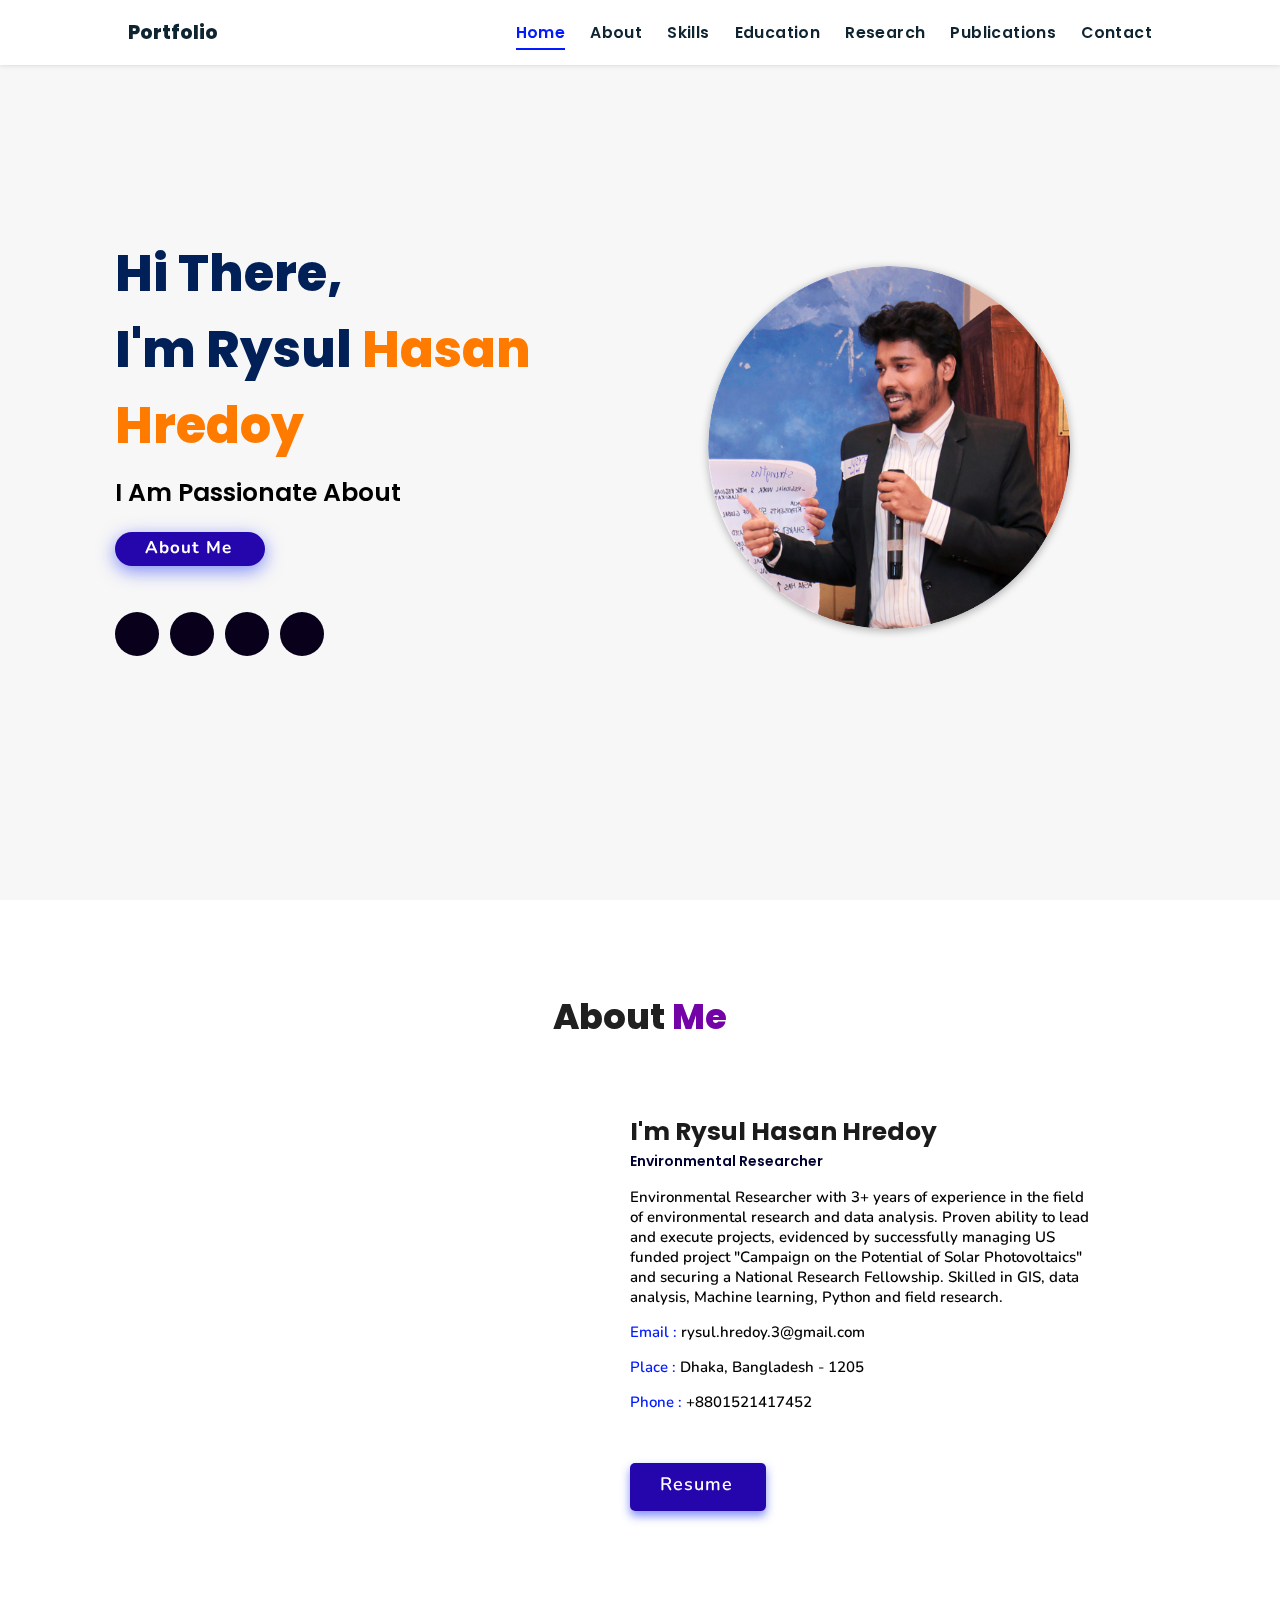
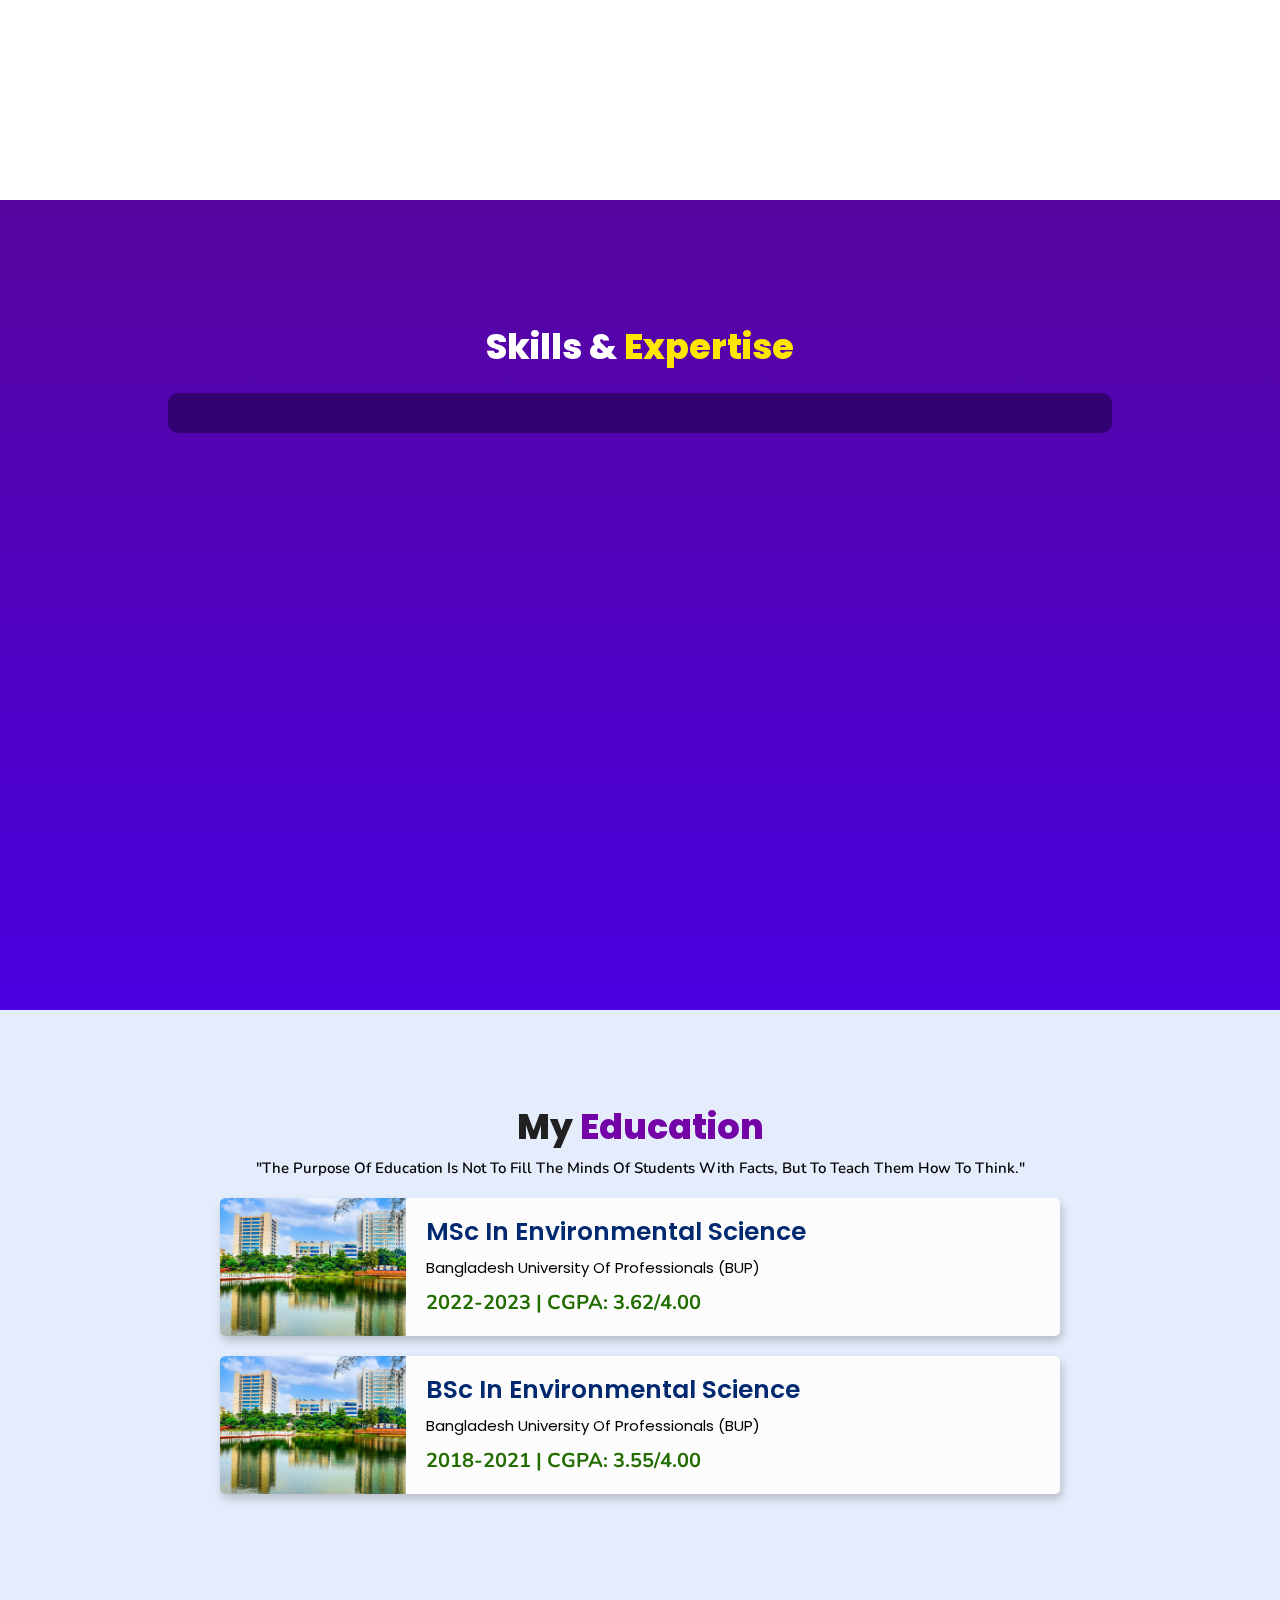
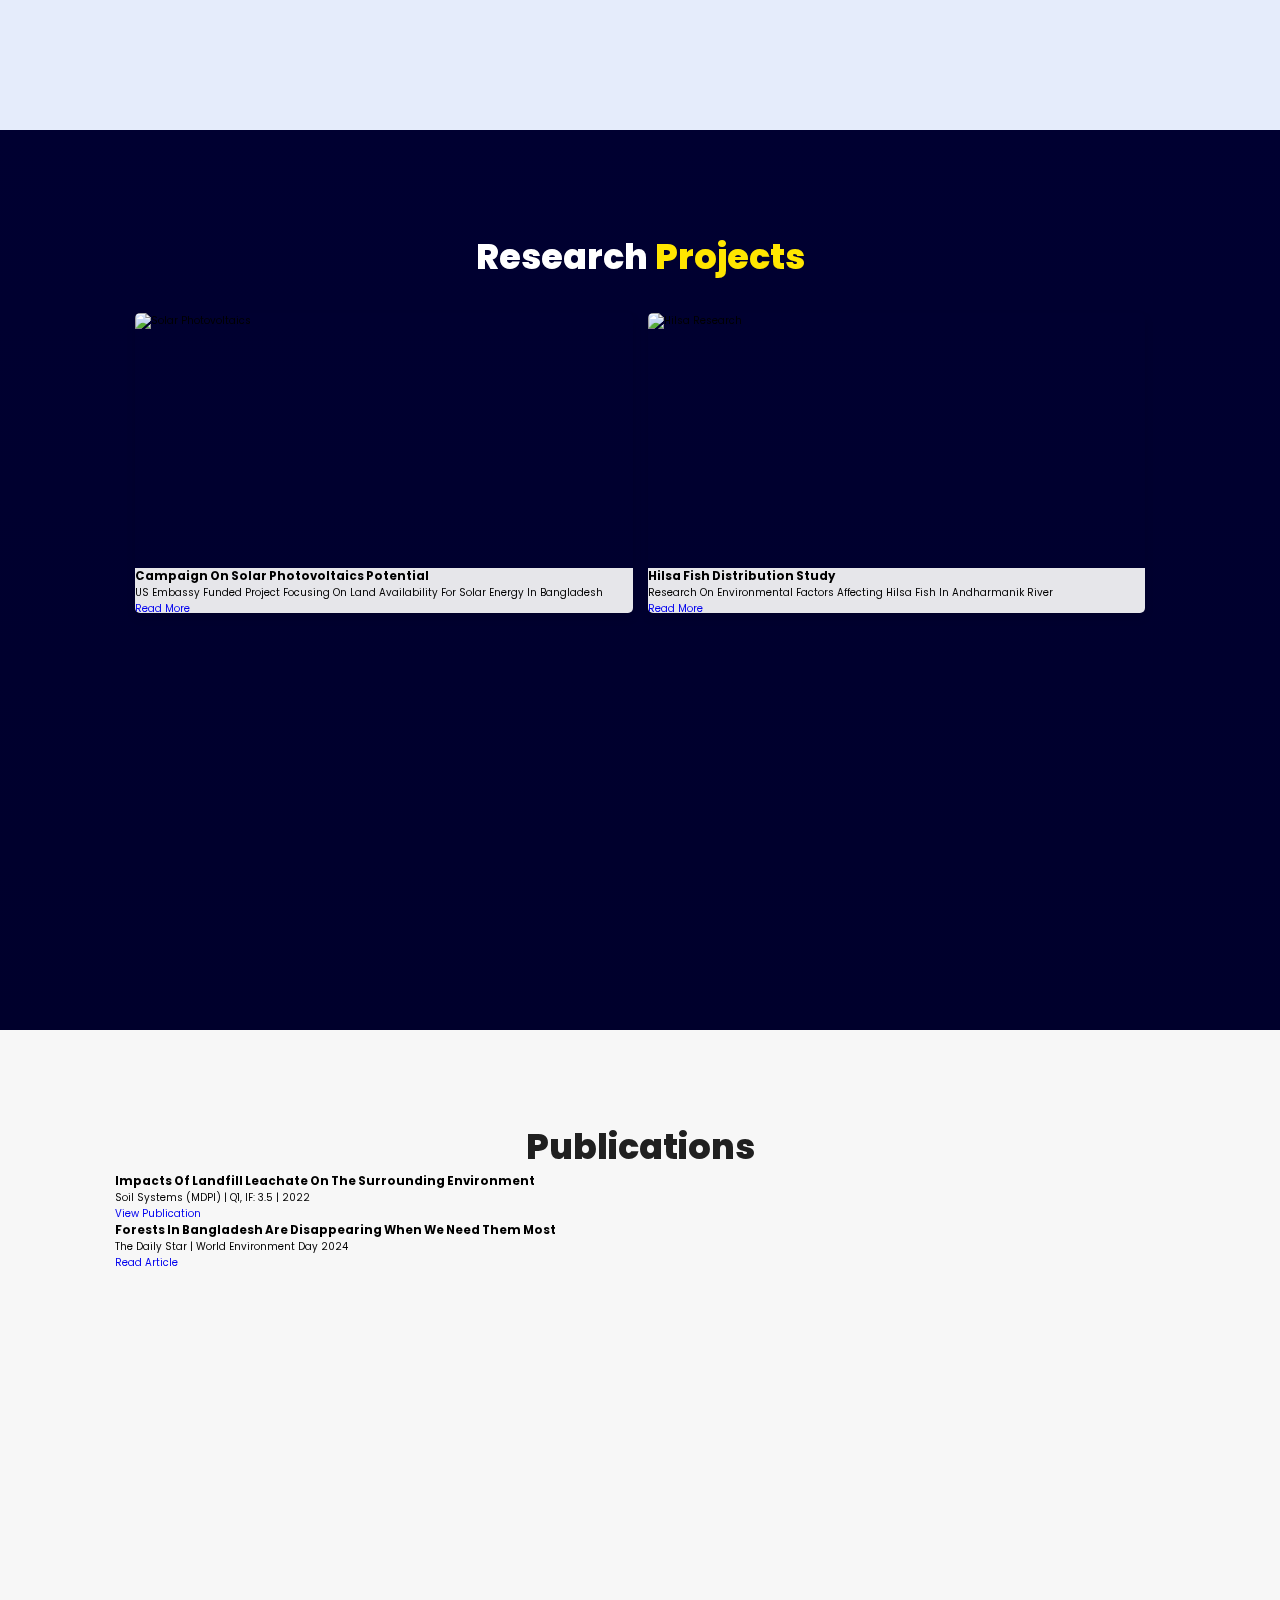
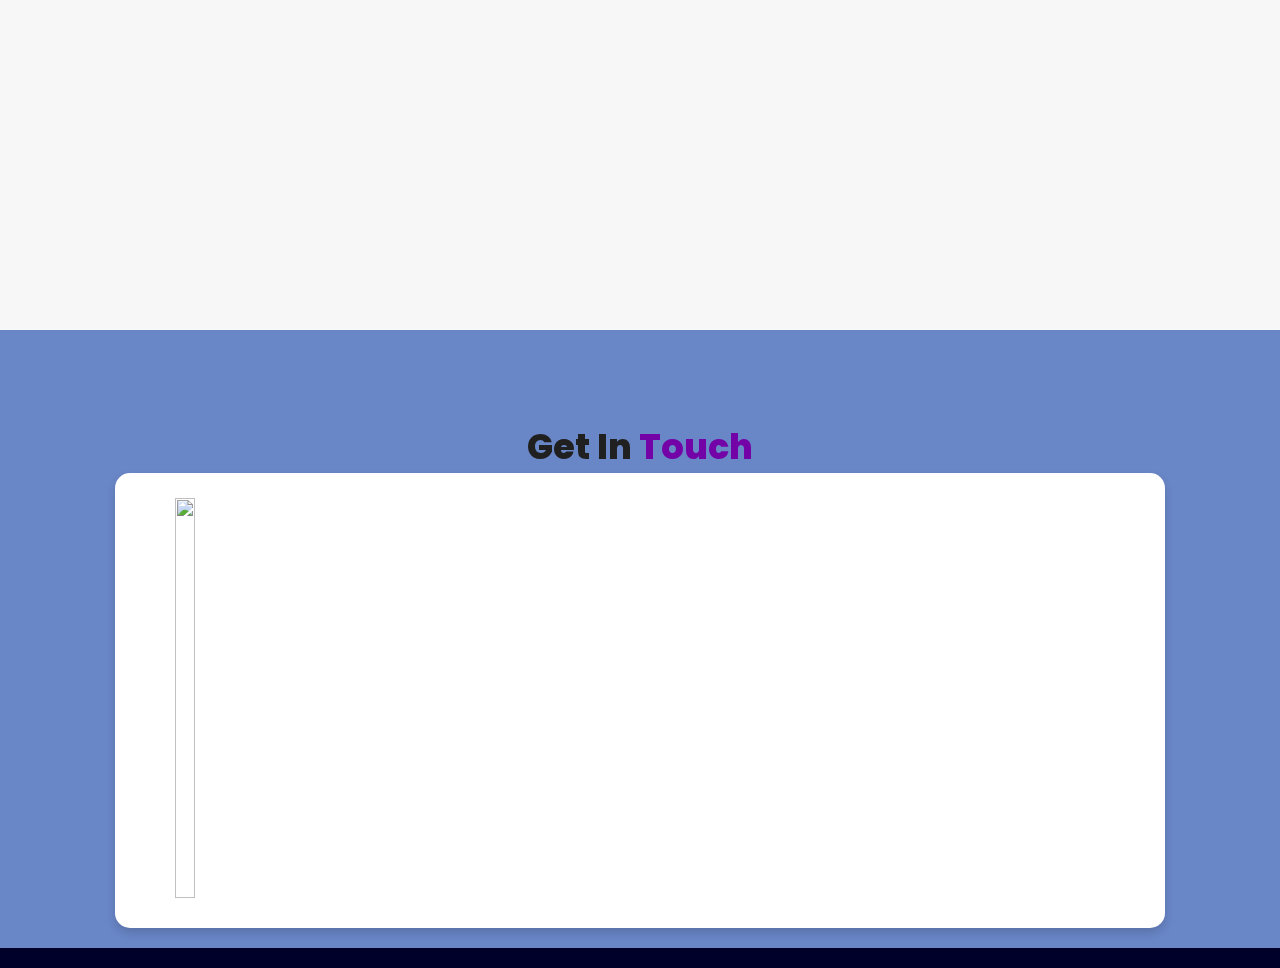
==== index.html @ 0ed11ff1 "Update index.html" ====
<!DOCTYPE html>
<html lang="en">

<head>
  <meta charset="UTF-8">
  <meta http-equiv="X-UA-Compatible" content="IE=edge">
  <meta name="viewport" content="width=device-width, initial-scale=1.0">
  <meta name="keywords"
    content="Rysul Hasan Hredoy, portfolio, environmental researcher, GIS, data analysis, Machine learning, Python" />
  <meta name="description"
    content="Welcome to Rysul's Portfolio. Environmental Researcher with expertise in GIS, data analysis and renewable energy" />
  <!-- Custom CSS -->
  <link rel="stylesheet" href="./assets/css/style.css">
  <!-- Font Awesome -->
  <link rel="stylesheet" href="https://cdnjs.cloudflare.com/ajax/libs/font-awesome/5.15.3/css/all.min.css"
     integrity="sha512-iBBXm8fW90+nuLcSKlbmrPcLa0OT92xO1BIsZ+ywDWZCvqsWgccV3gFoRBv0z+8dLJgyAHIhR35VZc2oM/gI1w=="
    crossorigin="anonymous" referrerpolicy="no-referrer" />
  <!-- Favicon -->
  <link id='favicon' rel="shortcut icon" href="./assets/images/favicon.png" type="image/x-png">
  <title>Portfolio | Rysul Hasan Hredoy</title>
</head>

<body>
  <!-- navbar starts -->
  <header>
    <a href="/" class="logo">Portfolio</a>
    <div id="menu" class="fas fa-bars"></div>
    <nav class="navbar">
      <ul>
        <li><a href="#home">Home</a></li>
        <li><a href="#about">About</a></li>
        <li><a href="#skills">Skills</a></li>
        <li><a href="#education">Education</a></li>
        <li><a href="#work">Research</a></li> <!-- Changed from Work to Research -->
        <li><a href="#publications">Publications</a></li> <!-- Added Publications section -->
        <li><a href="#contact">Contact</a></li>
      </ul>
    </nav>
  </header>

  <!-- hero section starts -->
  <section class="home" id="home">
    <div id="particles-js"></div>
    <div class="content">
      <h2>Hi There,<br /> I'm Rysul <span>Hasan Hredoy</span></h2>
      <p>I am passionate about <span class="typing-text"></span></p>
      <a href="#about" class="btn"><span>About Me</span>
        <i class="fas fa-arrow-circle-down"></i>
      </a>
      <div class="socials">
        <ul class="social-icons">
          <li><a class="linkedin" href="[YOUR_LINKEDIN]" target="_blank"><i class="fab fa-linkedin"></i></a></li>
          <li><a class="github" href="[YOUR_GITHUB]" target="_blank"><i class="fab fa-github"></i></a></li>
          <li><a class="twitter" href="[YOUR_TWITTER]" target="_blank"><i class="fab fa-twitter"></i></a></li>
          <li><a class="researchgate" href="[YOUR_RESEARCHGATE]" target="_blank"><i class="fab fa-researchgate"></i></a></li>
        </ul>
      </div>
    </div>
    <div class="image">
      <img draggable="false" class="tilt" src="./assets/images/hero.png" alt="" style="transform: scaleX(-1);">
    </div>
  </section>

  <!-- about section -->
  <section class="about" id="about">
    <h2 class="heading"><i class="fas fa-user-alt"></i> About <span>Me</span></h2>
    <div class="row">
      <div class="image">
        <img draggable="false" class="tilt" src="./assets/images/profile.jpg" alt="">
      </div>
      <div class="content">
        <h3>I'm Rysul Hasan Hredoy</h3>
        <span class="tag">Environmental Researcher</span>
        <p>Environmental Researcher with 3+ years of experience in the field of environmental research and data analysis. Proven ability to lead and execute projects, evidenced by successfully managing US funded project "Campaign on the Potential of Solar Photovoltaics" and securing a National Research Fellowship. Skilled in GIS, data analysis, Machine learning, Python and field research.</p>
        
        <div class="box-container">
          <div class="box">
            <p><span> email : </span> rysul.hredoy.3@gmail.com</p>
            <p><span> place : </span> Dhaka, Bangladesh - 1205</p>
            <p><span> phone : </span> +8801521417452</p>
          </div>
        </div>
        
        <div class="resumebtn">
          <a href="./assets/docs/Rysul_CV.pdf" target="_blank" class="btn"><span>Resume</span>
            <i class="fas fa-chevron-right"></i>
          </a>
        </div>
      </div>
    </div>
  </section>

  <!-- skills section -->
  <section class="skills" id="skills">
    <h2 class="heading"><i class="fas fa-laptop-code"></i> Skills & <span>Expertise</span></h2>
    <div class="container">
      <div class="row" id="skillsContainer">
        <!-- Skills will be populated from JavaScript -->
      </div>
    </div>
  </section>

  <!-- education section -->
  <section class="education" id="education">
    <h1 class="heading"><i class="fas fa-graduation-cap"></i> My <span>Education</span></h1>
    <p class="qoute">"The purpose of education is not to fill the minds of students with facts, but to teach them how to think."</p>
    
    <div class="box-container">
      <div class="box">
        <div class="image">
          <img draggable="false" src="./assets/images/educat/University.png" alt="">
        </div>
        <div class="content">
          <h3>MSc in Environmental Science</h3>
          <p>Bangladesh University of Professionals (BUP)</p>
          <h4>2022-2023 | CGPA: 3.62/4.00</h4>
        </div>
      </div>
      
      <div class="box">
        <div class="image">
          <img draggable="false" src="./assets/images/educat/University.png" alt="">
        </div>
        <div class="content">
          <h3>BSc in Environmental Science</h3>
          <p>Bangladesh University of Professionals (BUP)</p>
          <h4>2018-2021 | CGPA: 3.55/4.00</h4>
        </div>
      </div>
    </div>
  </section>

  <!-- research/projects section -->
  <section class="work" id="work">
    <h2 class="heading"><i class="fas fa-flask"></i> Research <span>Projects</span></h2>
    
    <div class="box-container">
      <div class="box">
        <div class="image">
          <img draggable="false" src="./assets/images/projects/solar.jpg" alt="Solar Photovoltaics">
        </div>
        <div class="content">
          <h3>Campaign on Solar Photovoltaics Potential</h3>
          <p>US Embassy funded project focusing on land availability for solar energy in Bangladesh</p>
          <a href="#project-details" class="btn">Read More</a>
        </div>
      </div>
      
      <div class="box">
        <div class="image">
          <img draggable="false" src="./assets/images/projects/hilsa.jpg" alt="Hilsa Research">
        </div>
        <div class="content">
          <h3>Hilsa Fish Distribution Study</h3>
          <p>Research on environmental factors affecting Hilsa fish in Andharmanik River</p>
          <a href="#project-details" class="btn">Read More</a>
        </div>
      </div>
    </div>
  </section>

  <!-- publications section -->
  <section class="publications" id="publications">
    <h2 class="heading"><i class="fas fa-book"></i> Publications</h2>
    
    <div class="pub-container">
      <div class="pub-item">
        <h3>Impacts of Landfill Leachate on the Surrounding Environment</h3>
        <p class="journal">Soil Systems (MDPI) | Q1, IF: 3.5 | 2022</p>
        <a href="https://doi.org/10.3390/soilsystems6040090" target="_blank" class="btn">View Publication</a>
      </div>
      
      <div class="pub-item">
        <h3>Forests in Bangladesh are disappearing when we need them most</h3>
        <p class="journal">The Daily Star | World Environment Day 2024</p>
        <a href="#" target="_blank" class="btn">Read Article</a>
      </div>
    </div>
  </section>

  <!-- contact section -->
  <section class="contact" id="contact">
    <h2 class="heading"><i class="fas fa-headset"></i> Get in <span>Touch</span></h2>
    
    <div class="container">
      <div class="content">
        <div class="image-box">
          <img draggable="false" src="./assets/images/contact1.png" alt="">
        </div>
        <form id="contact-form">
          <!-- Contact form remains the same -->
        </form>
      </div>
    </div>
  </section>

  <!-- Footer section -->
  <section class="footer">
    <!-- Footer content remains similar but with your details -->
  </section>
 
  <!-- ==== ALL MAJOR JAVASCRIPT CDNS STARTS ==== -->
  <!-- jquery cdn -->
  <script src="https://cdnjs.cloudflare.com/ajax/libs/jquery/3.6.0/jquery.min.js"
    integrity="sha512-894YE6QWD5I59HgZOGReFYm4dnWc1Qt5NtvYSaNcOP+u1T9qYdvdihz0PPSiiqn/+/3e7Jo4EaG7TubfWGUrMQ=="
    crossorigin="anonymous" referrerpolicy="no-referrer"></script>

  <!-- typed.js cdn -->
  <script src="https://cdnjs.cloudflare.com/ajax/libs/typed.js/2.0.5/typed.min.js"
    integrity="sha512-1KbKusm/hAtkX5FScVR5G36wodIMnVd/aP04af06iyQTkD17szAMGNmxfNH+tEuFp3Og/P5G32L1qEC47CZbUQ=="
    crossorigin="anonymous" referrerpolicy="no-referrer"></script>

  <!-- particle.js links -->
  <script src="./assets/js/particles.min.js"></script>
  <script src="./assets/js/app.js"></script>

  <!-- vanilla tilt.js links -->
  <script src="https://cdnjs.cloudflare.com/ajax/libs/vanilla-tilt/1.7.0/vanilla-tilt.min.js"
    integrity="sha512-SttpKhJqONuBVxbRcuH0wezjuX+BoFoli0yPsnrAADcHsQMW8rkR84ItFHGIkPvhnlRnE2FaifDOUw+EltbuHg=="
    crossorigin="anonymous" referrerpolicy="no-referrer"></script>

  <!-- scroll reveal anim -->
  <script src="https://unpkg.com/scrollreveal"></script>

  <script type="text/javascript" src="https://cdn.jsdelivr.net/npm/emailjs-com@3/dist/email.min.js"></script>

  <!-- ==== ALL MAJOR JAVASCRIPT CDNS ENDS ==== -->

  <script src="./assets/js/script.js"></script>

  <!-- Scripts section (keep as is) -->
</body>
</html>
---- assets/css/style.css ----
@import url("https://fonts.googleapis.com/css2?family=Poppins:wght@400;600;700&display=swap");
@import url("https://fonts.googleapis.com/css2?family=Nunito:ital,wght@0,300;0,400;0,600;0,700;1,300;1,400&display=swap");

* {
  margin: 0;
  padding: 0;
  box-sizing: border-box;
  text-decoration: none;
  outline: none;
  border: none;
  text-transform: capitalize;
  transition: all 0.2s linear;
}

html {
  font-size: 62.5%;
  overflow-x: hidden;
  scroll-behavior: smooth;
}

body {
  background: #f7f7f7;
  font-family: "Poppins", sans-serif;
}

*::selection {
  background: #2b3dda;
  color: #fff;
}

html {
  font-size: 62.5%;
  overflow-x: hidden;
}

html::-webkit-scrollbar {
  width: 0.8rem;
}

html::-webkit-scrollbar-track {
  background: rgb(235, 202, 245);
}

html::-webkit-scrollbar-thumb {
  background: #420177;
}


/* navbar starts */
header {
  position: fixed;
  top: 0;
  left: 0;
  right: 0;
  z-index: 1000;
  display: flex;
  align-items: center;
  justify-content: space-between;
  padding: 1.7rem 10%;
  height: 6.5rem;
  background-color: #fff;
  box-shadow: 0 1px 4px rgba(146, 161, 176, 0.3);
}

section {
  min-height: 100vh;
  padding: 2rem 9%;
}

.heading {
  margin-top: 70px;
  font-size: 3.5rem;
  color: rgb(32, 32, 32);
  font-weight: 800;
  text-align: center;
}

.heading span {
  color: rgb(115, 3, 167);
}

header .logo {
  font-size: 1.9rem;
  font-weight: 800;
  text-decoration: none;
  color: #0e2431;
}

header .logo i {
  font-size: 2.2rem;
}

header .logo:hover {
  color: #fc8c05;
}

header .navbar ul {
  list-style: none;
  display: flex;
  justify-content: center;
  align-items: center;
}

header .navbar li {
  margin-left: 2.5rem;
}

header .navbar ul li a {
  font-size: 1.57rem;
  color: #0e2431;
  font-weight: 600;
  text-decoration: none;
  letter-spacing: 0.04rem;
  transition: 0.2s;
}

header .navbar ul li a.active,
header .navbar ul li a:hover {
  color: #011aff;
  border-bottom: 0.2rem solid #011aff;
  padding: 0.5rem 0;
}

/* navbar ends */

/* hamburger icon starts*/
#menu {
  font-size: 3rem;
  cursor: pointer;
  color: rgb(24, 2, 63);
  display: none;
}

@media (max-width: 768px) {
  #menu {
    display: block;
  }

  header .navbar {
    position: fixed;
    top: 6.5rem;
    right: -120%;
    width: 75%;
    height: 100%;
    text-align: left;
    align-items: flex-start;
    background-color: #0e0f31;
  }

  header .navbar ul {
    flex-flow: column;
    padding: 1rem;
  }

  header .navbar ul li {
    text-align: center;
    width: 100%;
    margin: 1rem 0;
    border-radius: 0.5rem;
    width: 26rem;
  }

  header .navbar ul li a {
    display: block;
    padding: 1rem;
    text-align: left;
    color: #fff;
    font-size: 2rem;
  }

  header .navbar ul li a.active,
  header .navbar ul li a:hover {
    padding: 1rem;
    color: #fff;
    border-radius: 0.5rem;
    border-bottom: 0.5rem solid #011aff;
  }

  .fa-times {
    transform: rotate(180deg);
  }

  header .navbar.nav-toggle {
    right: 0;
  }
}

/* hamburger icon ends */

/* hero section starts*/
.home {
  position: relative;
  display: flex;
  flex-wrap: wrap;
  gap: 1.5rem;
  min-height: 100vh;
  align-items: center;
}

.home #particles-js {
  position: absolute;
  top: 0;
  left: 0;
  height: 100%;
  width: 100%;
}

.home::before {
  content: "";
  position: absolute;
  top: 0;
  left: 0;
  height: 100%;
  width: 100%;
}

.home .content {
  flex: 1 1 40rem;
  padding-top: 1rem;
  z-index: 1;
}

.home .image {
  flex: 1 1 40rem;
  z-index: 1;
}

.home .image img {
  width: 70%;
  margin-left: 6rem;
  border-radius: 50%;
  box-shadow: 0 2px 8px rgba(0, 0, 0, 0.3);
  cursor: pointer;
}

.home .image img:hover {
  box-shadow: 0 5px 15px rgba(0, 0, 0, 0.5);
}

.home .content h2 {
  font-size: 5rem;
  font-weight: 800;
  color: #002057;
}

.home .content h2 span {
  font-size: 5rem;
  font-weight: 800;
  color: #ff7b00;
}

.home .content p {
  font-size: 2.5rem;
  color: #000;
  font-weight: 600;
  padding: 1rem 0;
}

.home .content p span {
  font-size: 2.5rem;
  color: rgb(148, 8, 8);
  font-weight: 600;
  padding: 1rem 0;
}

.home .btn {
  margin-top: 1rem;
  position: absolute;
  line-height: 0;
  padding: 1.6rem 3rem;
  border-radius: 4em;
  transition: 0.5s;
  color: #fff;
  background: #2506ad;
  box-shadow: 0px 5px 18px rgba(48, 68, 247, 0.6);
  font-family: "Nunito", sans-serif;
}

.home .btn span {
  font-weight: 700;
  font-size: 1.7rem;
  letter-spacing: 0.1rem;
}

.home .btn i {
  margin-left: 0.3rem;
  font-size: 1.5rem;
  transition: 0.3s;
}

.home .btn:hover {
  background: #1a047e;
}

.home .btn:hover i {
  transform: translateX(5px);
}

/* social icons start */
.socials {
  position: relative;
  margin-top: 9rem;
}

.socials .social-icons {
  padding-left: 0;
  margin-bottom: 0;
  list-style: none;
}

.socials .social-icons li {
  display: inline-block;
  margin-bottom: 14px;
}

.social-icons a {
  font-size: 2rem;
  display: inline-block;
  line-height: 44px;
  color: #00d9ff;
  background-color: #09011b;
  width: 44px;
  height: 44px;
  text-align: center;
  margin-right: 8px;
  border-radius: 100%;
  -webkit-transition: all 0.2s linear;
  -o-transition: all 0.2s linear;
  transition: all 0.2s linear;
}

.social-icons a:active,
.social-icons a:focus,
.social-icons a:hover {
  color: #fff;
  background-color: #0685da;
}

.social-icons a.github:hover {
  background-color: #0e0e0e;
}

.social-icons a.twitter:hover {
  background-color: #00aced;
}

.social-icons a.linkedin:hover {
  background-color: #007bb6;
}

.social-icons a.dev:hover {
  background-color: #070707;
}

.social-icons a.instagram:hover {
  background-color: #ee00da;
}

/* social icons end */

/* hero media queries starts*/
@media (max-width: 450px) {
  .home .btn {
    margin: 4rem 0;
  }

  .socials {
    margin-top: 12rem;
  }

  .home .image img {
    margin-top: -12rem;
  }

  .home .content p {
    font-size: 1rem;
  }

  .home .content p span {
    font-size: 1rem;
  }
}

/* hero media queries ends*/
/* hero section end */

/* about section starts */
.about {
  background: rgb(255, 255, 255);
}

.about .row {
  display: flex;
  flex-direction: row;
  gap: 2rem;
  flex-wrap: wrap;  
  padding: 4rem;
}

.about .row .image {
  text-align: center;
  flex: 1 1 35rem;
}

.about .row .image img {
  margin: 4rem;
  width: 30rem;
  height: auto;
  border-radius: 5%;
  box-shadow: 0 5px 10px rgba(0, 0, 0, 0.6);
  mix-blend-mode: luminosity;
  transition: 0.3s;
  cursor: pointer;
}

.about .row .image img:hover {
  mix-blend-mode: normal;
}

.about .row .content {
  flex: 1 1 45rem;
  padding: 3rem;
}

.about .row .content h3 {
  color: rgb(27, 27, 27);
  font-size: 2.5rem;
}

.about .row .content .tag {
  font-size: 1.4rem;
  color: #020133;
  font-weight: 600;
  margin-top: 1rem;
}

.about .row .content p {
  font-size: 1.5rem;
  margin-top: 1.5rem;
  font-family: "Nunito";
  font-weight: 600;
  text-transform: none;
}

.about .row .content .box-container {
  display: flex;
  flex-wrap: wrap;
  gap: 1.5rem;
  font-family: "Nunito";
  font-weight: 600;
}

.about .row .content .box-container .box p {
  text-transform: none;
}

.about .row .content .box-container .box p span {
  color: #011aff;
}

.resumebtn {
  margin-top: 6rem;
}

.resumebtn .btn {
  padding: 1.7rem 3rem;
  border-radius: 0.5em;
  transition: 0.3s;
  color: #fff;
  background: #2506ad;
  box-shadow: 0px 5px 10px rgba(48, 68, 247, 0.6);
  font-family: "Nunito", sans-serif;
}

.resumebtn .btn span {
  font-weight: 600;
  font-size: 1.8rem;
  letter-spacing: 0.1rem;
}

.resumebtn .btn i {
  margin-left: 0.3rem;
  font-size: 1.2rem;
  transition: 0.3s;
}

.resumebtn .btn:hover {
  background: #1a047e;
}

.resumebtn .btn:hover i {
  transform: translateX(5px);
}

/* about media queries starts*/
@media screen and (max-width: 600px) {
  .about .row .image {
    margin-top: 2rem;
  }

  .about .row .image img {
    margin: 0 auto;
    width: 80%;
    mix-blend-mode: normal;
  }

  .about .row {
    padding: 0.5rem;
    margin-bottom: 7rem;
  }

  .about .row .content {
    padding: 1rem;
  }

  .about .row .content .box-container {
    gap: 0;
  }
}

/* about media queries ends*/
/* about section ends */

/* skills section starts */
.skills {
  padding-top: 50px;
  min-height: 90vh;
  background: linear-gradient(to bottom, #57059e, #4a00e0);
}

.skills h2 {
  color: #fff;
}

.skills .heading span {
  color: rgb(255, 230, 0);
}

.skills .container {
  background: rgba(0, 0, 22, 0.4);
  color: #fff;
  border-radius: 1rem;
  padding: 2rem;
  width: 90%;
  margin: auto;
  margin-top: 2rem;
}

.skills .container .row { 
  display: grid;
  grid-template-columns: repeat(3, 1fr);
  flex-wrap: wrap;
  gap: 1.8rem;
}

.skills .container .bar {
  margin-bottom: 15px;
  padding: 10px;
  border-radius: 1rem;
  box-shadow: 0 4px 10px rgba(0, 0, 0, 0.2);
  background: rgba(0, 0, 22, 0.9);
  transition: 0.2s;
}

.skills .container .bar:hover {
  box-shadow: 0 8px 10px rgba(0, 2, 68, 0.8) !important;
  background-color: rgba(0, 0, 0, 0.9) !important;
}

.skills .container .bar .info {
  display: flex;
  flex-direction: column;
  align-items: center;
  gap: 1rem;
  margin-top: 1rem;
}

.skills .container .bar .info i {
  font-size: 4rem;
}

.skills .container .bar .info span {
  font-size: 2rem;
  font-weight: 500;
  font-family: "Poppins";
  margin-left: 0.5rem;
}

/* skills media queries starts*/
@media screen and (max-width: 600px) {
  .skills .container {
    padding: 0;
    margin: 0;
  }

  .skills .container .row {
    grid-template-columns: repeat(2, 1fr);
    margin: 1rem;
    padding: 2rem 0.2rem 2rem 0.2rem;
    gap: 1rem;
  }

  .skills .container {
    margin-top: 5px;
    width: 100%;
  }
}

/* skills media queries ends*/
/* skills section ends */

/* education section starts */
.education {
  background: #e5ecfb;
  min-height: 80vh;
}

.education .qoute {
  font-size: 1.5rem;
  text-align: center;
  font-family: "Nunito", sans-serif;
  font-weight: 600;
  margin-top: 0.5rem;
}

.education .box-container {
  display: flex;
  flex-wrap: wrap;
  justify-content: center;
  align-items: center;
  flex-direction: column;
}

.education .box-container .box {
  display: flex;
  flex-direction: row;
  width: 80%;
  border-radius: 0.5rem;
  box-shadow: 0.2rem 0.5rem 1rem rgba(0, 0, 0, 0.2);
  text-align: center;
  position: relative;
  margin-top: 2rem;
  overflow: hidden;
  transition: 0.3s;
  background: rgb(252, 252, 252);
}

.education .box-container .box:hover {
  transform: scale(1.03);
  box-shadow: 1rem 0.5rem 1.2rem rgba(0, 0, 0, 0.3);
}

.education .box-container .box .image {
  flex: 1 1 20rem;
  width: 100%;
}

.education .box-container .box img {
  object-fit: cover;
  position: relative;
  width: 100%;
  height: 100%;
}

.education .box-container .box .content {
  position: relative;
  display: flex;
  flex-direction: column;
  padding: 1rem;
  flex-wrap: wrap;
  flex: 1 1 70rem;
}

.education .box-container .box .content h3 {
  font-size: 2.5rem;
  color: #012970;
  padding: 0.5rem 0;
  font-weight: 600;
  text-align: left;
  margin-left: 1rem;
}

.education .box-container .box .content p {
  font-size: 1.5rem;
  margin-left: 1rem;
  text-align: left;
}

.education h4 {
  font-size: 2rem;
  color: rgb(34, 109, 0);
  text-align: left;
  margin: 1rem;
  font-family: "Nunito", sans-serif;
  font-weight: 700;
}

/* education media queries starts*/
@media screen and (max-width: 600px) {
  .education .box-container .box {
    flex-direction: column;
    width: 100%;
  }

  .education .box-container .box .image {
    width: 100%;
    height: 25rem;
  }

  .education .box-container .box img {
    width: 100%;
  }

  .education .box-container .box .content {
    position: relative;
    display: flex;
    flex-direction: column;
    padding: 1rem;
    flex-wrap: wrap;
    flex: 0;
  }

  .education .btns {
    margin-top: 2rem;
    margin-left: 1rem;
    margin-right: 1rem;
    flex-wrap: wrap;
  }
}

/* education media queries ends*/
/* education section ends */

/* work section starts */
.work {
  /* background: #010124; */
  background: linear-gradient(to bottom, #000031, #00002c);
}

.work h2 {
  color: #fff;
  padding: 1rem;
}

.work .heading span {
  color: rgb(255, 230, 0);
}

.work .box-container {
  display: flex;
  flex-wrap: wrap;
  gap: 1.5rem;
  margin: 2rem;
}

.work .box-container .box {
  flex: 1 1 30rem;
  border-radius: 0.5rem;
  box-shadow: 0 0.5rem 1rem rgba(0, 0, 0, 0.1);
  position: relative;
  overflow: hidden;
  height: 30rem;
}

.work .box-container .box img {
  height: 100%;
  width: 100%;
  object-fit: cover;
}

.work .box-container .box .content {
  height: 100%;
  width: 100%;
  position: absolute;
  top: 85%;
  left: 0;
  background: rgba(255, 255, 255, 0.9);
  display: flex;
  flex-direction: column;
}

.work .box-container .box .content .tag {
  display: flex;
  flex-direction: row;
  justify-content: space-between;
  align-items: center;
  height: 4.5rem;
  width: 100%;
  padding-left: 1rem;
  background: #ffd900;
}

.work .box-container .box .content .tag h3 {
  font-size: 2rem;
}

.work .box-container .box:hover .content {
  top: 25%;
}

.work .desc {
  margin: 2rem;
  display: flex;
  flex-direction: column;
  justify-content: center;
}

.work .desc p {
  font-size: 1.5rem;
}

.work .desc .btns {
  display: flex;
  justify-content: space-between;
  width: 100%;
  margin-top: 2rem;
}

.work .desc .btns .btn {
  line-height: 0;
  display: inline;
  padding: 1.5rem 2.5rem;
  border-radius: 0.5rem;
  font-size: 1.5rem;
  color: #fff;
  background: rgb(12, 12, 12);
  margin-right: 2rem;
}

.work .desc .btns .btn:hover {
  background: #310ae0f5;
}

.work .viewall {
  display: flex;
  justify-content: center;
}

.work .viewall .btn {
  position: relative;
  line-height: 0;
  padding: 1.6rem 3rem;
  border-radius: 0.5em;
  transition: 0.5s;
  color: rgb(255, 255, 255);
  font-weight: 700;
  border: 2px solid #fff;
  box-shadow: 0px 5px 10px rgba(65, 84, 241, 0.4);
  text-align: center;
}

.work .viewall .btn span {
  font-weight: 600;
  font-size: 1.7rem;
  font-family: "Nunito", sans-serif;
}

.work .viewall .btn i {
  margin-left: 0.3rem;
  font-size: 1.5rem;
  transition: 0.3s;
}

.work .viewall .btn:hover {
  background: #fff;
  color: #000;
}

.work .viewall .btn:hover i {
  transform: translateX(5px);
}

/* work section ends */

/* experience section starts */
.experience .timeline {
  position: relative;
  max-width: 1200px;
  margin: 0 auto;
}

.experience .timeline::after {
  content: "";
  position: absolute;
  width: 6px;
  background: #020133;
  top: 0;
  bottom: 0;
  left: 50%;
  margin-left: -3px;
  z-index: -2;
}

.experience .container {
  padding: 10px 40px;
  position: relative;
  background-color: inherit;
  width: 50%;
}

/*circles on timeline*/
.experience .container::after {
  content: "\f0b1";
  position: absolute;
  width: 25px;
  height: 25px;
  right: -17px;
  background-color: rgb(255, 255, 255);
  border: 4px solid #ff9f55;
  top: 15px;
  border-radius: 50%;
  z-index: 100;
  font-size: 1.89rem;
  text-align: center;
  font-weight: 600;
  color: #02094b;
  font-family: "Font Awesome\ 5 Free";
}

.experience .left {
  left: 0;
}

.experience .right {
  left: 50%;
}

/* arrows pointing right */
.experience .left::before {
  content: " ";
  height: 0;
  position: absolute;
  top: 22px;
  width: 0;
  z-index: 1;
  right: 30px;
  border: medium solid #f68c09;
  border-width: 10px 0 10px 10px;
  border-color: transparent transparent transparent #f68c09;
}

/* arrows pointing left  */
.experience .right::before {
  content: " ";
  height: 0;
  position: absolute;
  top: 22px;
  width: 0;
  z-index: 1;
  left: 30px;
  border: medium solid #f68c09;
  border-width: 10px 10px 10px 0;
  border-color: transparent #f68c09 transparent transparent;
}

.experience .right::after {
  left: -16px;
}

.experience .content {
  background-color: #f68c09;
  position: relative;
  border-radius: 6px;
}

.experience .content .tag {
  font-size: 1.3rem;
  padding-top: 1.5rem;
  padding-left: 1.5rem;
}

.experience .content .desc {
  margin-left: 1.5rem;
  padding-bottom: 1rem;
}

.experience .content .desc h3 {
  font-size: 1.5rem;
  font-weight: 600;
}

.experience .content .desc p {
  font-size: 1.2rem;
}

/* view all button */
.morebtn {
  display: flex;
  justify-content: center;
}

.morebtn .btn {
  position: relative;
  line-height: 0;
  padding: 1.6rem 3rem;
  border-radius: 0.5em;
  transition: 0.5s;
  color: #fff;
  background: #2506ad;
  box-shadow: 0px 5px 10px rgba(48, 68, 247, 0.6);
  text-align: center;
}

.morebtn .btn span {
  font-weight: 600;
  font-size: 1.7rem;
  font-family: "Nunito", sans-serif;
}

.morebtn .btn i {
  margin-left: 0.3rem;
  font-size: 1.5rem;
  transition: 0.3s;
}

.morebtn .btn:hover {
  background: #1a047e;
}

.morebtn .btn:hover i {
  transform: translateX(5px);
}

/* Media queries - Responsive timeline on screens less than 600px wide */
@media screen and (max-width: 600px) {
  .experience {
    min-height: 80vh;
  }

  .experience .timeline {
    margin-top: 2rem;
  }

  .experience .timeline::after {
    left: 31px;
  }

  .experience .container {
    width: 100%;
    padding-left: 8rem;
    padding-right: 2rem;
  }

  .experience .container::after {
    font-size: 2.2rem;
  }

  .experience .container::before {
    left: 61px;
    border: medium solid #f68c09;
    border-width: 10px 10px 10px 0;
    border-color: transparent #f68c09 transparent transparent;
  }

  .experience .left::after {
    left: 15px;
  }

  .experience .right::after {
    left: 15px;
  }

  .experience .right {
    left: 0%;
  }

  .morebtn {
    margin-top: 3rem;
  }
}

/* experience media queries ends */
/* experience section ends */

/* contact section starts */
.contact {
  background: #6986c7;
  min-height: 60vh;
}

.contact .container {
  max-width: 1050px;
  width: 100%;
  background: #fff;
  border-radius: 1.5rem;
  margin:auto;
  box-shadow: 0 5px 10px rgba(0, 0, 0, 0.15);
}

.contact .container .content {
  display: flex;
  align-items: center;
  justify-content: space-between;
  padding: 2.5rem 2rem;
}

.contact .content .image-box {
  max-width: 60%;
  margin-left: 4rem;
}

.contact .content .image-box img {
  width: 100%;
  height: 40rem;
  position: relative;
}

.contact .content form {
  width: 45%;
  margin-right: 3.5rem;
}

form .form-group {
  display: flex;
  flex-direction: column;
  justify-content: center;
}

.form-group .field {
  height: 50px;
  display: flex;
  position: relative;
  margin: 1rem;
  width: 100%;
}

form i {
  position: absolute;
  top: 50%;
  left: 18px;
  color: rgb(51, 51, 51);
  font-size: 17px;
  pointer-events: none;
  transform: translateY(-50%);
}

form .field input,
form .message textarea {
  width: 100%;
  height: 100%;
  outline: none;
  padding: 0 16px 0 48px;
  font-size: 16px;
  font-family: "Poppins", sans-serif;
  border-radius: 5px;
  border: 1px solid rgb(51, 51, 51);
  background: #e5ecfb;
}

.field input::placeholder,
.message textarea::placeholder {
  color: rgb(51, 51, 51);
}

.field input:focus,
.message textarea:focus {
  padding-left: 47px;
  border: 2px solid rgb(115, 3, 167);
}

.field input:focus~i,
.message textarea:focus~i {
  color: rgb(115, 3, 167);
}

form .message {
  position: relative;
  margin: 1rem;
  width: 100%;
}

form .message i {
  top: 25px;
  font-size: 20px;
  left: 15px;
}

form .message textarea {
  min-height: 130px;
  max-height: 230px;
  max-width: 100%;
  min-width: 100%;
  padding: 12px 20px 0 48px;
}

form .message textarea::-webkit-scrollbar {
  width: 0px;
}

form .button-area {
  display: flex;
  float: right;
  flex-direction: row-reverse;
}

.button-area button {
  color: #fff;
  border: none;
  outline: none;
  font-size: 1.8rem;
  cursor: pointer;
  border-radius: 5px;
  padding: 13px 25px;
  background: #2506ad;
  box-shadow: 0px 5px 10px rgba(48, 68, 247, 0.6);
  transition: 0.3s ease;
  font-family: "Nunito", sans-serif;
}

.button-area button:hover {
  background: #421cecf5;
}

.button-area span {
  font-size: 17px;
  padding: 1rem;
  display: none;
}

.button-area button i {
  position: relative;
  top: 6px;
  left: 2px;
  font-size: 1.5rem;
  transition: 0.3s;
  color: #fff;
}

.button-area button:hover i {
  left: 8px;
}

/* contact section media queries starts */
@media (max-width: 900px) {
  .contact {
    min-height: 70vh;
  }

  .contact .container {
    margin: 3rem 0 2rem 0;
  }

  .contact .container .content {
    padding: 18px 12px;
  }

  .contact .content .image-box {
    display: none;
  }

  .contact .content form {
    width: 100%;
    margin-right: 2rem;
  }
}

/* contact section media queries ends */
/* contact section ends */

/* footer section starts */
.footer {
  min-height: auto;
  padding-top: 0;
  background: rgb(0, 1, 43);
}

.footer .box-container {
  display: flex;
  justify-content: center;
  flex-wrap: wrap;
}

.footer .box-container .box {
  flex: 1 1 25rem;
  margin: 2.5rem;
}

.footer .box-container .box h3 {
  font-size: 2.5rem;
  color: #fff;
  padding-bottom: 1rem;
  font-weight: normal;
}

.footer .box-container .box p {
  font-size: 1.5rem;
  color: #ccc;
  padding: 0.7rem 0;
  text-transform: none;
}

.footer .box-container .box p i {
  padding-right: 1rem;
  color: #ffae00;
}

.footer .box-container .box a {
  font-size: 1.5rem;
  color: rgb(238, 238, 238);
  padding: 0.3rem 0;
  display: block;
}

.footer .box-container .box a:hover {
  color: #ffae00;
}

.footer .box-container .box .share {
  display: flex;
  flex-wrap: wrap;
  padding: 1rem 0;
}

.footer .box-container .box .share a {
  height: 4rem;
  width: 4rem;
  padding: 1rem;
  text-align: center;
  border-radius: 5rem;
  font-size: 1.7rem;
  margin-right: 1rem;
  transition: 0.2s;
  background: rgb(230, 230, 230);
  color: #02094b;
  border: none;
}

.footer .box-container .box .share a:hover {
  background: transparent;
  transform: scale(0.98);
  border: 0.1rem solid rgb(180, 178, 178);
  color: #ffae00;
}

.footer .credit {
  padding: 1rem 0 0 0;
  text-align: center;
  font-size: 1.5rem;
  font-family: "Nunito", sans-serif;
  font-weight: 600;
  color: #fff;
  border-top: 0.1rem solid #fff3;
}

.footer .credit a {
  color: #ffae00;
}

.footer .fa {
  color: #e90606;
  margin: 0 0.3rem;
  font-size: 1.5rem;
  animation: pound 0.35s infinite alternate;
}

@-webkit-keyframes pound {
  to {
    transform: scale(1.1);
  }
}

@keyframes pound {
  to {
    transform: scale(1.1);
  }
}

@media (max-width: 450px) {
  .footer .box-container .box {
    margin: 1.5rem;
  }

  .footer .box-container .box p {
    padding: 0.7rem;
  }

  .footer .box-container .box .share a {
    padding: 1.2rem;
  }
}

/* footer section ends */

/* common media queries starts*/
@media (max-width: 450px) {
  html {
    font-size: 55%;
  }

  body {
    padding-right: 0;
  }

  section {
    padding: 2rem;
  }
}

/* common media queries ends*/
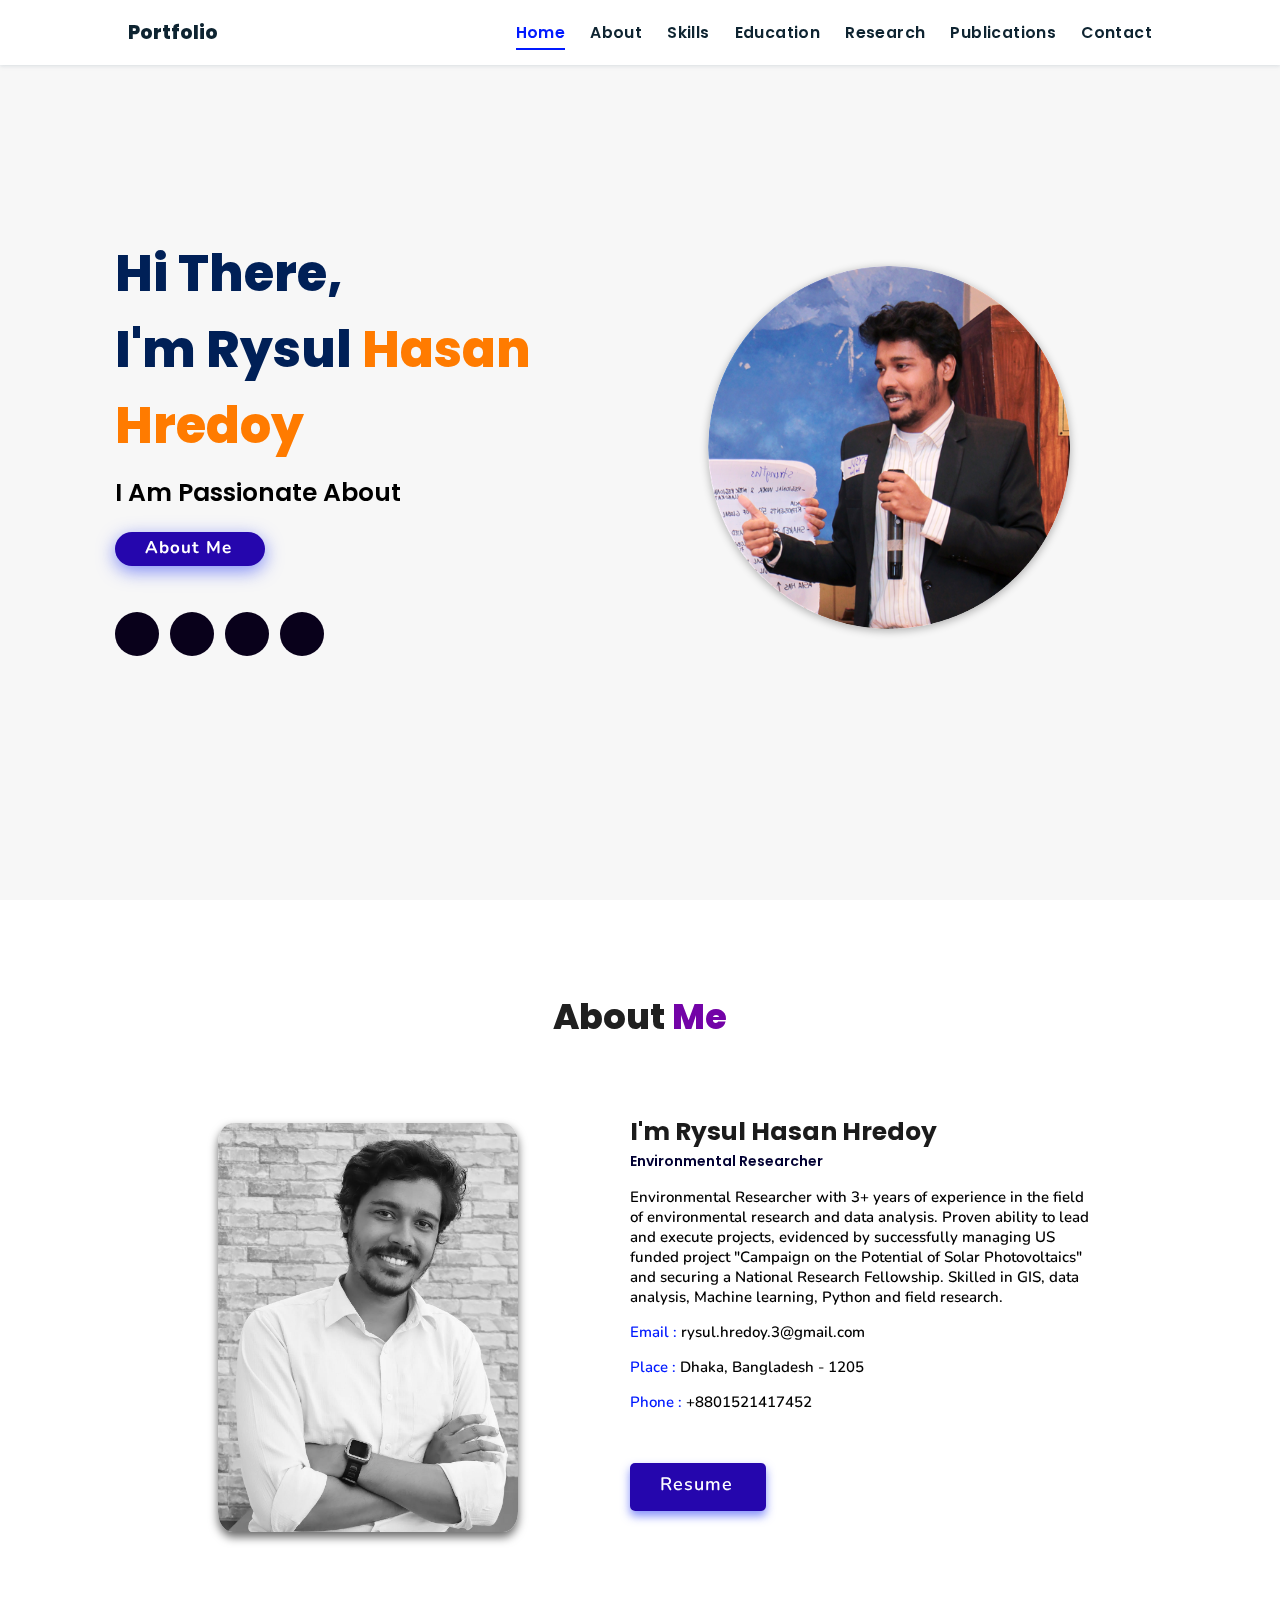
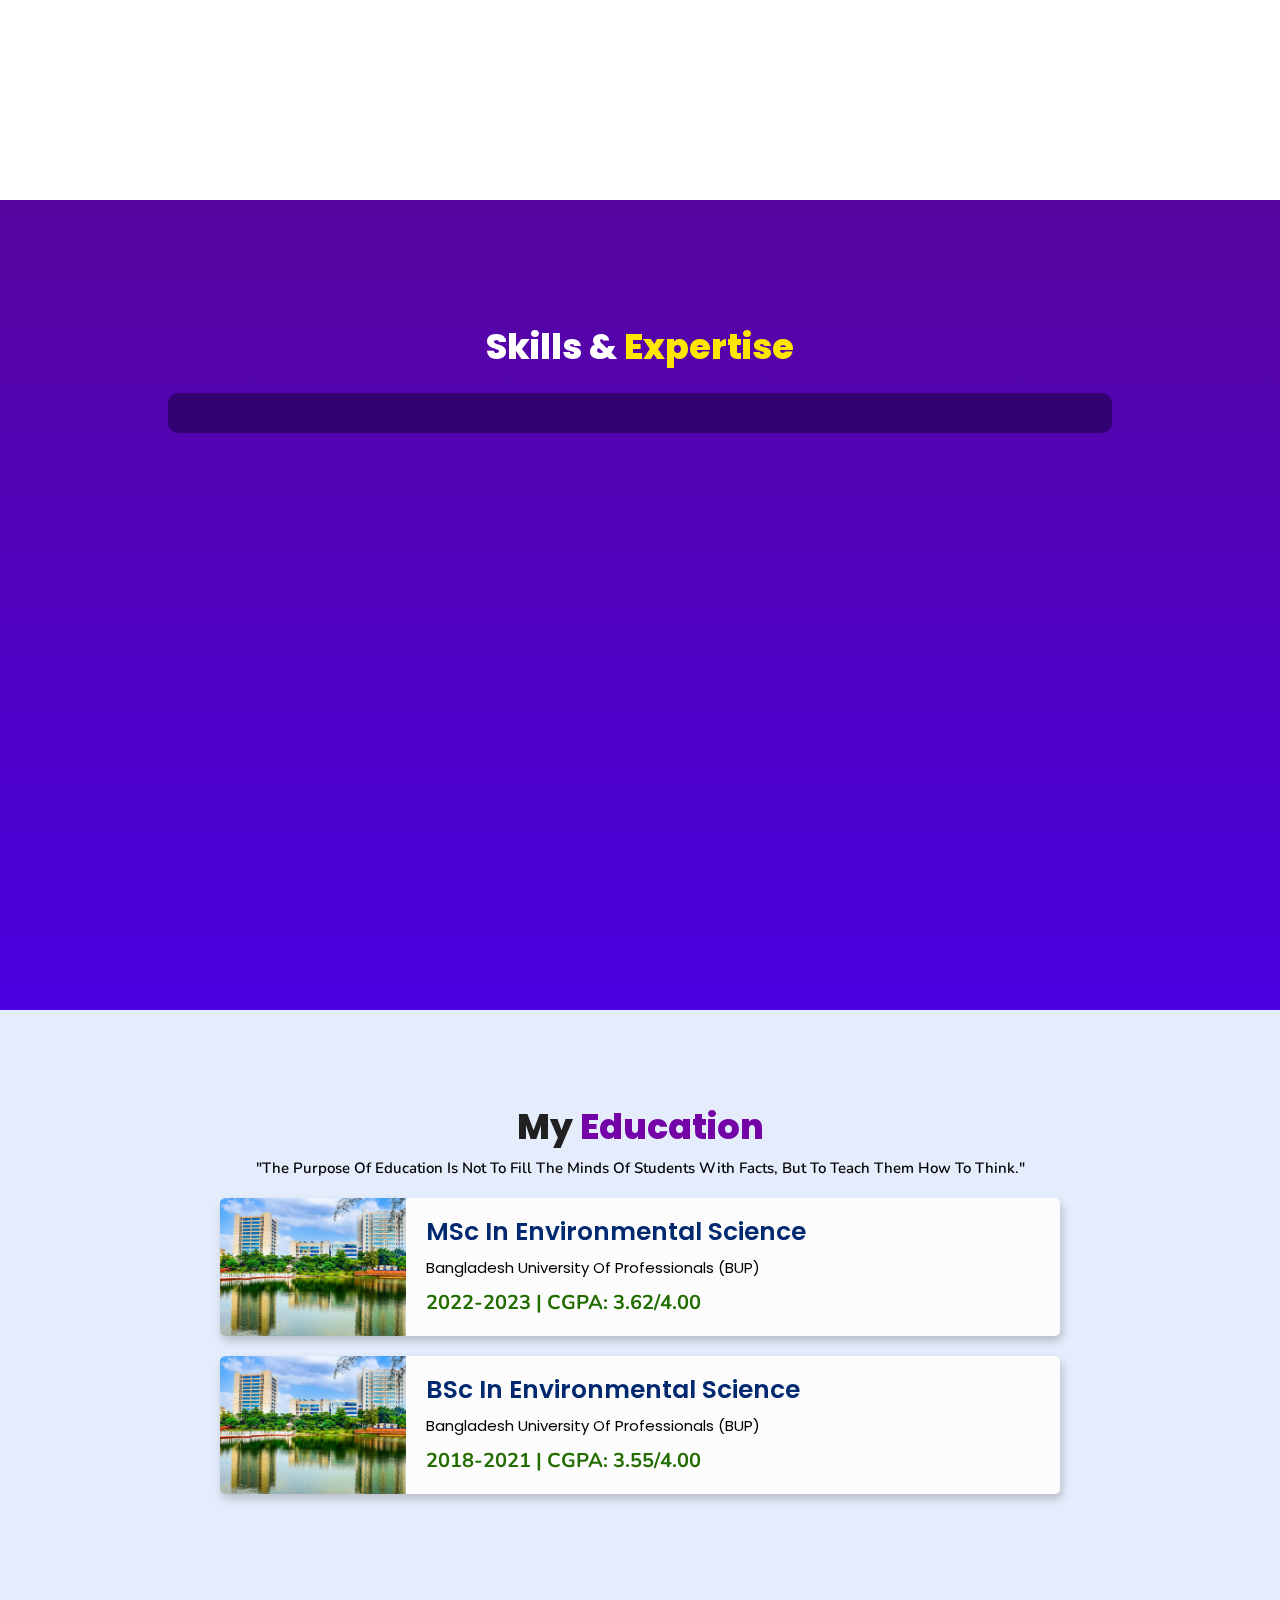
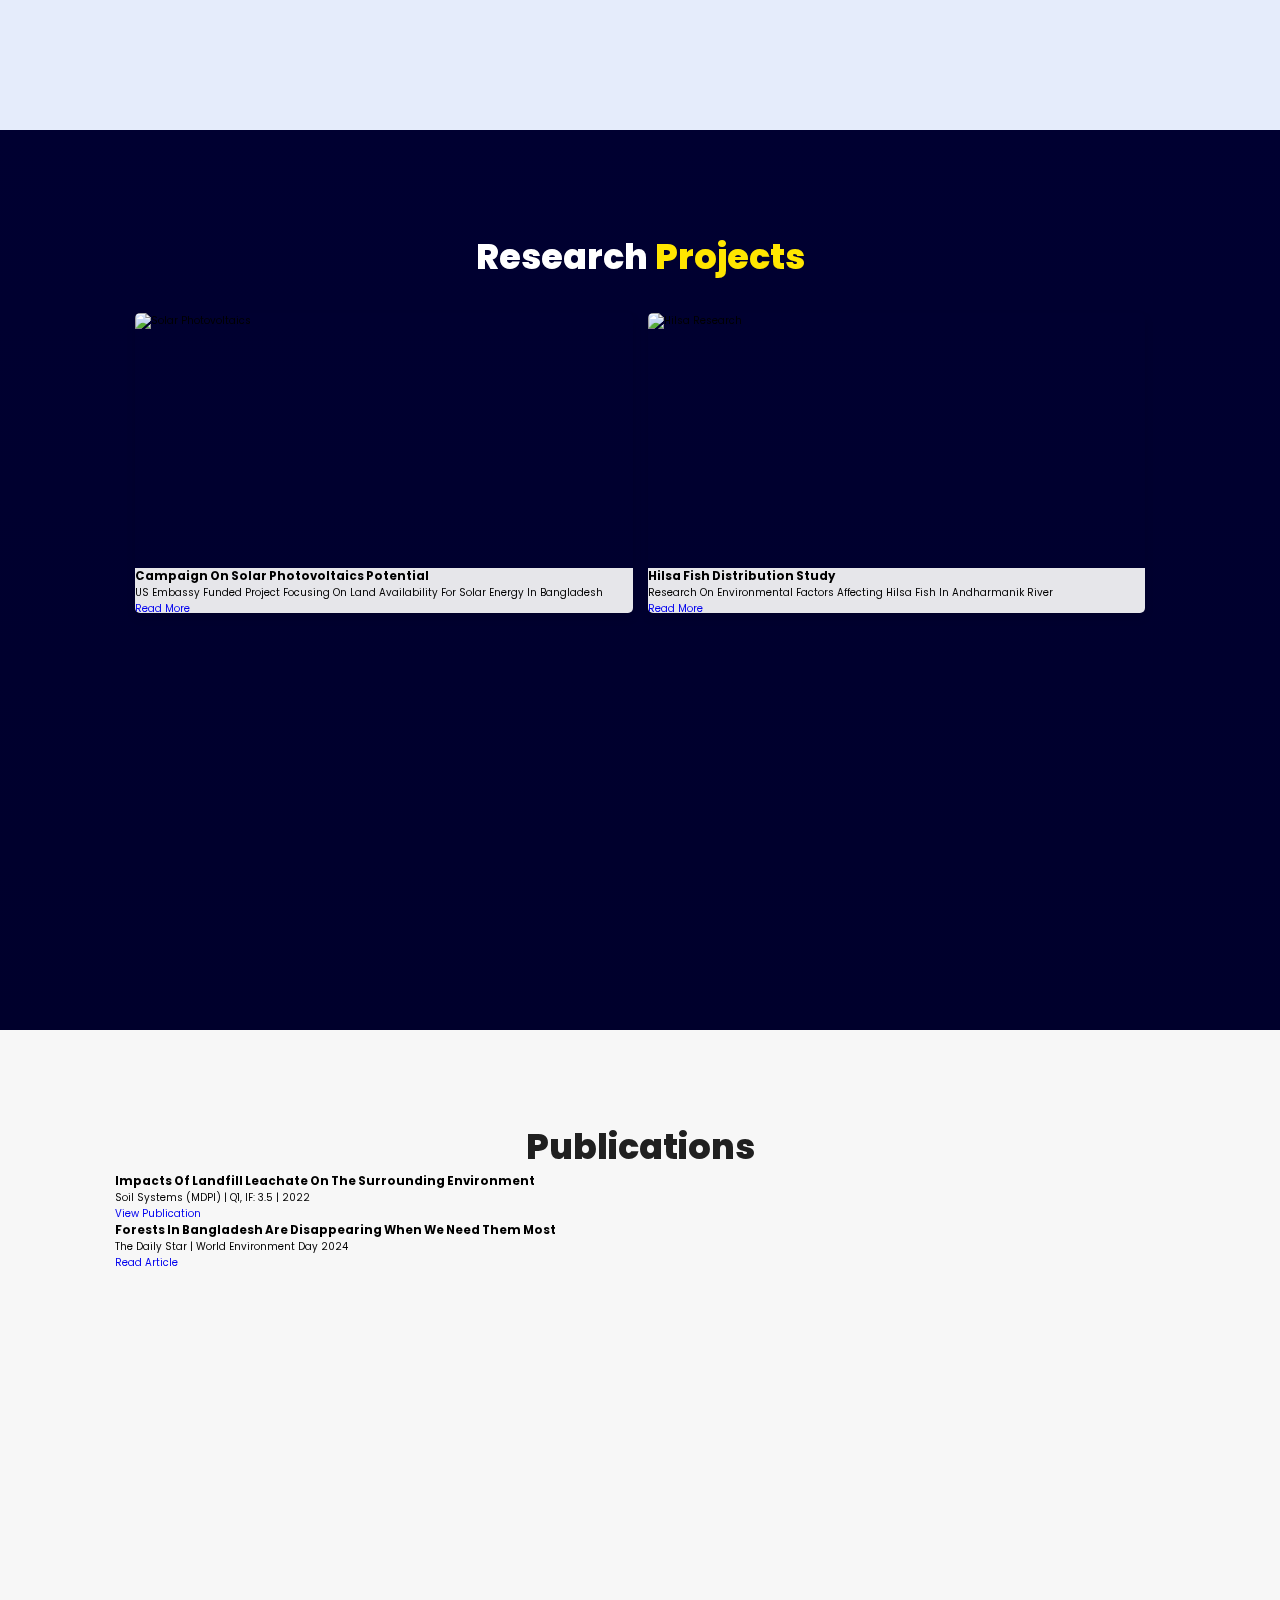
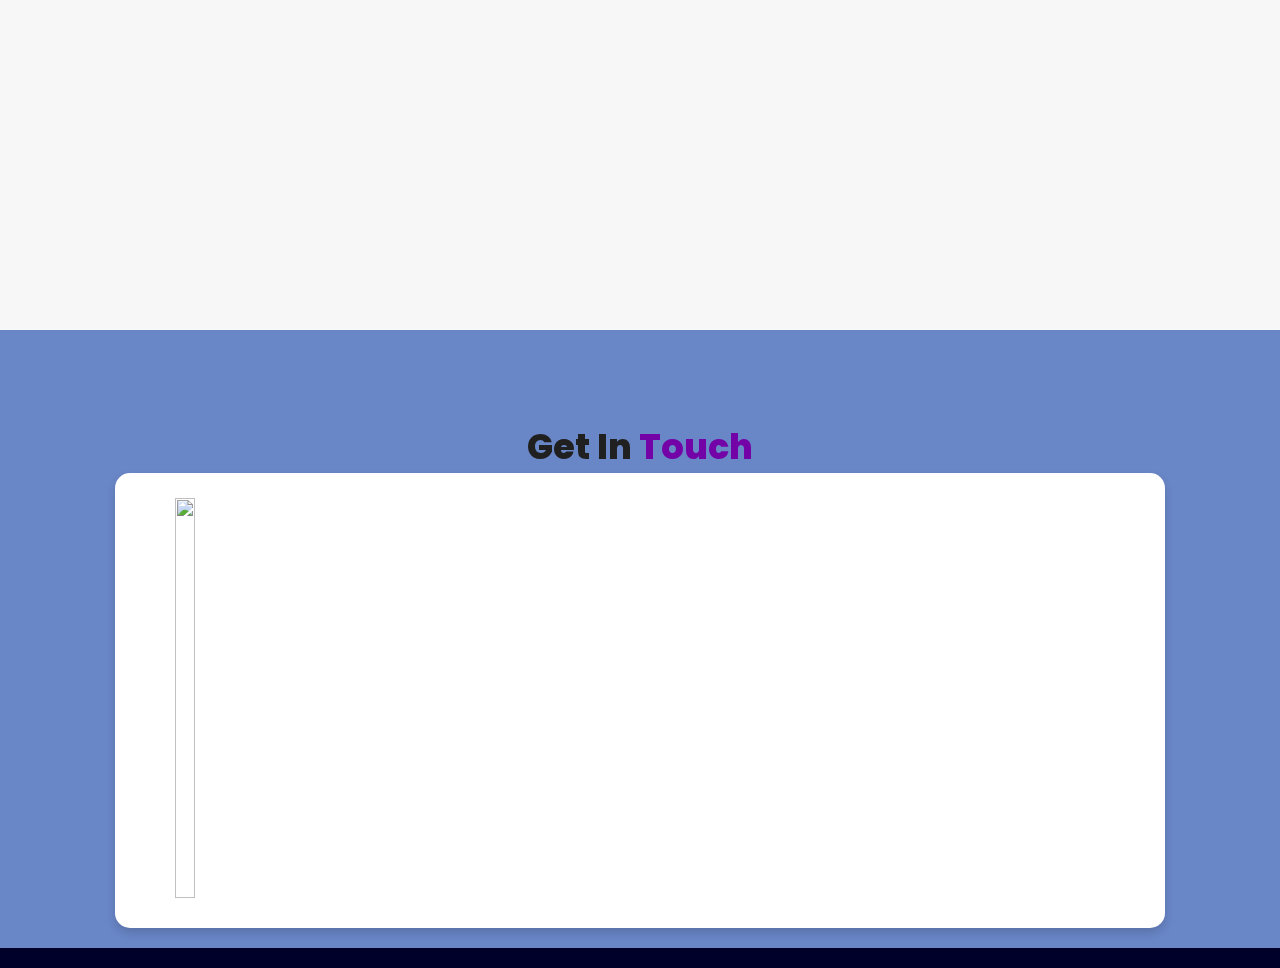
==== commit 7dcd8b19: "Update index.html" ====
--- a/index.html
+++ b/index.html
@@ -66,7 +66,7 @@
     <h2 class="heading"><i class="fas fa-user-alt"></i> About <span>Me</span></h2>
     <div class="row">
       <div class="image">
-        <img draggable="false" class="tilt" src="./assets/images/profile.jpg" alt="">
+        <img draggable="false" class="tilt" src="./assets/images/Profile-Photo.jpg" alt="">
       </div>
       <div class="content">
         <h3>I'm Rysul Hasan Hredoy</h3>
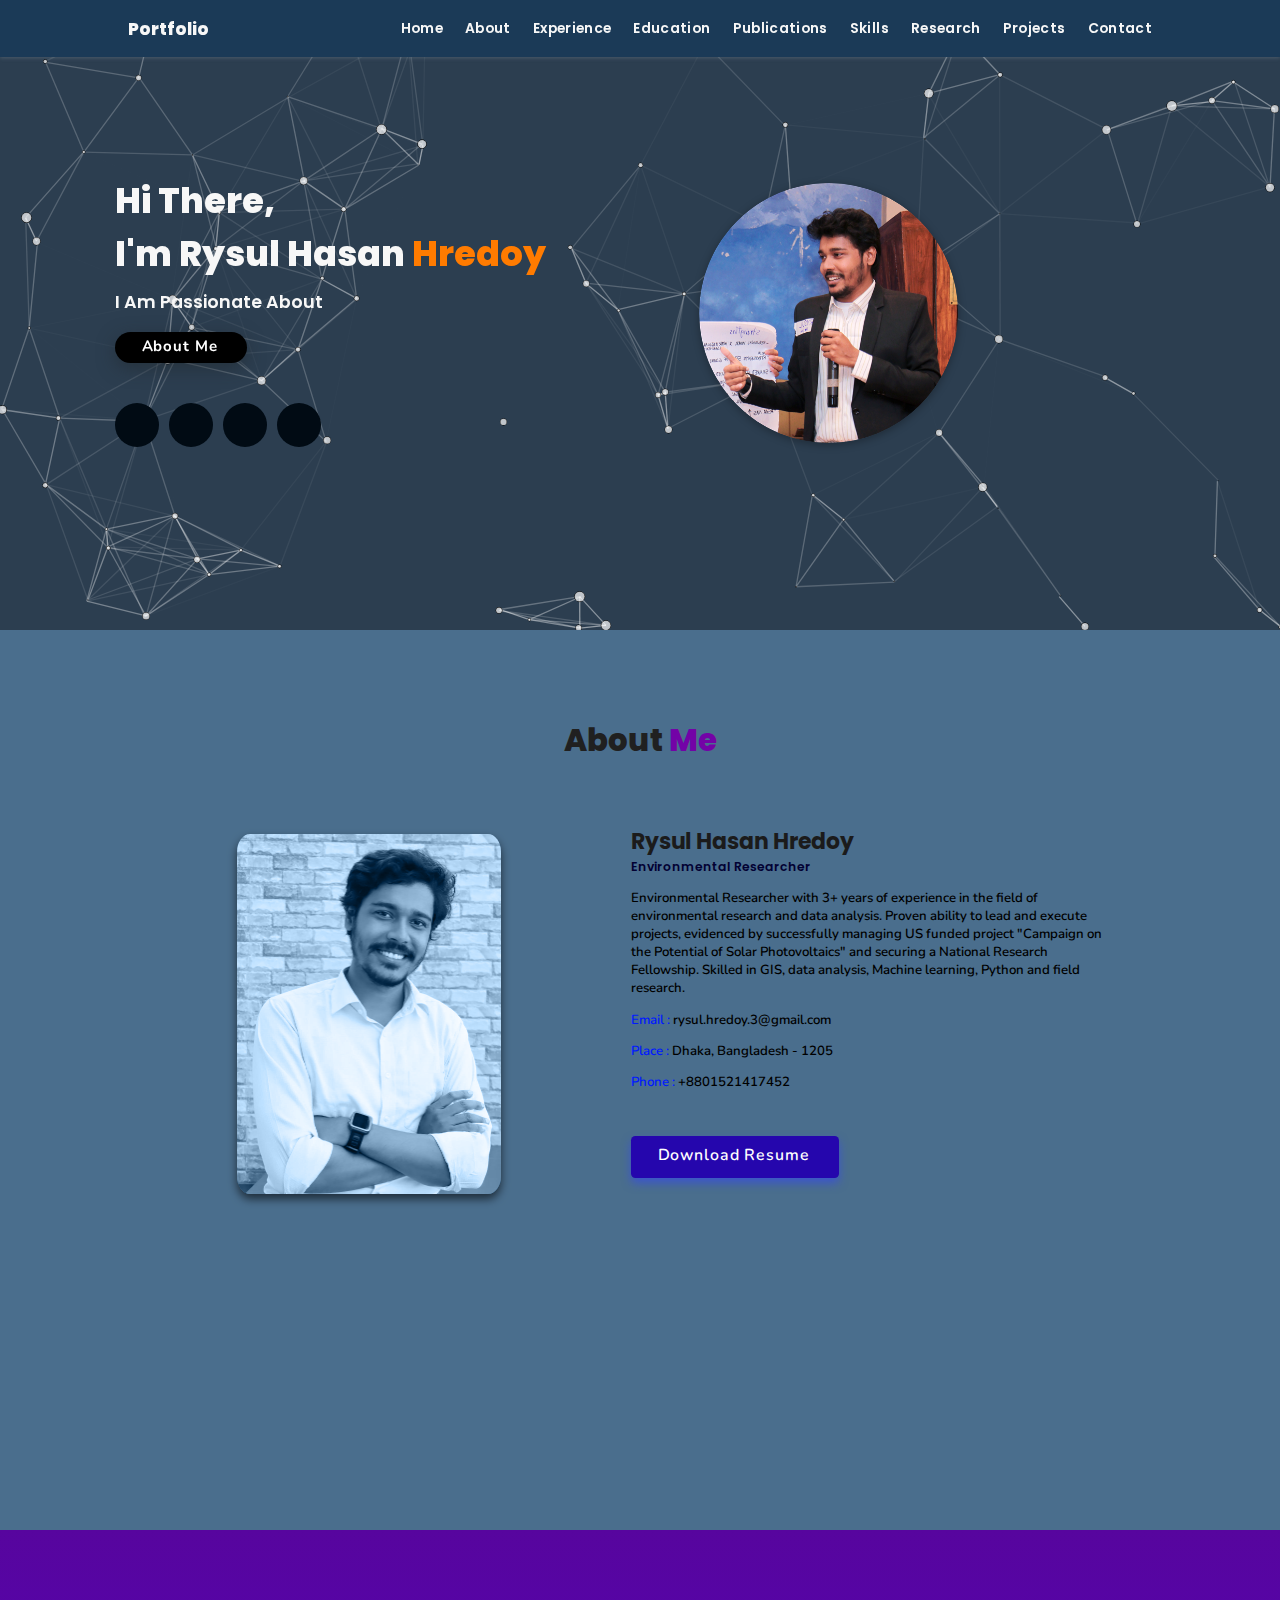
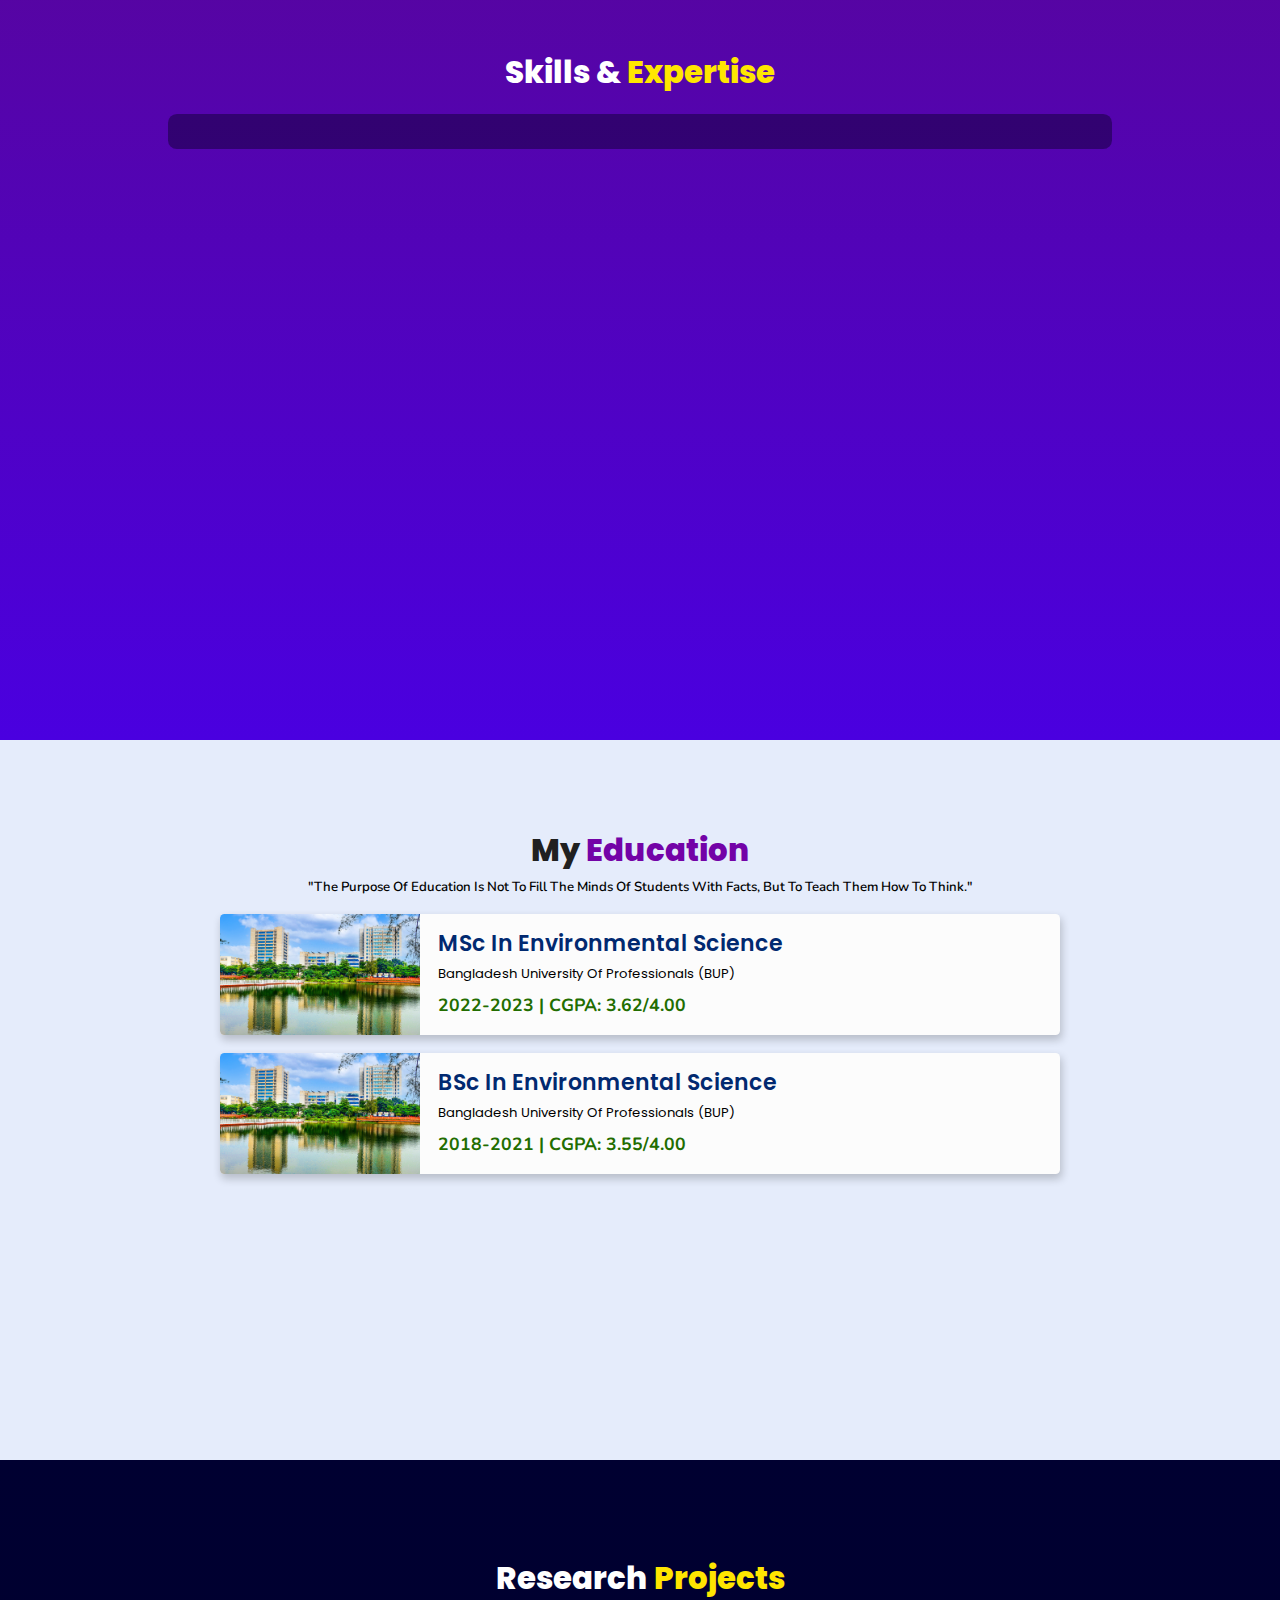
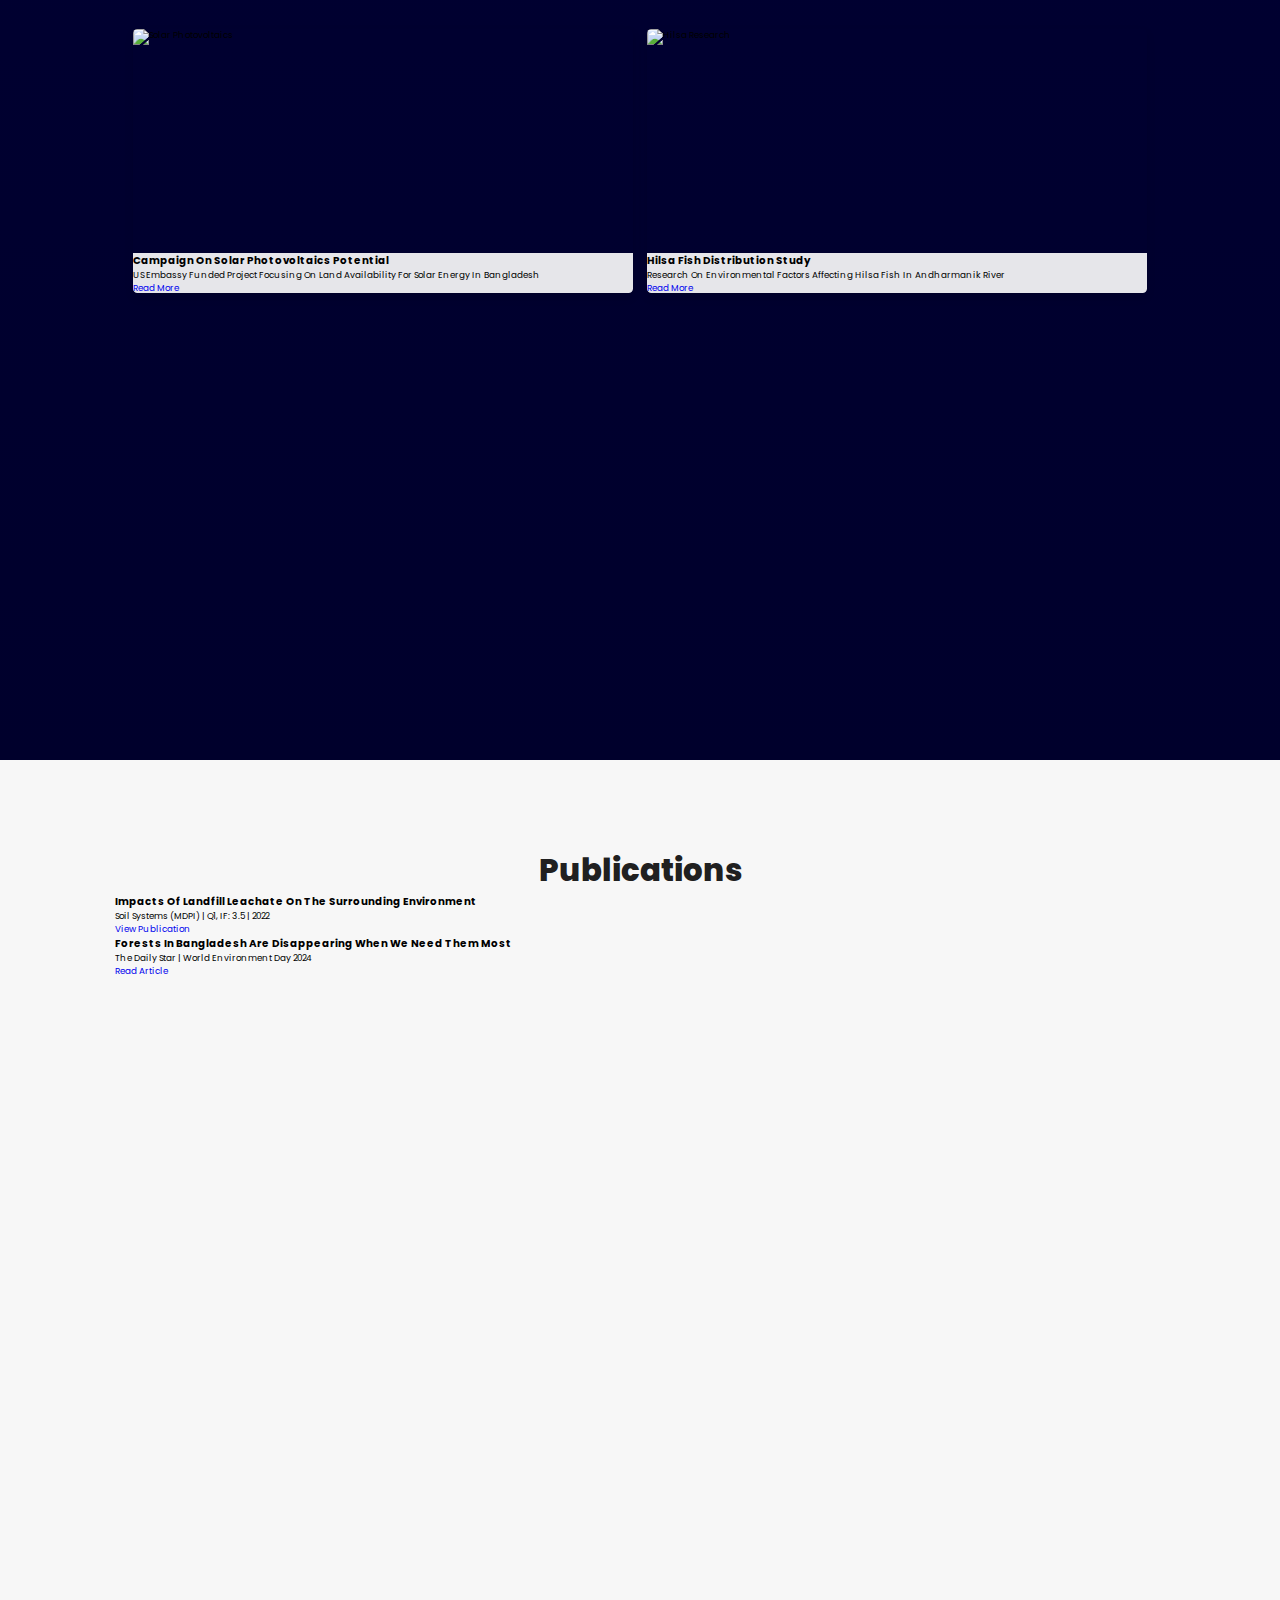
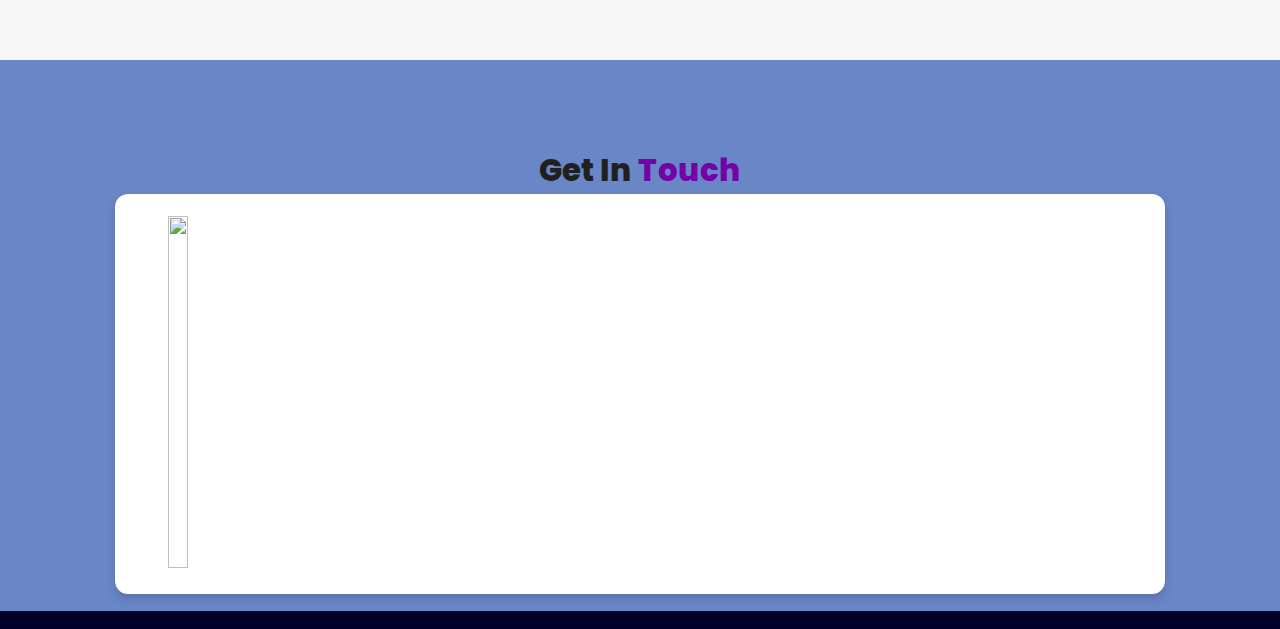
==== commit 65f99008: "Update index.html" ====
--- a/index.html
+++ b/index.html
@@ -29,10 +29,12 @@
       <ul>
         <li><a href="#home">Home</a></li>
         <li><a href="#about">About</a></li>
+        <li><a href="#Experience">Experience</a></li>
+        <li><a href="#education">Education</a></li>
+        <li><a href="#publications">Publications</a></li> <!-- Added Publications section -->
         <li><a href="#skills">Skills</a></li>
-        <li><a href="#education">Education</a></li>
-        <li><a href="#work">Research</a></li> <!-- Changed from Work to Research -->
-        <li><a href="#publications">Publications</a></li> <!-- Added Publications section -->
+        <li><a href="#Research">Research</a></li>
+        <li><a href="#work">Projects</a></li> <!-- Changed from Work to Research -->
         <li><a href="#contact">Contact</a></li>
       </ul>
     </nav>
@@ -42,17 +44,18 @@
   <section class="home" id="home">
     <div id="particles-js"></div>
     <div class="content">
-      <h2>Hi There,<br /> I'm Rysul <span>Hasan Hredoy</span></h2>
+      <h2>Hi There,<br /> I'm Rysul Hasan<span> Hredoy</span></h2>
       <p>I am passionate about <span class="typing-text"></span></p>
       <a href="#about" class="btn"><span>About Me</span>
         <i class="fas fa-arrow-circle-down"></i>
       </a>
       <div class="socials">
         <ul class="social-icons">
+          <li><a class="researchgate" href="[YOUR_RESEARCHGATE]" target="_blank"><i class="fab fa-researchgate"></i></a></li>
           <li><a class="linkedin" href="[YOUR_LINKEDIN]" target="_blank"><i class="fab fa-linkedin"></i></a></li>
           <li><a class="github" href="[YOUR_GITHUB]" target="_blank"><i class="fab fa-github"></i></a></li>
-          <li><a class="twitter" href="[YOUR_TWITTER]" target="_blank"><i class="fab fa-twitter"></i></a></li>
-          <li><a class="researchgate" href="[YOUR_RESEARCHGATE]" target="_blank"><i class="fab fa-researchgate"></i></a></li>
+          <li><a class="instagram" href="[YOUR_TWITTER]" target="_blank"><i class="fab fa-instagram"></i></a></li>
+          
         </ul>
       </div>
     </div>
@@ -69,7 +72,7 @@
         <img draggable="false" class="tilt" src="./assets/images/Profile-Photo.jpg" alt="">
       </div>
       <div class="content">
-        <h3>I'm Rysul Hasan Hredoy</h3>
+        <h3>Rysul Hasan Hredoy</h3>
         <span class="tag">Environmental Researcher</span>
         <p>Environmental Researcher with 3+ years of experience in the field of environmental research and data analysis. Proven ability to lead and execute projects, evidenced by successfully managing US funded project "Campaign on the Potential of Solar Photovoltaics" and securing a National Research Fellowship. Skilled in GIS, data analysis, Machine learning, Python and field research.</p>
         
@@ -82,8 +85,8 @@
         </div>
         
         <div class="resumebtn">
-          <a href="./assets/docs/Rysul_CV.pdf" target="_blank" class="btn"><span>Resume</span>
-            <i class="fas fa-chevron-right"></i>
+          <a href="./assets/docs/Rysul_CV.pdf" target="_blank" class="btn"><span>Download Resume</span>
+            <i class="fa-solid fa-file-arrow-down"></i>
           </a>
         </div>
       </div>
@@ -127,6 +130,9 @@
           <h4>2018-2021 | CGPA: 3.55/4.00</h4>
         </div>
       </div>
+
+      <!-- add more section -->
+    
     </div>
   </section>
 
--- a/assets/css/style.css
+++ b/assets/css/style.css
@@ -13,7 +13,7 @@
 }
 
 html {
-  font-size: 62.5%;
+  font-size: 55%;
   overflow-x: hidden;
   scroll-behavior: smooth;
 }
@@ -24,12 +24,12 @@
 }
 
 *::selection {
-  background: #2b3dda;
+  background: #da2b2b;
   color: #fff;
 }
 
 html {
-  font-size: 62.5%;
+  font-size: 55%;
   overflow-x: hidden;
 }
 
@@ -38,11 +38,11 @@
 }
 
 html::-webkit-scrollbar-track {
-  background: rgb(235, 202, 245);
+  background: rgb(164, 200, 225);
 }
 
 html::-webkit-scrollbar-thumb {
-  background: #420177;
+  background: #2C3E50;
 }
 
 
@@ -58,7 +58,7 @@
   justify-content: space-between;
   padding: 1.7rem 10%;
   height: 6.5rem;
-  background-color: #fff;
+  background-color: #1B3A57;
   box-shadow: 0 1px 4px rgba(146, 161, 176, 0.3);
 }
 
@@ -83,7 +83,7 @@
   font-size: 1.9rem;
   font-weight: 800;
   text-decoration: none;
-  color: #0e2431;
+  color: #f7f7f7;
 }
 
 header .logo i {
@@ -107,7 +107,7 @@
 
 header .navbar ul li a {
   font-size: 1.57rem;
-  color: #0e2431;
+  color: #f7f7f7;
   font-weight: 600;
   text-decoration: none;
   letter-spacing: 0.04rem;
@@ -116,8 +116,8 @@
 
 header .navbar ul li a.active,
 header .navbar ul li a:hover {
-  color: #011aff;
-  border-bottom: 0.2rem solid #011aff;
+  color: #fc8c05;
+  border-bottom: 0.2rem solid #fc8c05;
   padding: 0.5rem 0;
 }
 
@@ -127,7 +127,7 @@
 #menu {
   font-size: 3rem;
   cursor: pointer;
-  color: rgb(24, 2, 63);
+  color: rgb(212, 233, 252);
   display: none;
 }
 
@@ -144,7 +144,7 @@
     height: 100%;
     text-align: left;
     align-items: flex-start;
-    background-color: #0e0f31;
+    background-color: #1b3a57;
   }
 
   header .navbar ul {
@@ -193,7 +193,7 @@
   display: flex;
   flex-wrap: wrap;
   gap: 1.5rem;
-  min-height: 100vh;
+  min-height: 70vh;
   align-items: center;
 }
 
@@ -203,6 +203,7 @@
   left: 0;
   height: 100%;
   width: 100%;
+  background-color: #2C3E50;
 }
 
 .home::before {
@@ -226,7 +227,7 @@
 }
 
 .home .image img {
-  width: 70%;
+  width: 50%;
   margin-left: 6rem;
   border-radius: 50%;
   box-shadow: 0 2px 8px rgba(0, 0, 0, 0.3);
@@ -238,27 +239,27 @@
 }
 
 .home .content h2 {
-  font-size: 5rem;
+  font-size: 4rem;
   font-weight: 800;
-  color: #002057;
+  color: #f7f7f7;
 }
 
 .home .content h2 span {
-  font-size: 5rem;
+  font-size: 4rem;
   font-weight: 800;
   color: #ff7b00;
 }
 
 .home .content p {
-  font-size: 2.5rem;
-  color: #000;
+  font-size: 2rem;
+  color: #f7f7f7;
   font-weight: 600;
   padding: 1rem 0;
 }
 
 .home .content p span {
-  font-size: 2.5rem;
-  color: rgb(148, 8, 8);
+  font-size: 2rem;
+  color: rgb(7, 120, 1);
   font-weight: 600;
   padding: 1rem 0;
 }
@@ -271,8 +272,8 @@
   border-radius: 4em;
   transition: 0.5s;
   color: #fff;
-  background: #2506ad;
-  box-shadow: 0px 5px 18px rgba(48, 68, 247, 0.6);
+  background: #000;
+  box-shadow: 0px 5px 18px rgba(33, 41, 46, 0.6);
   font-family: "Nunito", sans-serif;
 }
 
@@ -289,7 +290,7 @@
 }
 
 .home .btn:hover {
-  background: #1a047e;
+  background: #114563;
 }
 
 .home .btn:hover i {
@@ -318,7 +319,7 @@
   display: inline-block;
   line-height: 44px;
   color: #00d9ff;
-  background-color: #09011b;
+  background-color: #010b14;
   width: 44px;
   height: 44px;
   text-align: center;
@@ -337,23 +338,23 @@
 }
 
 .social-icons a.github:hover {
-  background-color: #0e0e0e;
+  background-color: #0685da;
 }
 
 .social-icons a.twitter:hover {
-  background-color: #00aced;
+  background-color: #0685da;
 }
 
 .social-icons a.linkedin:hover {
-  background-color: #007bb6;
+  background-color: #0685da;
 }
 
 .social-icons a.dev:hover {
-  background-color: #070707;
+  background-color: #0685da;
 }
 
 .social-icons a.instagram:hover {
-  background-color: #ee00da;
+  background-color: #0685da;
 }
 
 /* social icons end */
@@ -386,7 +387,7 @@
 
 /* about section starts */
 .about {
-  background: rgb(255, 255, 255);
+  background: rgb(74, 110, 141);
 }
 
 .about .row {
@@ -520,6 +521,7 @@
 
 /* about media queries ends*/
 /* about section ends */
+
 
 /* skills section starts */
 .skills {
@@ -1396,4 +1398,4 @@
   }
 }
 
-/* common media queries ends*/+/* common media queries ends*/
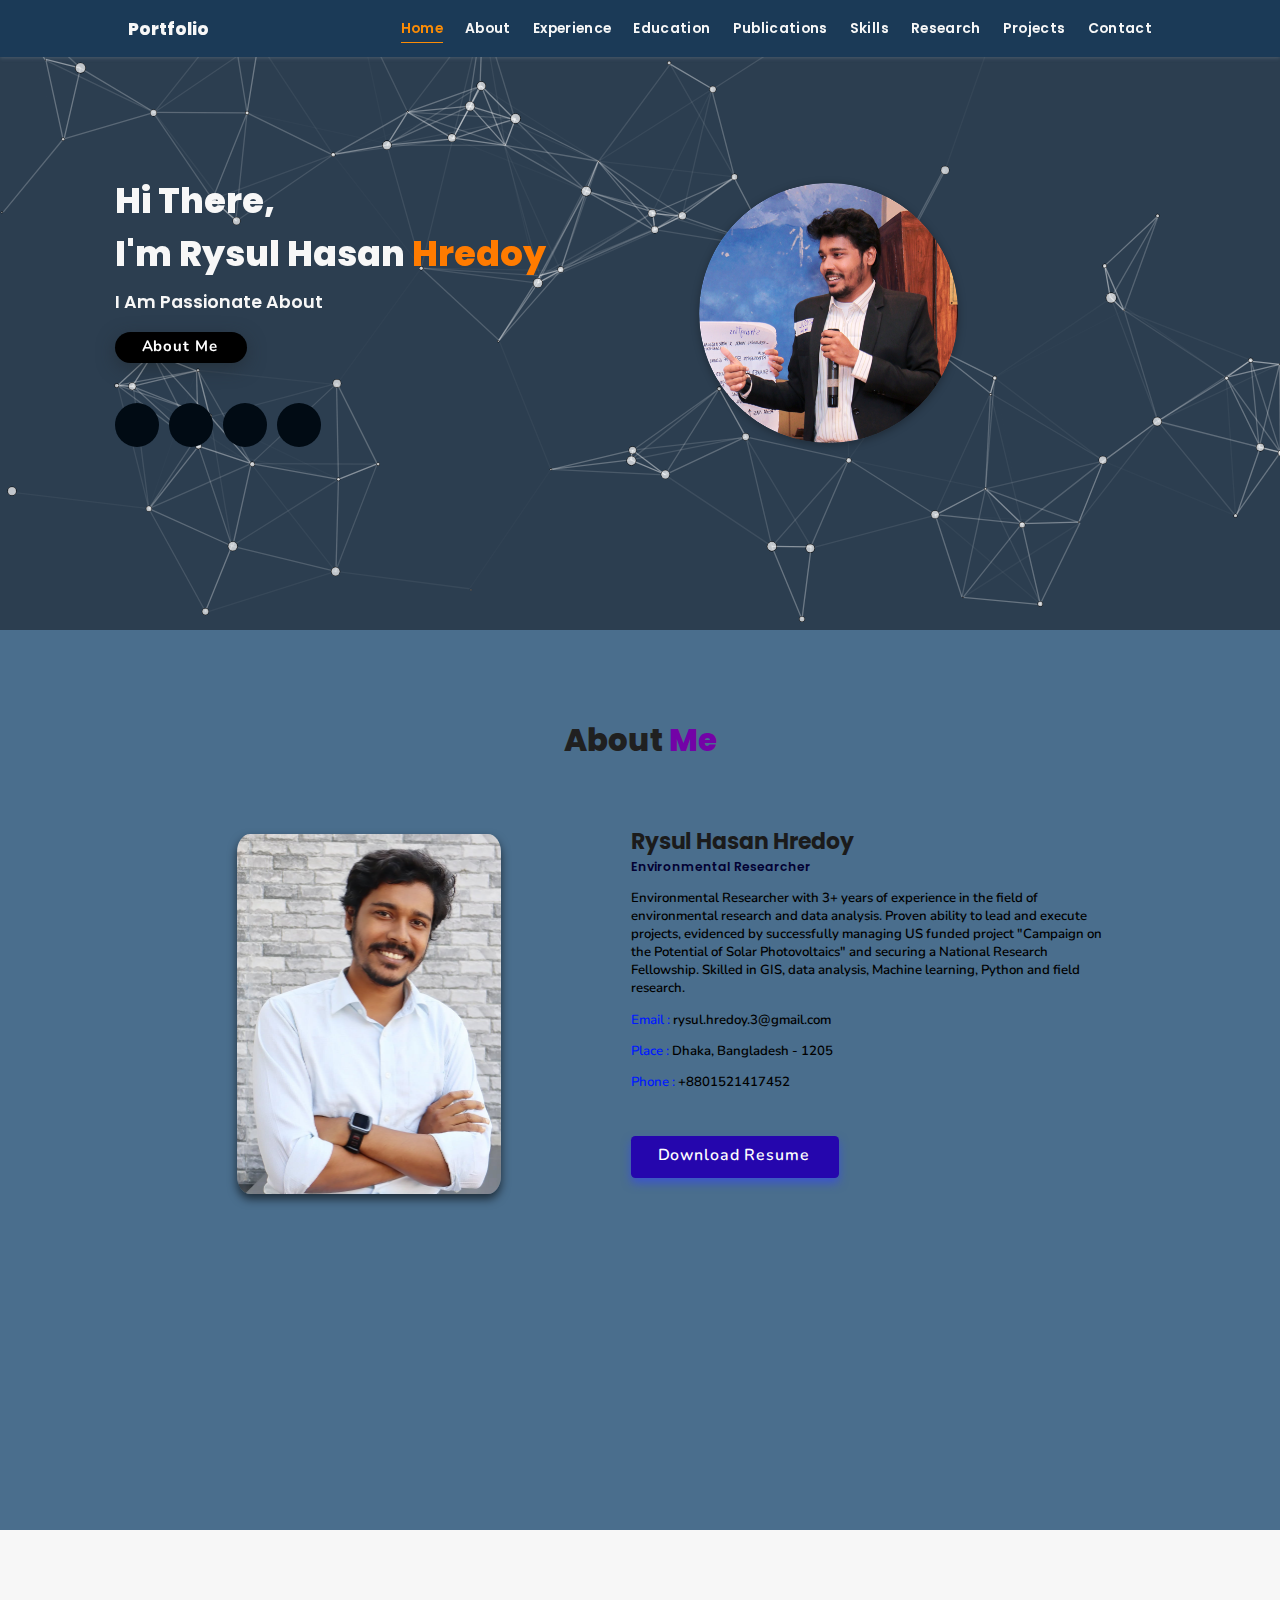
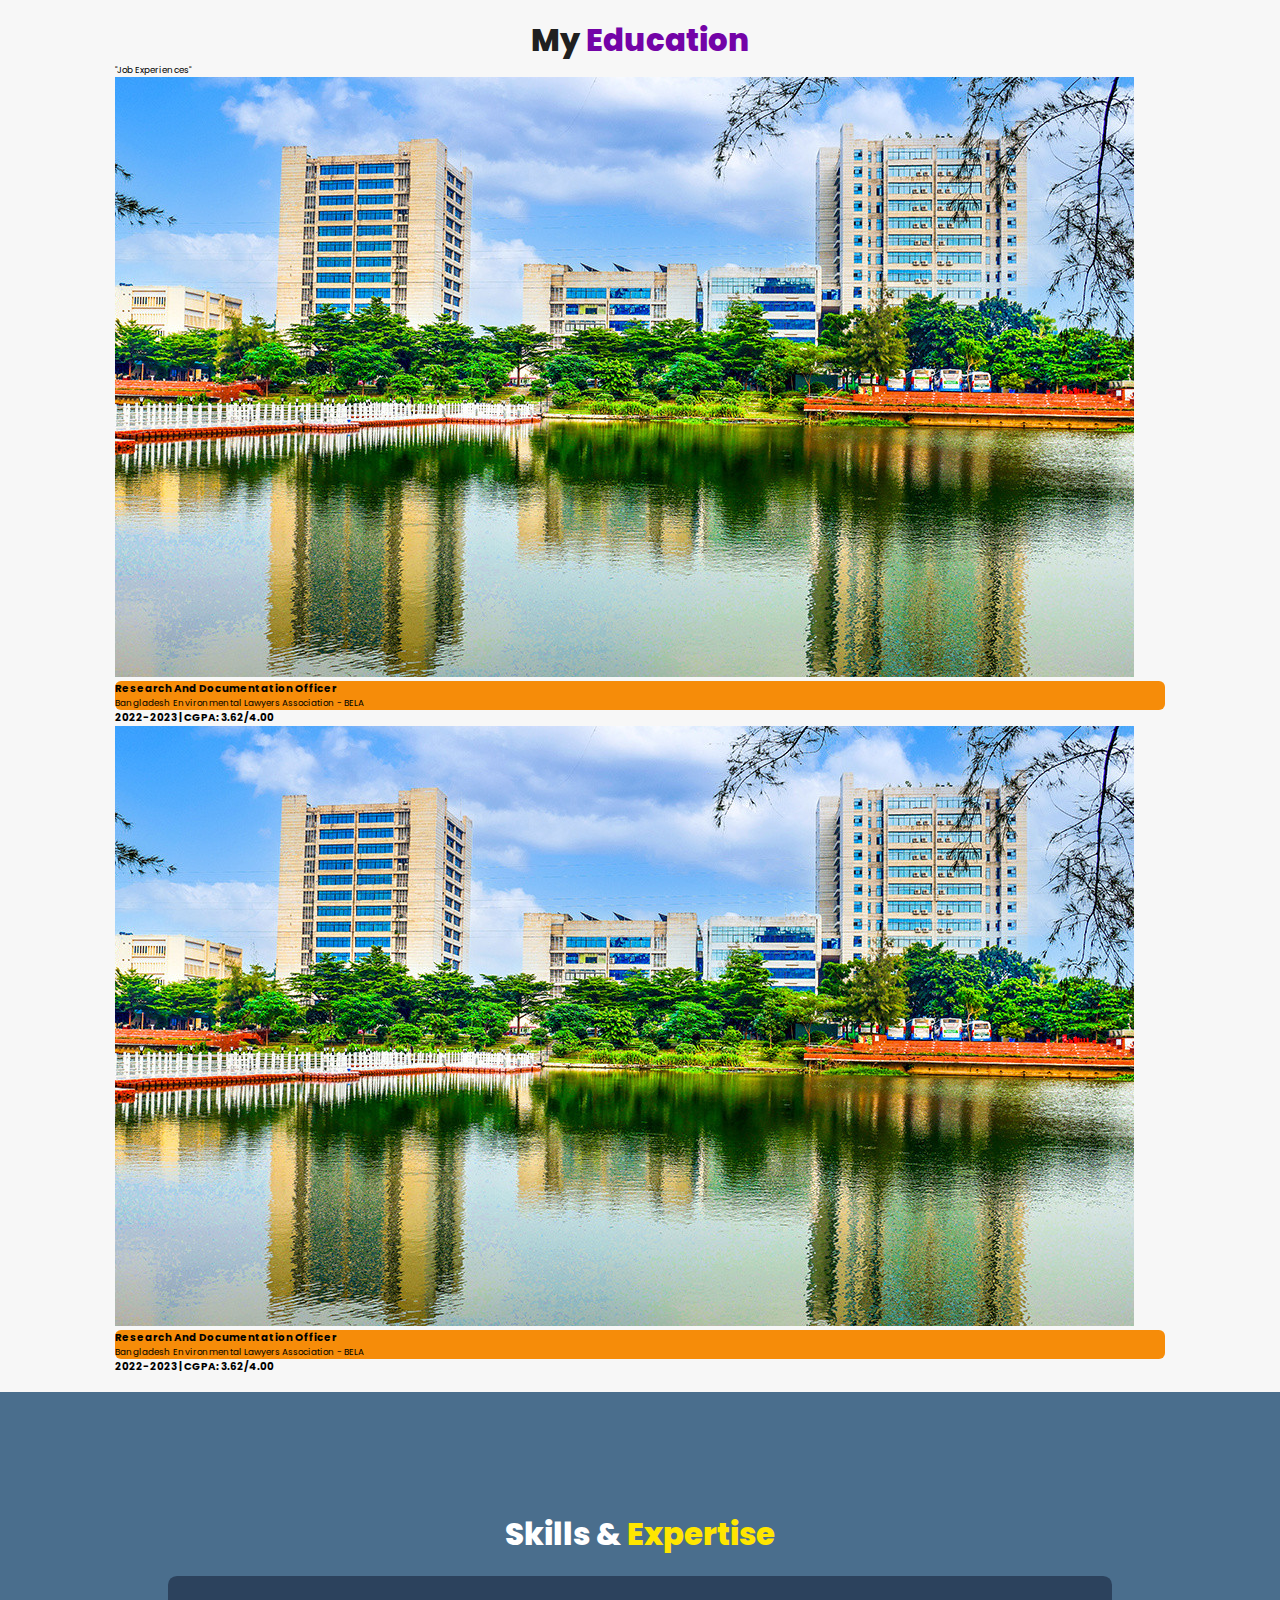
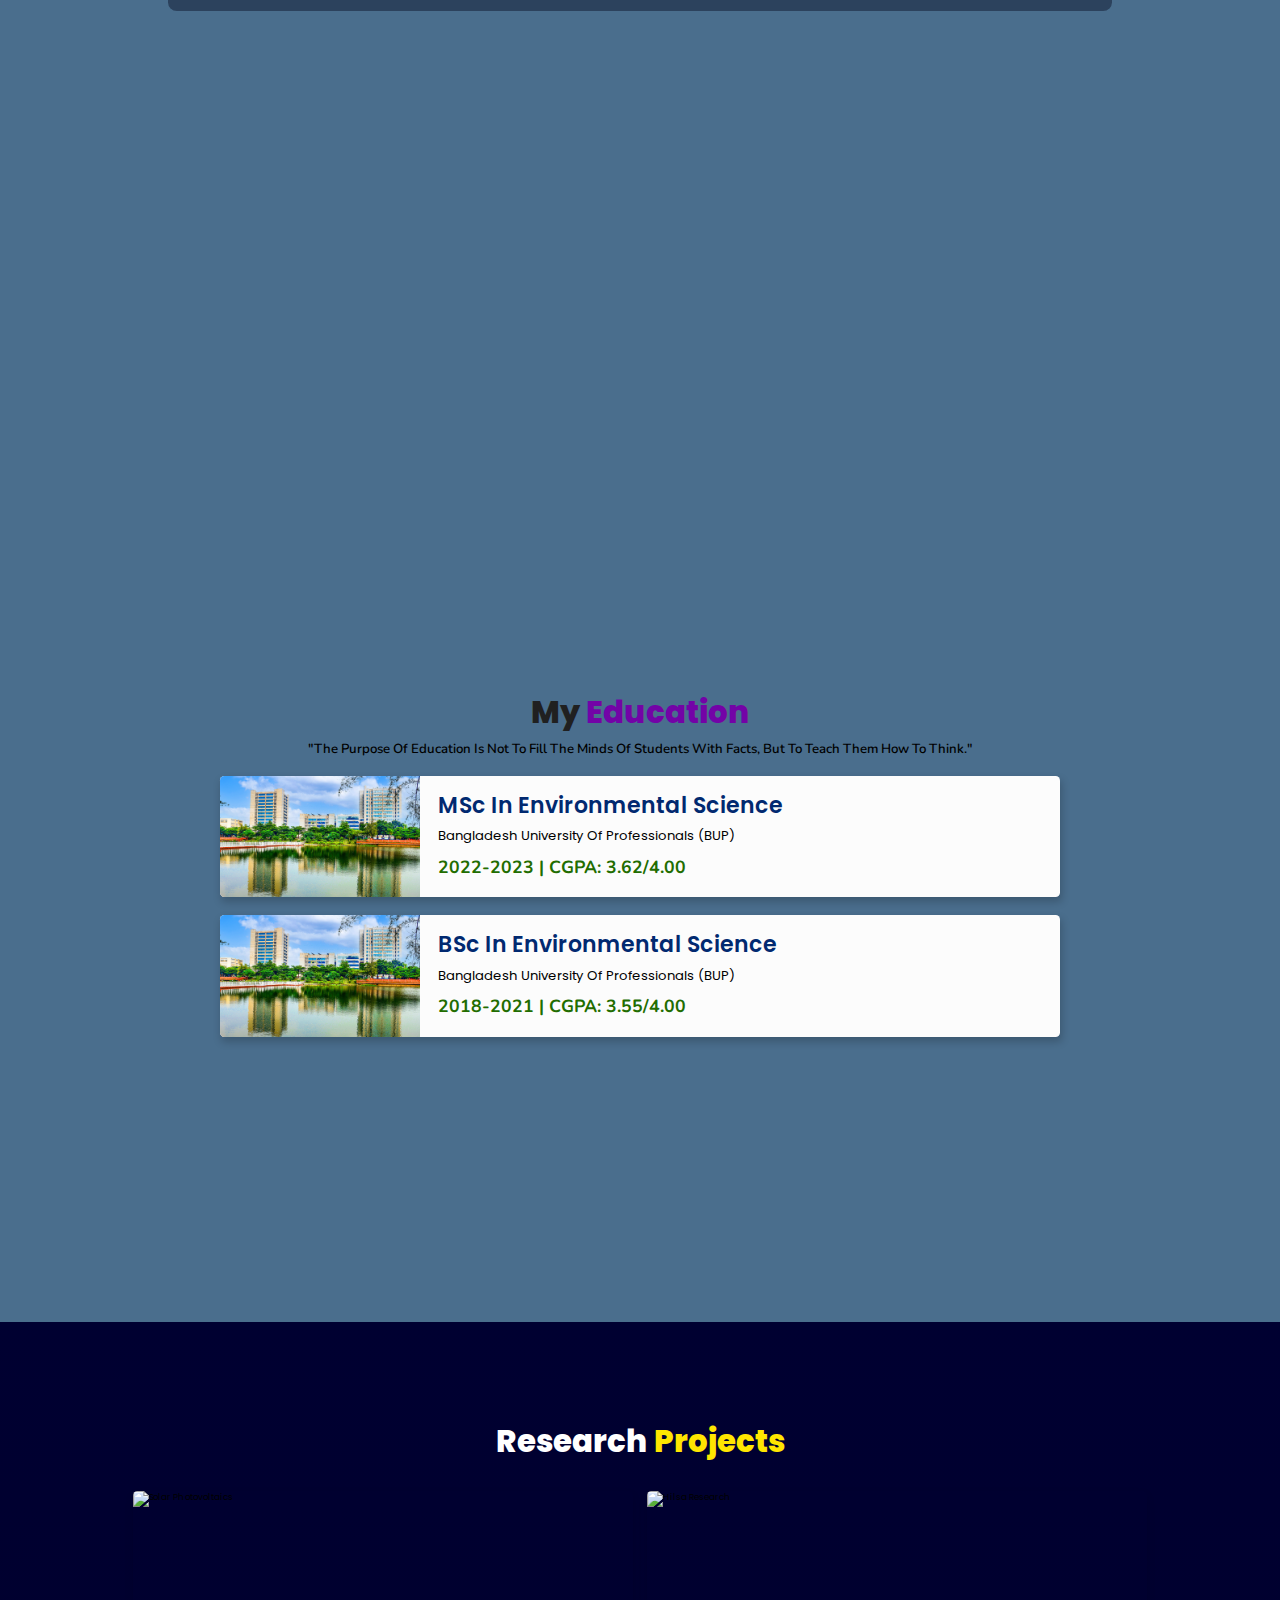
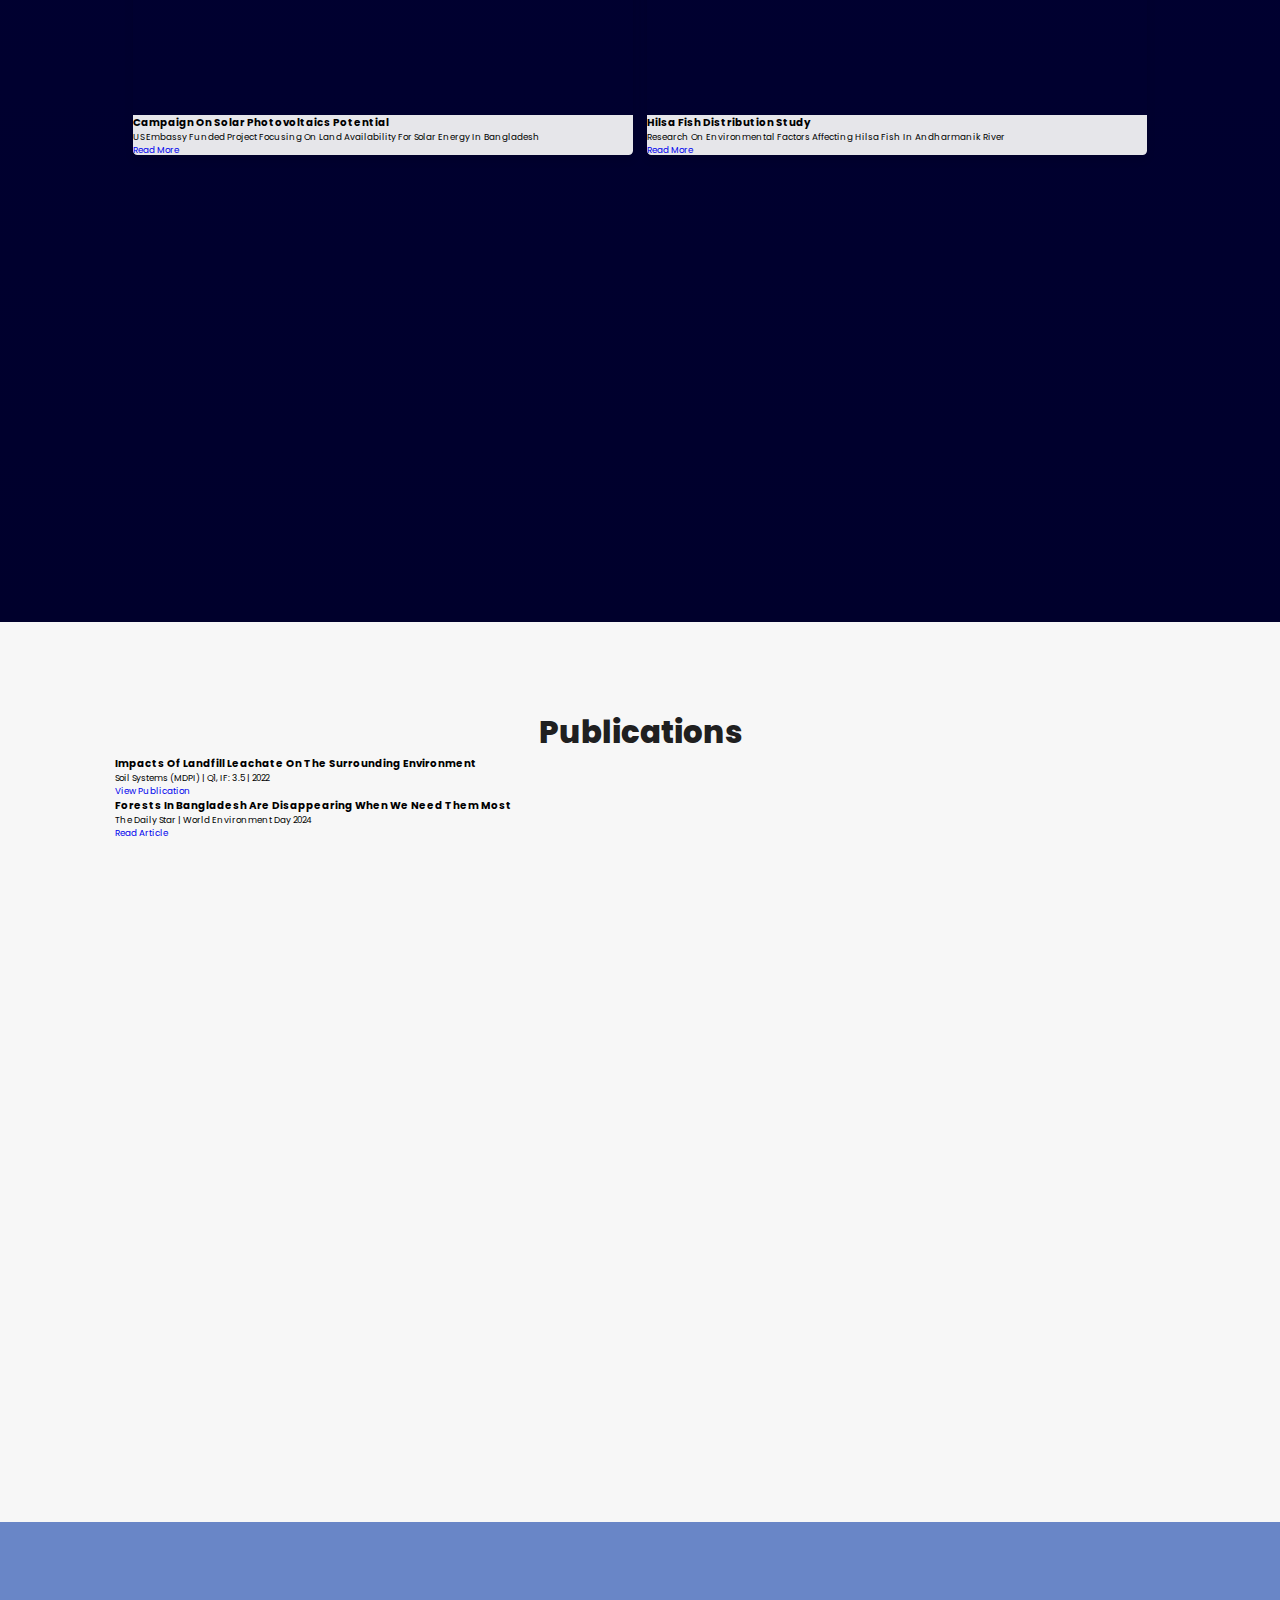
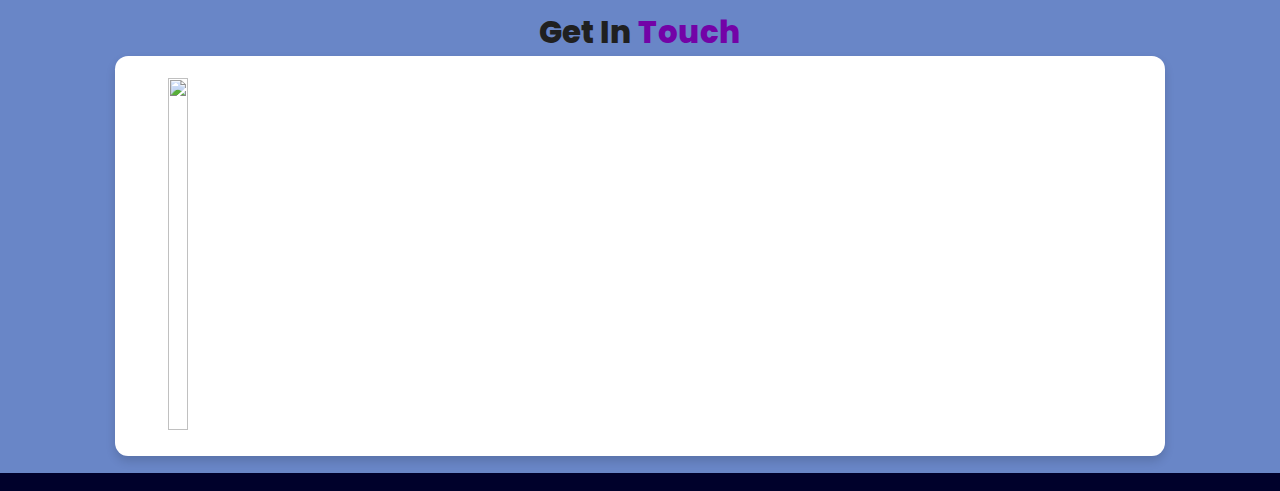
==== commit 24b20806: "Update index.html" ====
--- a/index.html
+++ b/index.html
@@ -93,6 +93,44 @@
     </div>
   </section>
 
+ <!-- Experience section -->
+  <section class="experience" id="experience">
+    <h1 class="heading"><i class="fas fa-graduation-cap"></i> My <span>Education</span></h1>
+    <p class="qoute">"Job Experiences"</p>
+    
+    <div class="box-container">
+      <div class="box">
+        <div class="image">
+          <img draggable="false" src="./assets/images/educat/University.png" alt="">
+        </div>
+        <div class="content">
+          <h3>Research and Documentation Officer</h3>
+          <p>Bangladesh Environmental Lawyers Association - BELA</p>
+        </div>
+        <div class="time">
+          <h3>2022-2023 | CGPA: 3.62/4.00</h3>
+        </div>
+      </div>
+      
+      <div class="box">
+        <div class="image">
+          <img draggable="false" src="./assets/images/educat/University.png" alt="">
+        </div>
+        <div class="content">
+          <h3>Research and Documentation Officer</h3>
+          <p>Bangladesh Environmental Lawyers Association - BELA</p>
+        </div>
+        <div class="time">
+          <h3>2022-2023 | CGPA: 3.62/4.00</h3>
+        </div>
+      </div>
+
+      <!-- add more section -->
+    
+    </div>
+  </section>
+
+  
   <!-- skills section -->
   <section class="skills" id="skills">
     <h2 class="heading"><i class="fas fa-laptop-code"></i> Skills & <span>Expertise</span></h2>
--- a/assets/css/style.css
+++ b/assets/css/style.css
@@ -409,7 +409,7 @@
   height: auto;
   border-radius: 5%;
   box-shadow: 0 5px 10px rgba(0, 0, 0, 0.6);
-  mix-blend-mode: luminosity;
+  mix-blend-mode: normal;
   transition: 0.3s;
   cursor: pointer;
 }
@@ -527,7 +527,7 @@
 .skills {
   padding-top: 50px;
   min-height: 90vh;
-  background: linear-gradient(to bottom, #57059e, #4a00e0);
+  background: #4a6e8d;
 }
 
 .skills h2 {
@@ -613,7 +613,7 @@
 
 /* education section starts */
 .education {
-  background: #e5ecfb;
+  background: #4a6e8d;
   min-height: 80vh;
 }
 
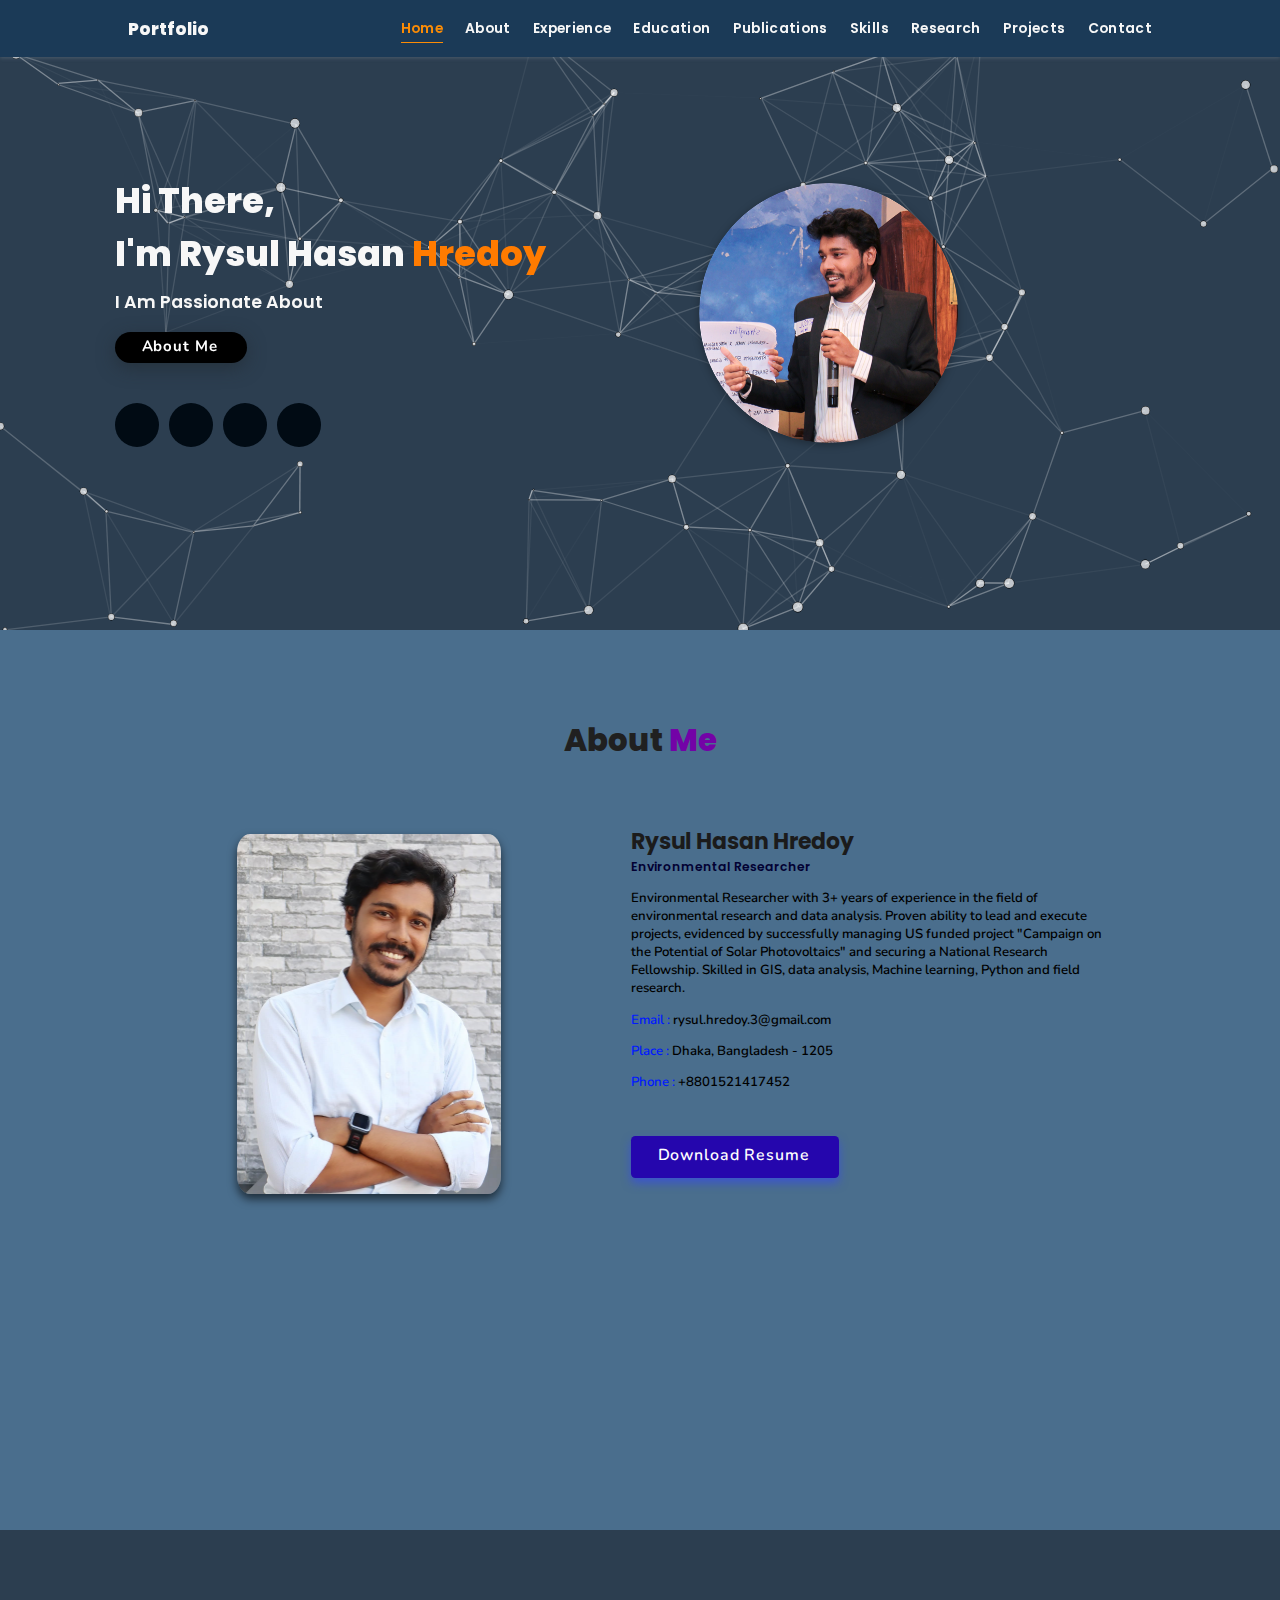
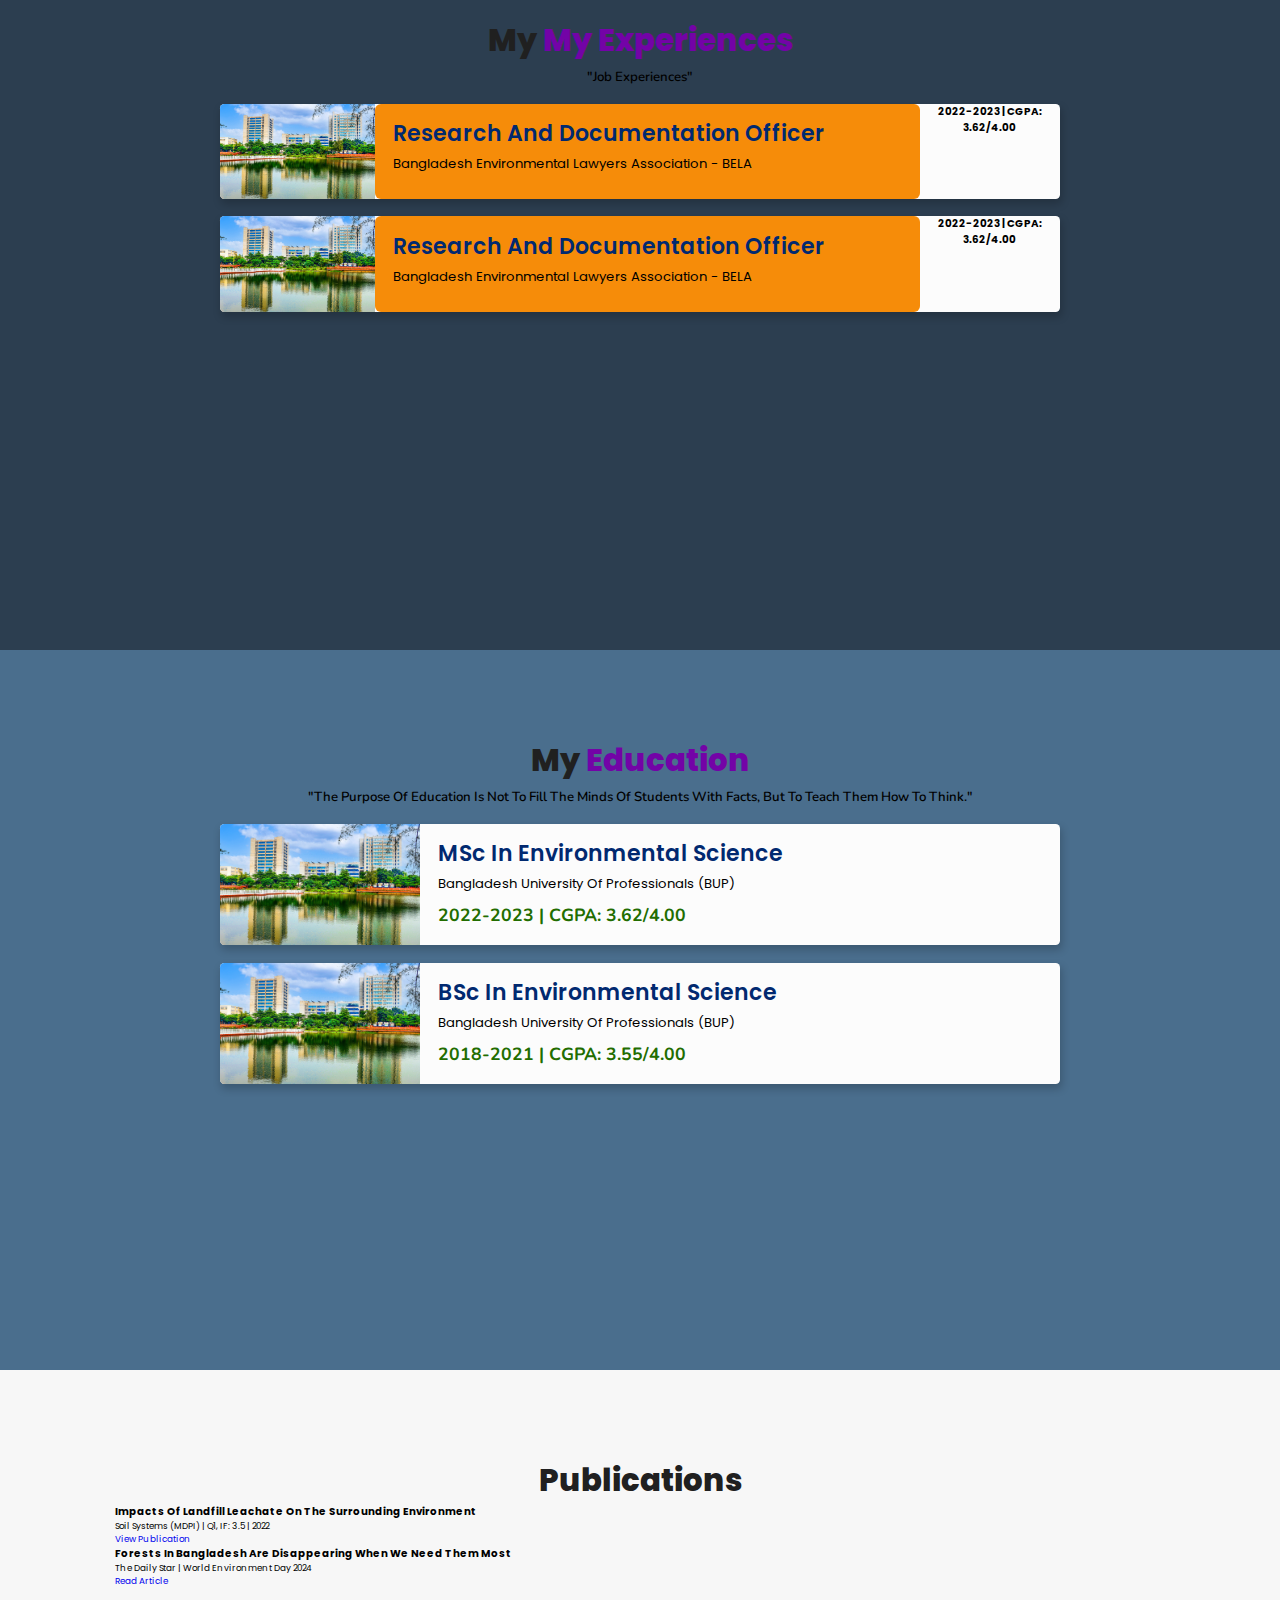
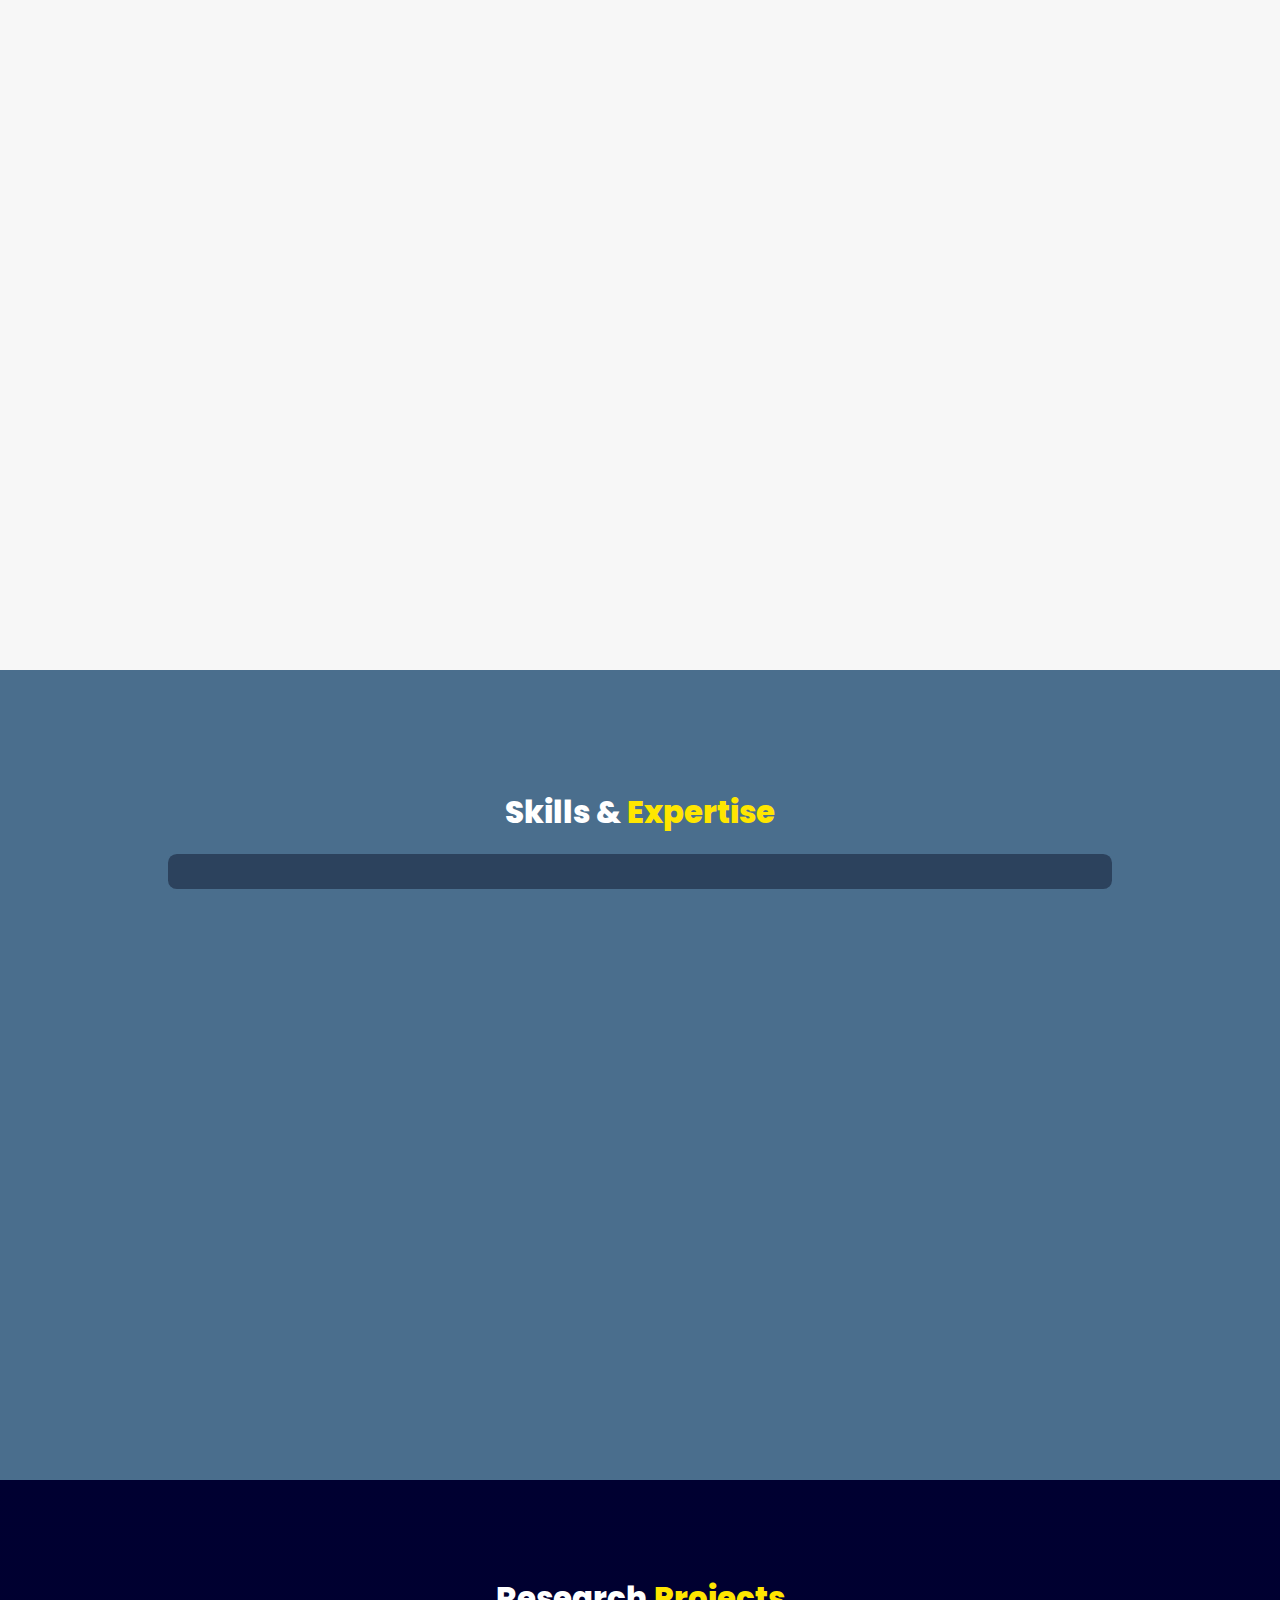
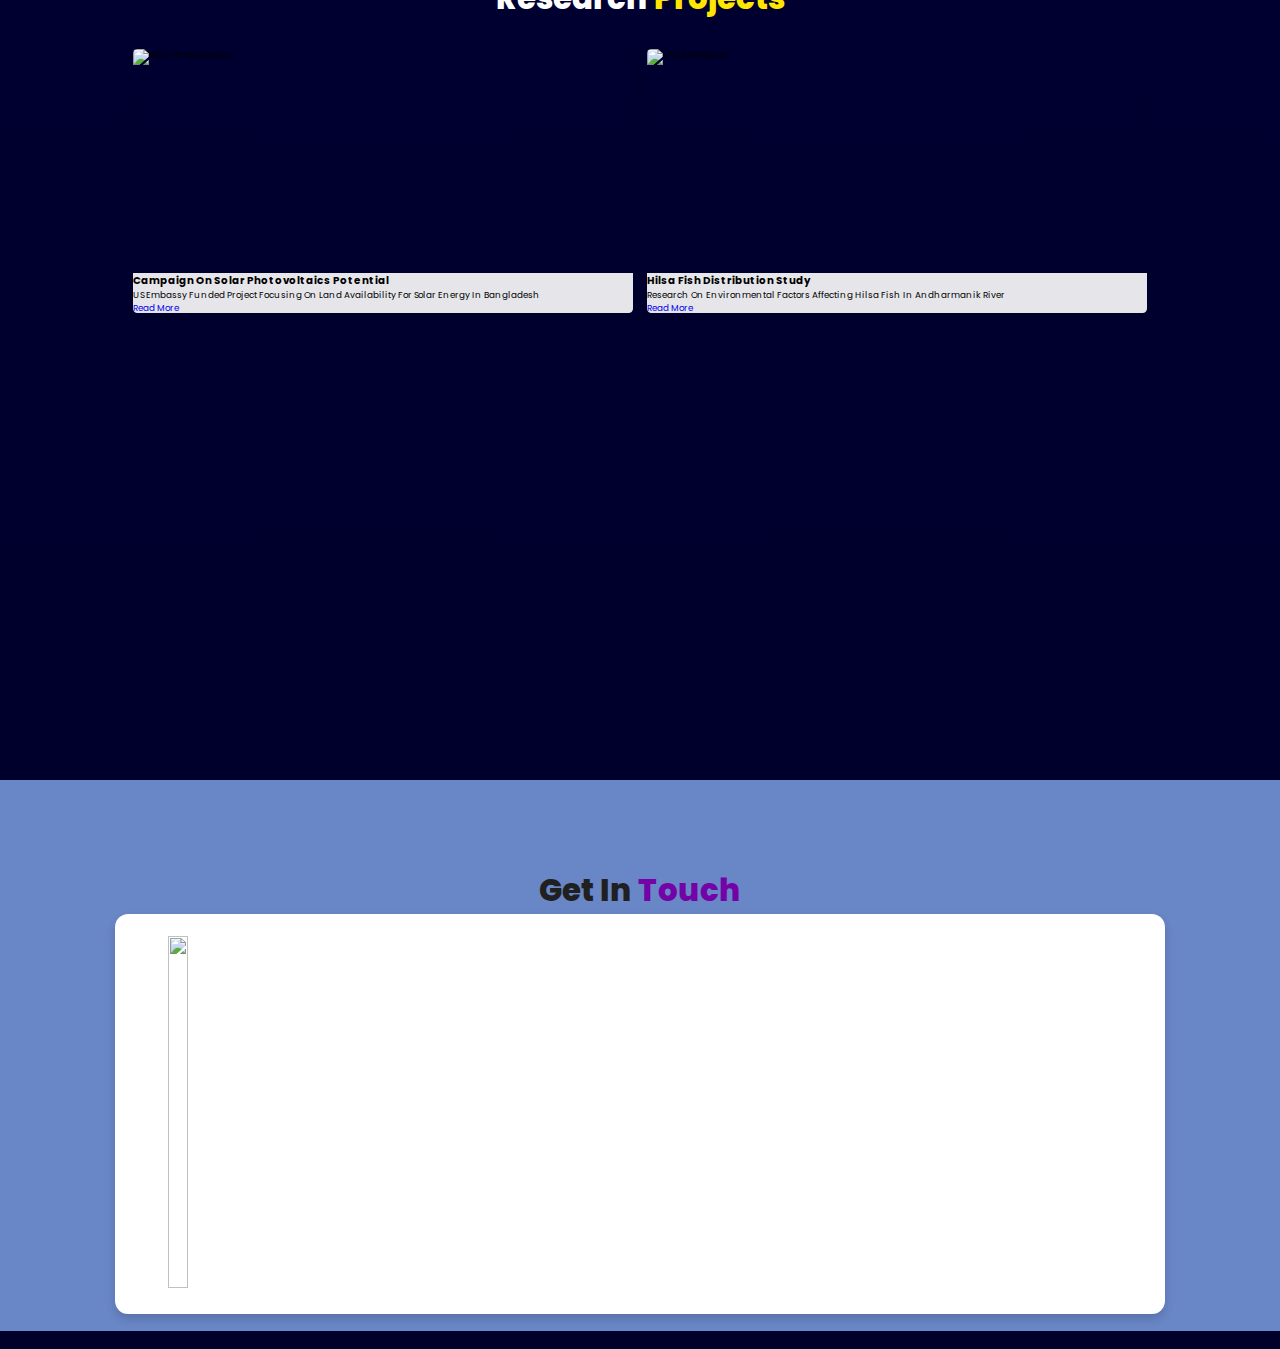
==== commit 39fe81c2: "Update index.html" ====
--- a/index.html
+++ b/index.html
@@ -95,7 +95,7 @@
 
  <!-- Experience section -->
   <section class="experience" id="experience">
-    <h1 class="heading"><i class="fas fa-graduation-cap"></i> My <span>Education</span></h1>
+    <h1 class="heading"><i class="fa-solid fa-briefcase"></i> My <span>My Experiences</span></h1>
     <p class="qoute">"Job Experiences"</p>
     
     <div class="box-container">
@@ -130,6 +130,57 @@
     </div>
   </section>
 
+   <!-- education section -->
+  <section class="education" id="education">
+    <h1 class="heading"><i class="fas fa-graduation-cap"></i> My <span>Education</span></h1>
+    <p class="qoute">"The purpose of education is not to fill the minds of students with facts, but to teach them how to think."</p>
+    
+    <div class="box-container">
+      <div class="box">
+        <div class="image">
+          <img draggable="false" src="./assets/images/educat/University.png" alt="">
+        </div>
+        <div class="content">
+          <h3>MSc in Environmental Science</h3>
+          <p>Bangladesh University of Professionals (BUP)</p>
+          <h4>2022-2023 | CGPA: 3.62/4.00</h4>
+        </div>
+      </div>
+      
+      <div class="box">
+        <div class="image">
+          <img draggable="false" src="./assets/images/educat/University.png" alt="">
+        </div>
+        <div class="content">
+          <h3>BSc in Environmental Science</h3>
+          <p>Bangladesh University of Professionals (BUP)</p>
+          <h4>2018-2021 | CGPA: 3.55/4.00</h4>
+        </div>
+      </div>
+
+      <!-- add more section -->
+    
+    </div>
+  </section>
+
+ <!-- publications section -->
+  <section class="publications" id="publications">
+    <h2 class="heading"><i class="fas fa-book"></i> Publications</h2>
+    
+    <div class="pub-container">
+      <div class="pub-item">
+        <h3>Impacts of Landfill Leachate on the Surrounding Environment</h3>
+        <p class="journal">Soil Systems (MDPI) | Q1, IF: 3.5 | 2022</p>
+        <a href="https://doi.org/10.3390/soilsystems6040090" target="_blank" class="btn">View Publication</a>
+      </div>
+      
+      <div class="pub-item">
+        <h3>Forests in Bangladesh are disappearing when we need them most</h3>
+        <p class="journal">The Daily Star | World Environment Day 2024</p>
+        <a href="#" target="_blank" class="btn">Read Article</a>
+      </div>
+    </div>
+  </section>
   
   <!-- skills section -->
   <section class="skills" id="skills">
@@ -141,40 +192,7 @@
     </div>
   </section>
 
-  <!-- education section -->
-  <section class="education" id="education">
-    <h1 class="heading"><i class="fas fa-graduation-cap"></i> My <span>Education</span></h1>
-    <p class="qoute">"The purpose of education is not to fill the minds of students with facts, but to teach them how to think."</p>
-    
-    <div class="box-container">
-      <div class="box">
-        <div class="image">
-          <img draggable="false" src="./assets/images/educat/University.png" alt="">
-        </div>
-        <div class="content">
-          <h3>MSc in Environmental Science</h3>
-          <p>Bangladesh University of Professionals (BUP)</p>
-          <h4>2022-2023 | CGPA: 3.62/4.00</h4>
-        </div>
-      </div>
-      
-      <div class="box">
-        <div class="image">
-          <img draggable="false" src="./assets/images/educat/University.png" alt="">
-        </div>
-        <div class="content">
-          <h3>BSc in Environmental Science</h3>
-          <p>Bangladesh University of Professionals (BUP)</p>
-          <h4>2018-2021 | CGPA: 3.55/4.00</h4>
-        </div>
-      </div>
-
-      <!-- add more section -->
-    
-    </div>
-  </section>
-
-  <!-- research/projects section -->
+   <!-- research/projects section -->
   <section class="work" id="work">
     <h2 class="heading"><i class="fas fa-flask"></i> Research <span>Projects</span></h2>
     
@@ -203,24 +221,7 @@
     </div>
   </section>
 
-  <!-- publications section -->
-  <section class="publications" id="publications">
-    <h2 class="heading"><i class="fas fa-book"></i> Publications</h2>
-    
-    <div class="pub-container">
-      <div class="pub-item">
-        <h3>Impacts of Landfill Leachate on the Surrounding Environment</h3>
-        <p class="journal">Soil Systems (MDPI) | Q1, IF: 3.5 | 2022</p>
-        <a href="https://doi.org/10.3390/soilsystems6040090" target="_blank" class="btn">View Publication</a>
-      </div>
-      
-      <div class="pub-item">
-        <h3>Forests in Bangladesh are disappearing when we need them most</h3>
-        <p class="journal">The Daily Star | World Environment Day 2024</p>
-        <a href="#" target="_blank" class="btn">Read Article</a>
-      </div>
-    </div>
-  </section>
+ 
 
   <!-- contact section -->
   <section class="contact" id="contact">
--- a/assets/css/style.css
+++ b/assets/css/style.css
@@ -521,6 +521,130 @@
 
 /* about media queries ends*/
 /* about section ends */
+
+/* education section starts */
+.experience {
+  background: #2C3E50;
+  min-height: 80vh;
+}
+
+.experience .qoute {
+  font-size: 1.5rem;
+  text-align: center;
+  font-family: "Nunito", sans-serif;
+  font-weight: 600;
+  margin-top: 0.5rem;
+}
+
+.experience .box-container {
+  display: flex;
+  flex-wrap: wrap;
+  justify-content: center;
+  align-items: center;
+  flex-direction: column;
+}
+
+.experience .box-container .box {
+  display: flex;
+  flex-direction: row;
+  width: 80%;
+  border-radius: 0.5rem;
+  box-shadow: 0.2rem 0.5rem 1rem rgba(0, 0, 0, 0.2);
+  text-align: center;
+  position: relative;
+  margin-top: 2rem;
+  overflow: hidden;
+  transition: 0.3s;
+  background: rgb(252, 252, 252);
+}
+
+.experience .box-container .box:hover {
+  transform: scale(1.03);
+  box-shadow: 1rem 0.5rem 1.2rem rgba(0, 0, 0, 0.3);
+}
+
+.experience .box-container .box .image {
+  flex: 1 1 20rem;
+  width: 100%;
+}
+
+.experience .box-container .box img {
+  object-fit: cover;
+  position: relative;
+  width: 100%;
+  height: 100%;
+}
+
+.experience .box-container .box .content {
+  position: relative;
+  display: flex;
+  flex-direction: column;
+  padding: 1rem;
+  flex-wrap: wrap;
+  flex: 1 1 70rem;
+}
+
+.experience .box-container .box .content h3 {
+  font-size: 2.5rem;
+  color: #012970;
+  padding: 0.5rem 0;
+  font-weight: 600;
+  text-align: left;
+  margin-left: 1rem;
+}
+
+.experience .box-container .box .content p {
+  font-size: 1.5rem;
+  margin-left: 1rem;
+  text-align: left;
+}
+
+.experience h4 {
+  font-size: 2rem;
+  color: rgb(34, 109, 0);
+  text-align: left;
+  margin: 1rem;
+  font-family: "Nunito", sans-serif;
+  font-weight: 700;
+}
+
+
+/* education media queries starts*/
+@media screen and (max-width: 600px) {
+  .experience .box-container .box {
+    flex-direction: column;
+    width: 100%;
+  }
+
+  .experience .box-container .box .image {
+    width: 100%;
+    height: 25rem;
+  }
+
+  .experience .box-container .box img {
+    width: 100%;
+  }
+
+  .experience .box-container .box .content {
+    position: relative;
+    display: flex;
+    flex-direction: column;
+    padding: 1rem;
+    flex-wrap: wrap;
+    flex: 0;
+  }
+
+  .experience .btns {
+    margin-top: 2rem;
+    margin-left: 1rem;
+    margin-right: 1rem;
+    flex-wrap: wrap;
+  }
+}
+
+/* experience media queries ends*/
+/* experience section ends */
+
 
 
 /* skills section starts */
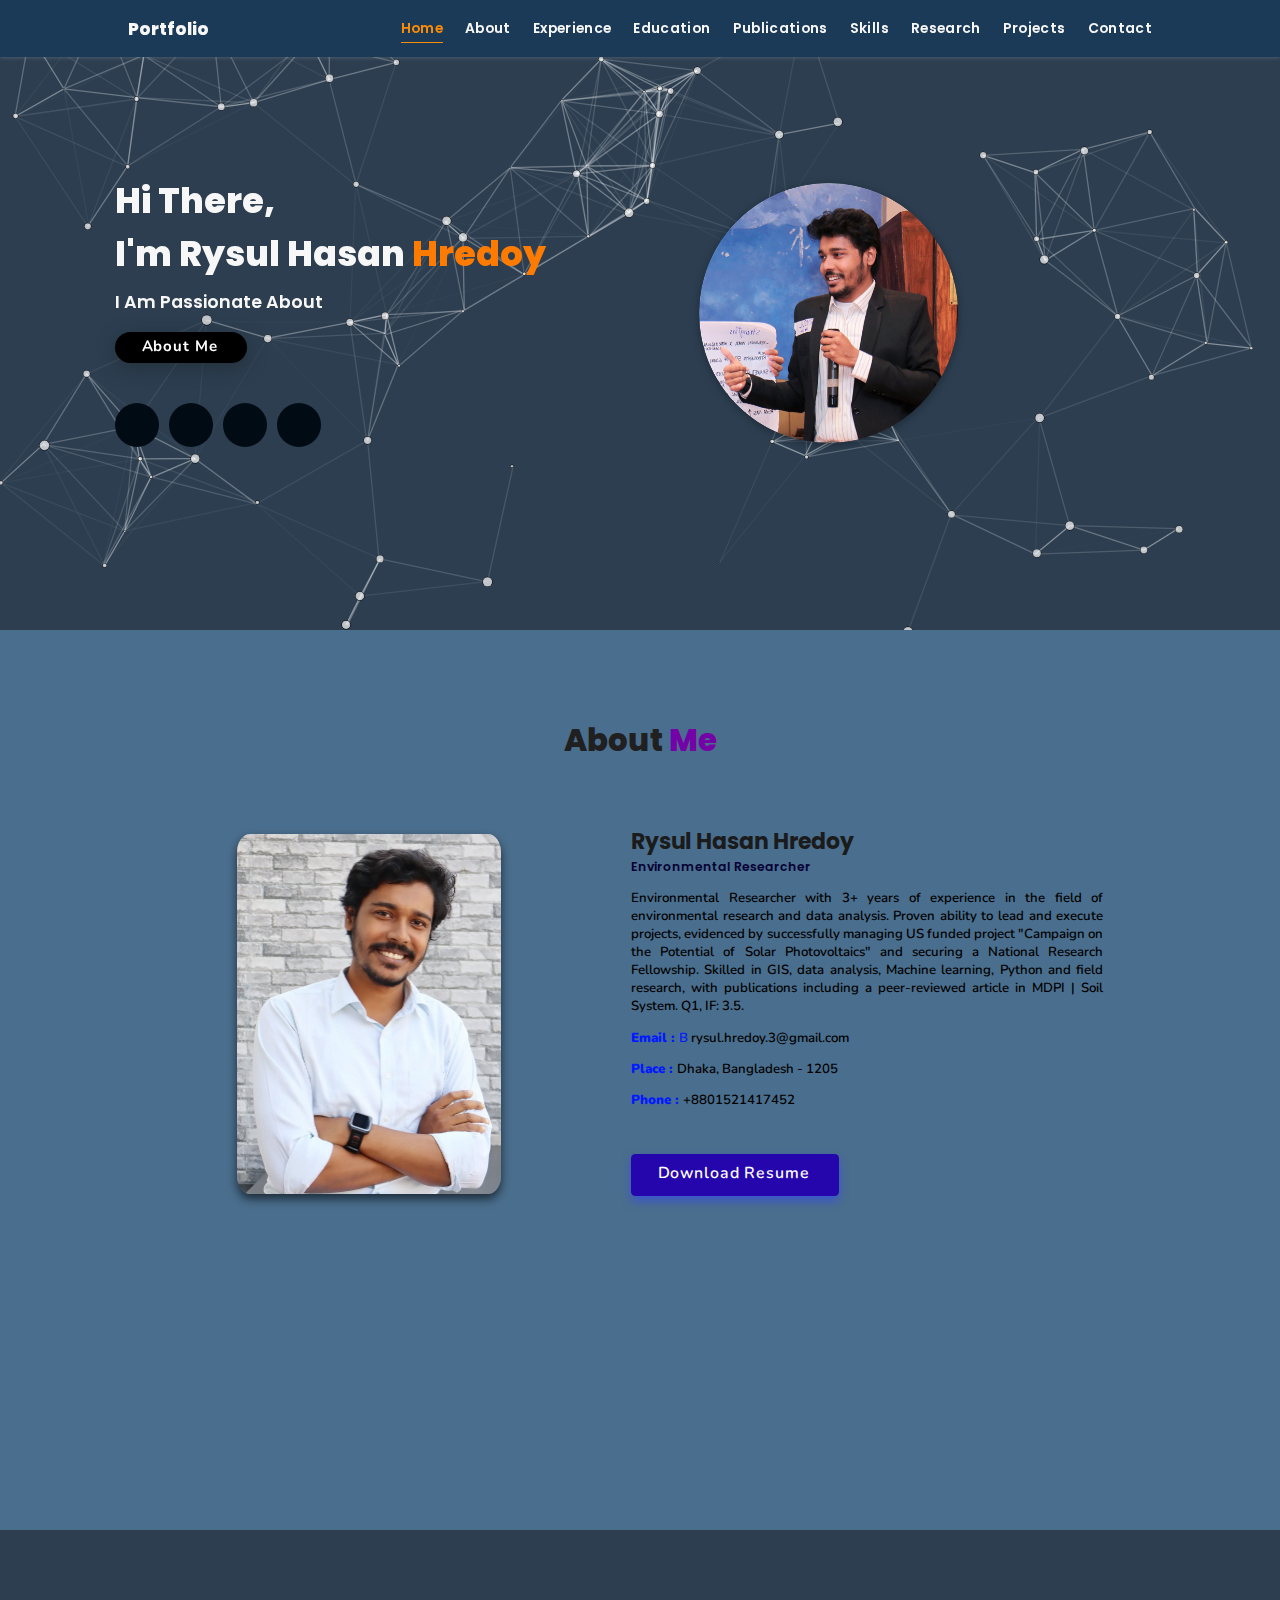
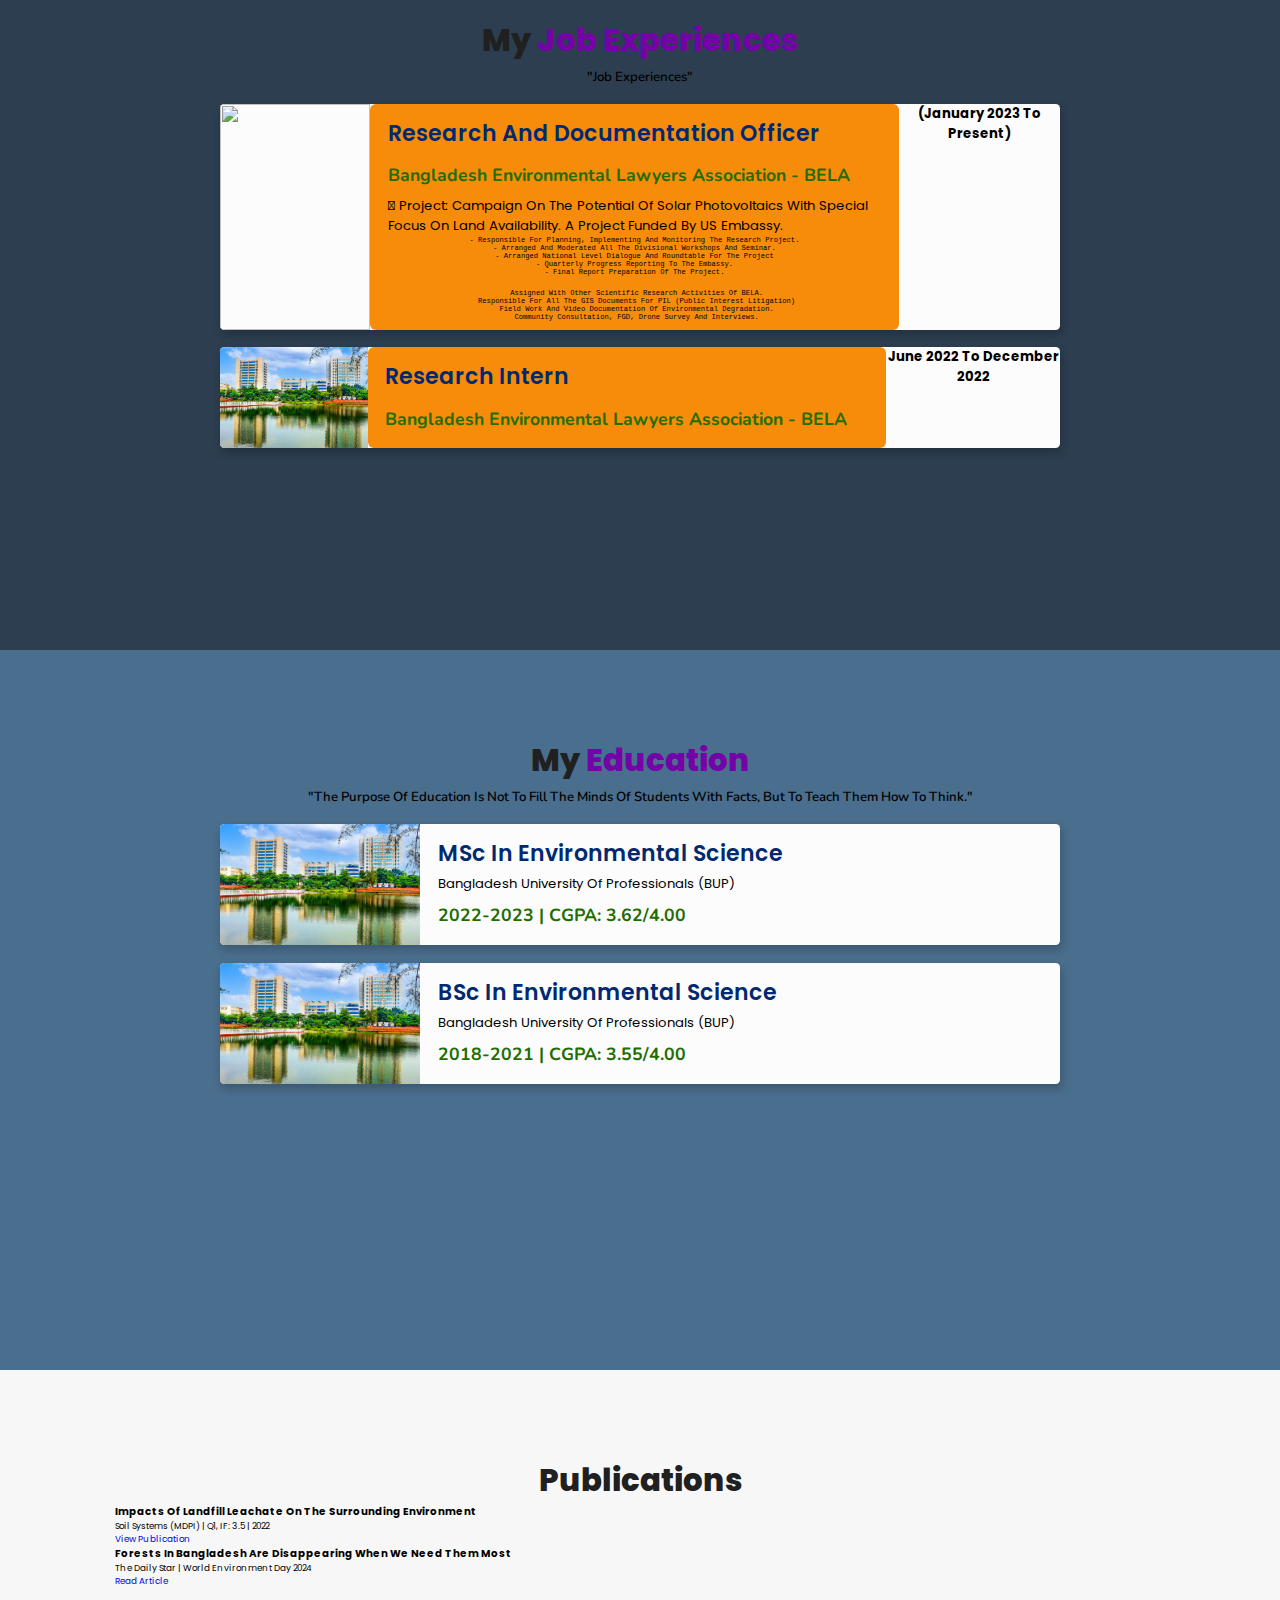
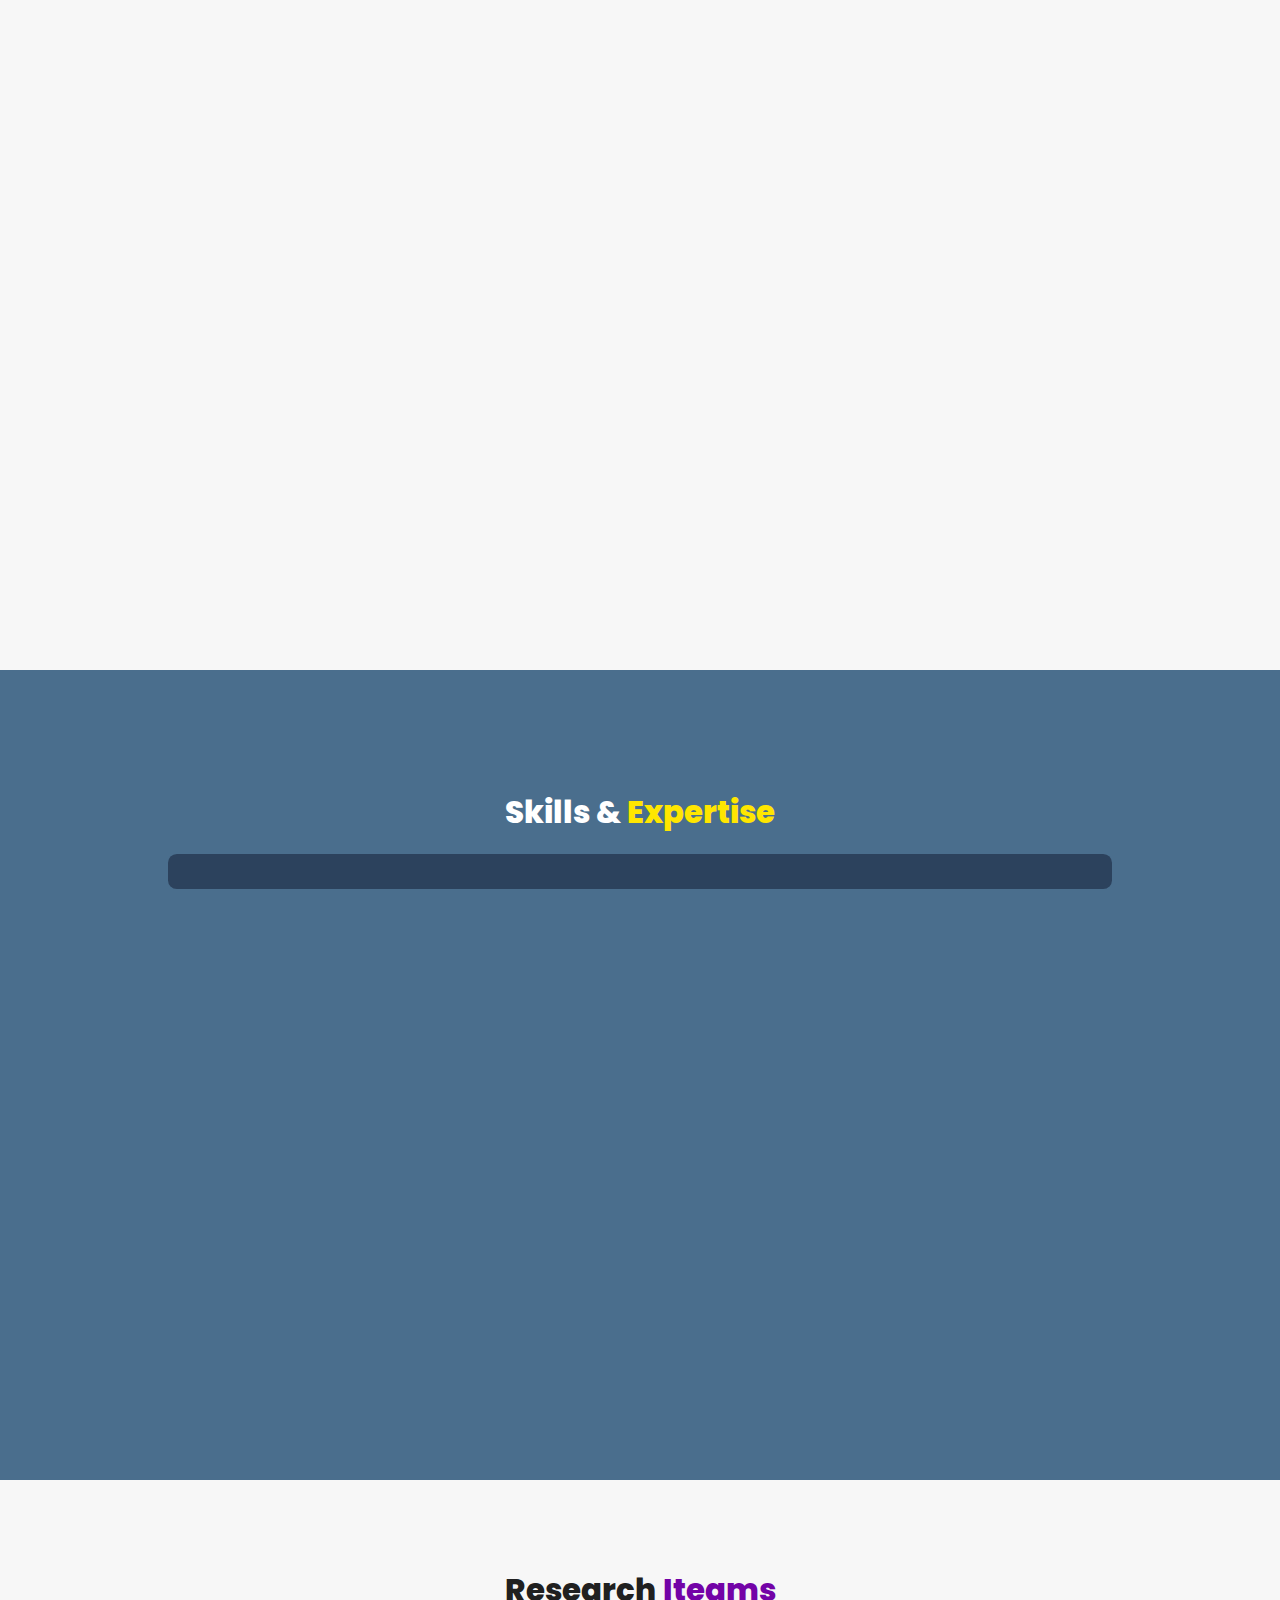
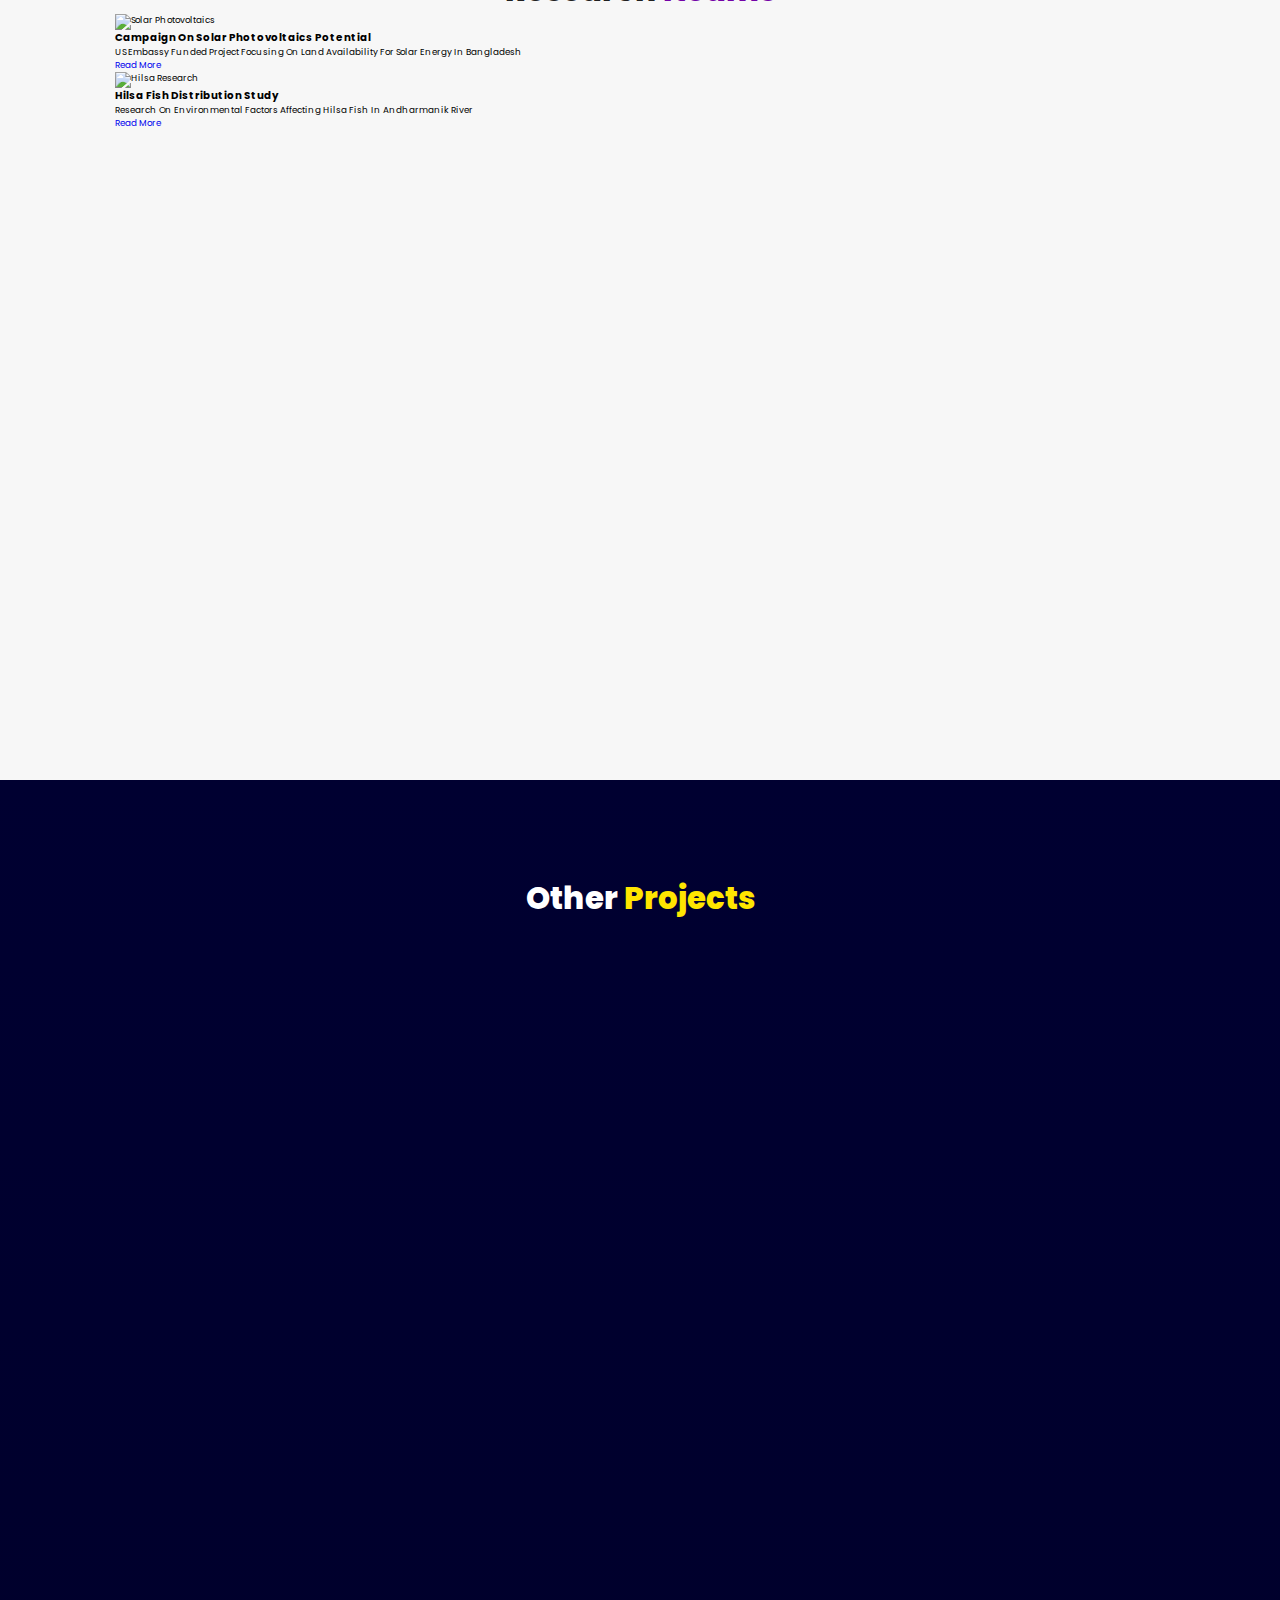
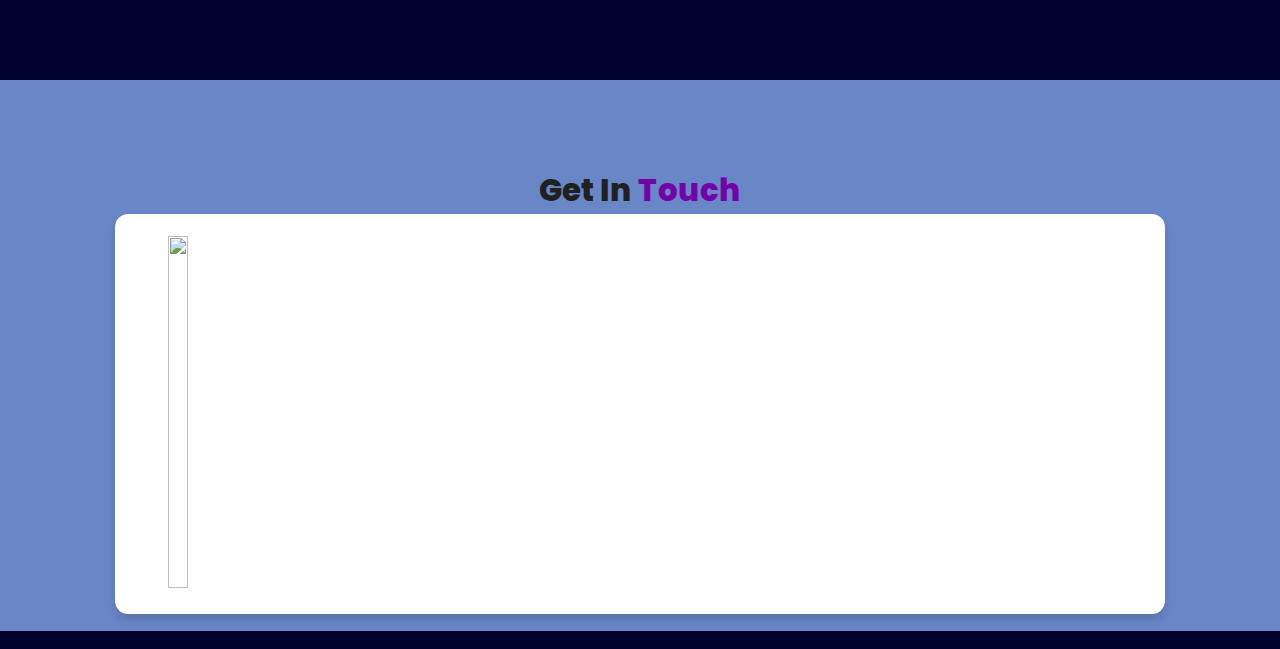
==== commit 1c54d029: "Update index.html" ====
--- a/index.html
+++ b/index.html
@@ -29,11 +29,11 @@
       <ul>
         <li><a href="#home">Home</a></li>
         <li><a href="#about">About</a></li>
-        <li><a href="#Experience">Experience</a></li>
+        <li><a href="#experience">Experience</a></li>
         <li><a href="#education">Education</a></li>
         <li><a href="#publications">Publications</a></li> <!-- Added Publications section -->
         <li><a href="#skills">Skills</a></li>
-        <li><a href="#Research">Research</a></li>
+        <li><a href="#research">Research</a></li>
         <li><a href="#work">Projects</a></li> <!-- Changed from Work to Research -->
         <li><a href="#contact">Contact</a></li>
       </ul>
@@ -51,10 +51,10 @@
       </a>
       <div class="socials">
         <ul class="social-icons">
-          <li><a class="researchgate" href="[YOUR_RESEARCHGATE]" target="_blank"><i class="fab fa-researchgate"></i></a></li>
-          <li><a class="linkedin" href="[YOUR_LINKEDIN]" target="_blank"><i class="fab fa-linkedin"></i></a></li>
-          <li><a class="github" href="[YOUR_GITHUB]" target="_blank"><i class="fab fa-github"></i></a></li>
-          <li><a class="instagram" href="[YOUR_TWITTER]" target="_blank"><i class="fab fa-instagram"></i></a></li>
+          <li><a class="researchgate" href="https://www.researchgate.net/profile/Rysul-Hredoy" target="_blank"><i class="fab fa-researchgate"></i></a></li>
+          <li><a class="linkedin" href="https://www.linkedin.com/in/rysulhasan/" target="_blank"><i class="fab fa-linkedin"></i></a></li>
+          <li><a class="github" href="https://github.com/Rysulhasan" target="_blank"><i class="fab fa-github"></i></a></li>
+          <li><a class="instagram" href="https://www.instagram.com/therysul/" target="_blank"><i class="fab fa-instagram"></i></a></li>
           
         </ul>
       </div>
@@ -74,19 +74,19 @@
       <div class="content">
         <h3>Rysul Hasan Hredoy</h3>
         <span class="tag">Environmental Researcher</span>
-        <p>Environmental Researcher with 3+ years of experience in the field of environmental research and data analysis. Proven ability to lead and execute projects, evidenced by successfully managing US funded project "Campaign on the Potential of Solar Photovoltaics" and securing a National Research Fellowship. Skilled in GIS, data analysis, Machine learning, Python and field research.</p>
+        <p style="text-align: justify;">Environmental Researcher with 3+ years of experience in the field of environmental research and data analysis. Proven ability to lead and execute projects, evidenced by successfully managing US funded project "Campaign on the Potential of Solar Photovoltaics" and securing a National Research Fellowship. Skilled in GIS, data analysis, Machine learning, Python and field research, with publications including a peer-reviewed article in MDPI | Soil System. Q1, IF: 3.5.</p>
         
         <div class="box-container">
           <div class="box">
-            <p><span> email : </span> rysul.hredoy.3@gmail.com</p>
-            <p><span> place : </span> Dhaka, Bangladesh - 1205</p>
-            <p><span> phone : </span> +8801521417452</p>
+            <p><span><b> email : </b>b</span> rysul.hredoy.3@gmail.com</p>
+            <p><span><b> place : </b></span> Dhaka, Bangladesh - 1205</p>
+            <p><span><b> phone : </b></span> +8801521417452</p>
           </div>
         </div>
         
         <div class="resumebtn">
-          <a href="./assets/docs/Rysul_CV.pdf" target="_blank" class="btn"><span>Download Resume</span>
-            <i class="fa-solid fa-file-arrow-down"></i>
+          <a href="./assets/docs/rysul_CV.pdf" target="_blank" class="btn"><span>Download Resume</span>
+            <i class="fas fa-chevron-down"></i>
           </a>
         </div>
       </div>
@@ -95,33 +95,43 @@
 
  <!-- Experience section -->
   <section class="experience" id="experience">
-    <h1 class="heading"><i class="fa-solid fa-briefcase"></i> My <span>My Experiences</span></h1>
+    <h1 class="heading"><i class="fa-solid fa-briefcase"></i> My <span>Job Experiences</span></h1>
     <p class="qoute">"Job Experiences"</p>
     
     <div class="box-container">
       <div class="box">
         <div class="image">
+          <img draggable="false" src="https://belabangla.org/wp-content/uploads/2020/01/logo.png" alt="">
+        </div>
+        <div class="content">
+          <h3>Research and Documentation Officer</h3>
+          <h4>Bangladesh Environmental Lawyers Association - BELA</h4>
+          <p>  Project: Campaign on the Potential of Solar Photovoltaics with special focus on Land Availability. A project funded by US Embassy. <br>
+<pre>- Responsible for Planning, implementing and monitoring the research project.
+- Arranged and moderated all the divisional workshops and seminar.
+- Arranged national level dialogue and roundtable for the project
+- Quarterly progress reporting to the embassy.
+- Final report preparation of the project.</pre> <br>
+<pre> Assigned with other scientific research activities of BELA.
+ Responsible for all the GIS documents for PIL (Public Interest Litigation)
+ Field work and video documentation of environmental degradation.
+ Community Consultation, FGD, Drone survey and interviews.</pre> </p>
+        </div>
+        <div class="time">
+          <h2>(January 2023 to present)</h2>
+        </div>
+      </div>
+      
+      <div class="box">
+        <div class="image">
           <img draggable="false" src="./assets/images/educat/University.png" alt="">
         </div>
         <div class="content">
-          <h3>Research and Documentation Officer</h3>
-          <p>Bangladesh Environmental Lawyers Association - BELA</p>
+          <h3>Research Intern</h3>
+          <h4>Bangladesh Environmental Lawyers Association - BELA</h4>
         </div>
         <div class="time">
-          <h3>2022-2023 | CGPA: 3.62/4.00</h3>
-        </div>
-      </div>
-      
-      <div class="box">
-        <div class="image">
-          <img draggable="false" src="./assets/images/educat/University.png" alt="">
-        </div>
-        <div class="content">
-          <h3>Research and Documentation Officer</h3>
-          <p>Bangladesh Environmental Lawyers Association - BELA</p>
-        </div>
-        <div class="time">
-          <h3>2022-2023 | CGPA: 3.62/4.00</h3>
+          <h2>June 2022 to December 2022</h2>
         </div>
       </div>
 
@@ -193,8 +203,8 @@
   </section>
 
    <!-- research/projects section -->
-  <section class="work" id="work">
-    <h2 class="heading"><i class="fas fa-flask"></i> Research <span>Projects</span></h2>
+  <section class="research" id="research">
+    <h2 class="heading"><i class="fas fa-flask"></i> Research <span>Iteams</span></h2>
     
     <div class="box-container">
       <div class="box">
@@ -221,7 +231,23 @@
     </div>
   </section>
 
- 
+  <!-- work project section starts -->
+<section class="work" id="work">
+
+  <h2 class="heading"><i class="fas fa-laptop-code"></i> Other <span>Projects</span></h2>
+
+  <div class="box-container">
+
+</div>
+
+<!-- <div class="viewall">
+  <a href="/projects" class="btn"><span>View All</span>
+    <i class="fas fa-arrow-right"></i>
+</a>
+</div> -->
+
+</section>
+<!-- work project section ends -->
 
   <!-- contact section -->
   <section class="contact" id="contact">
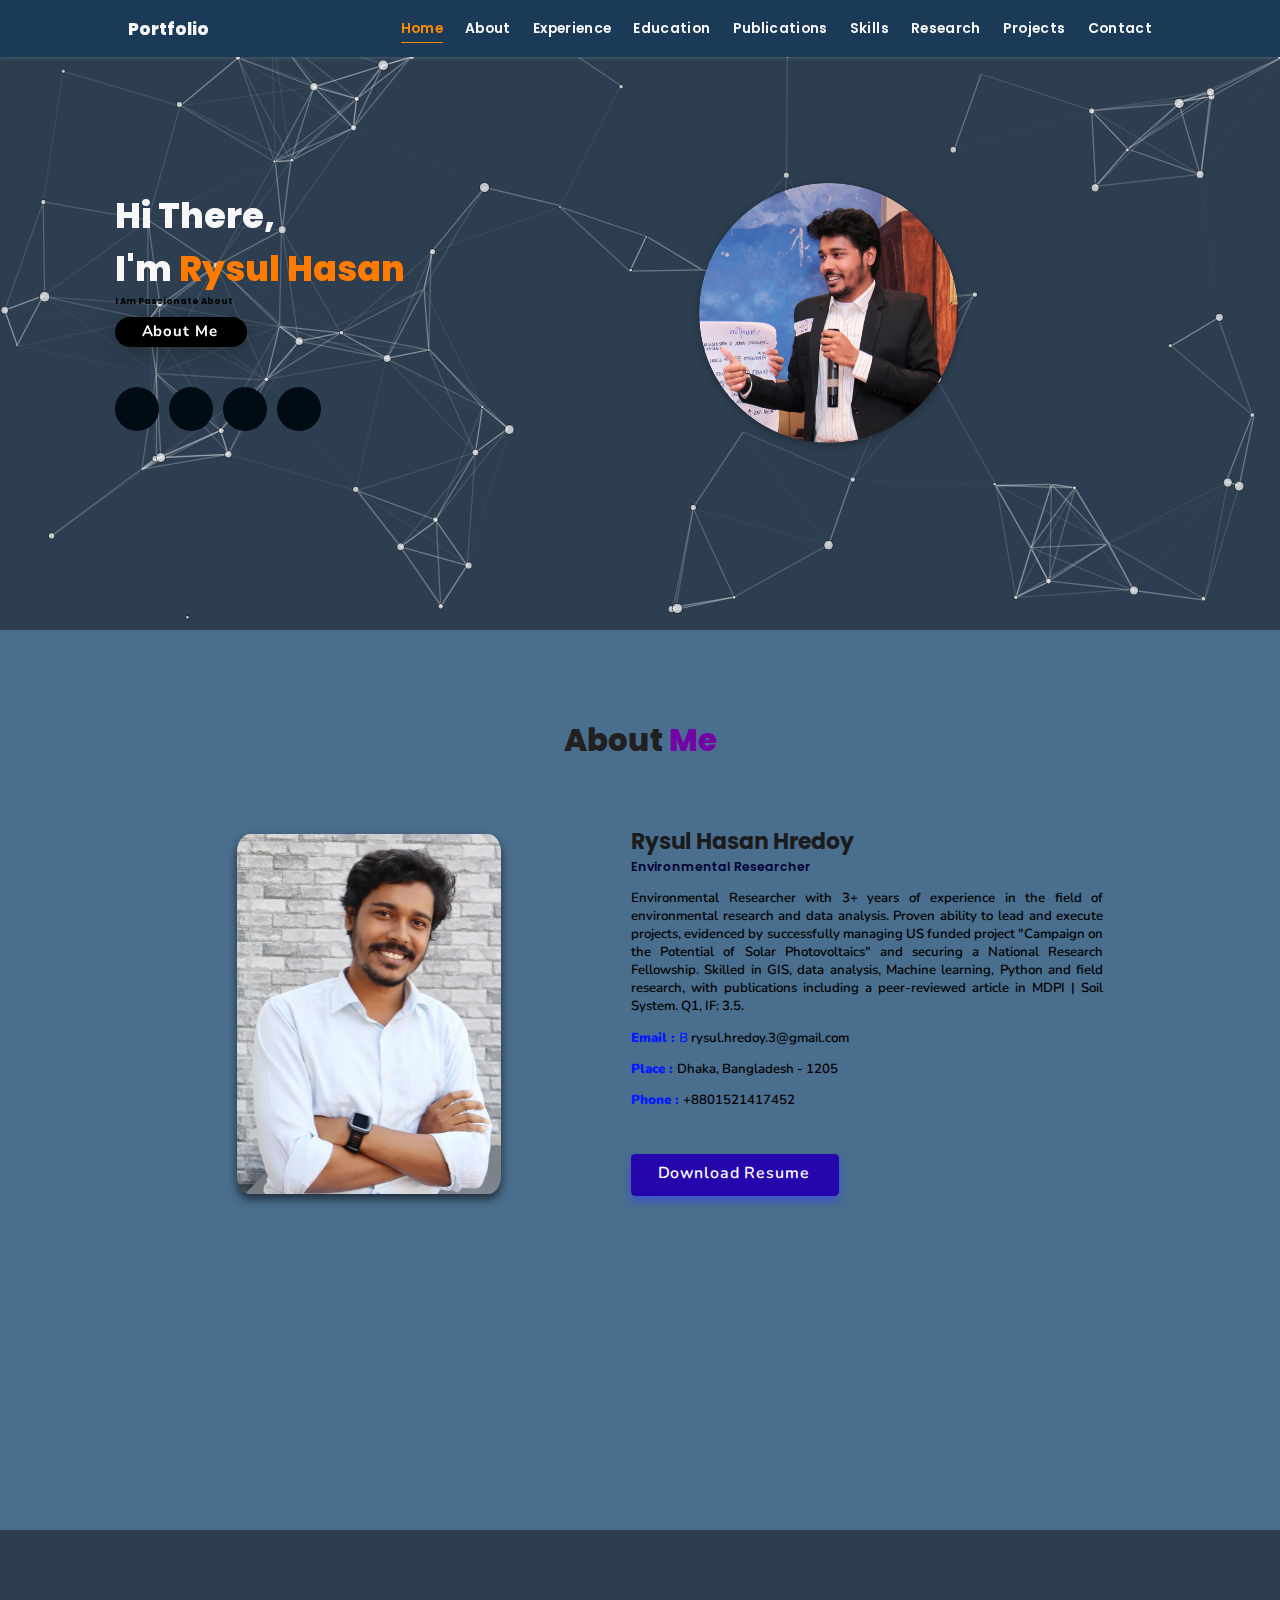
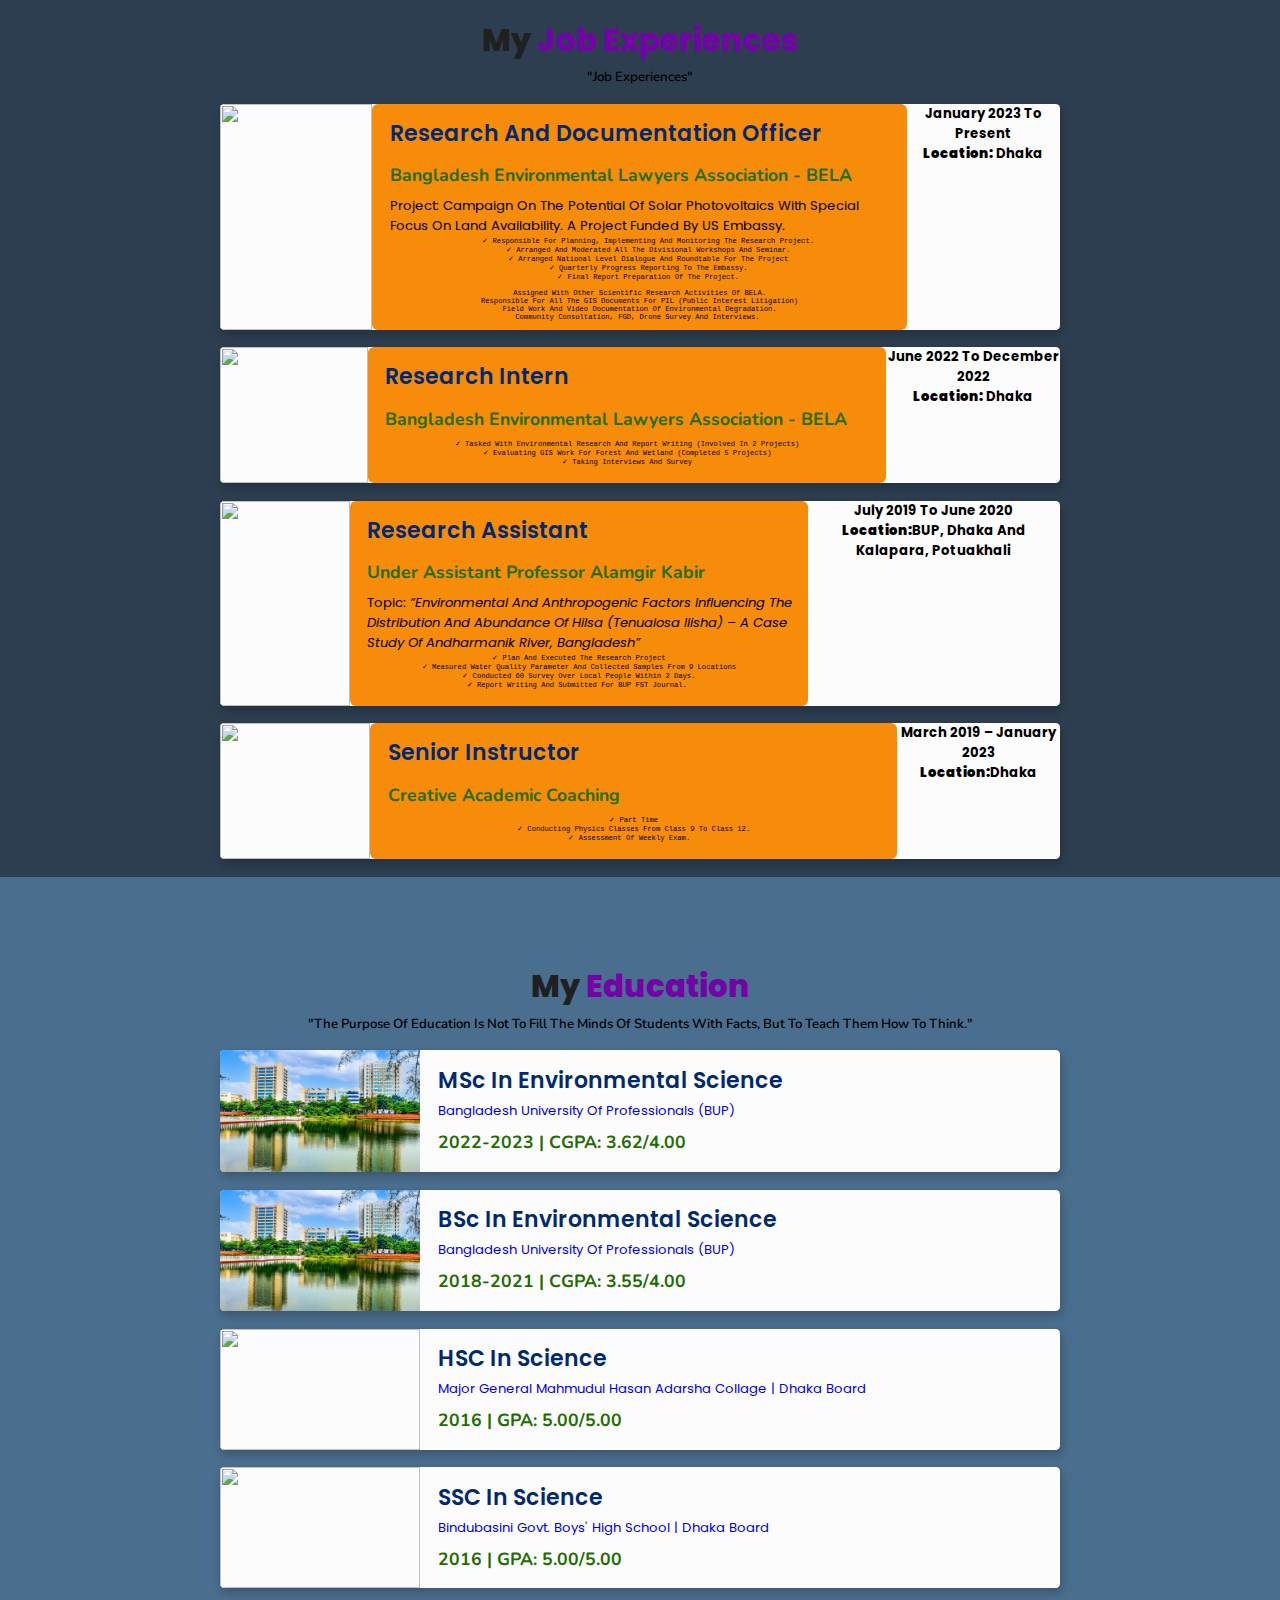
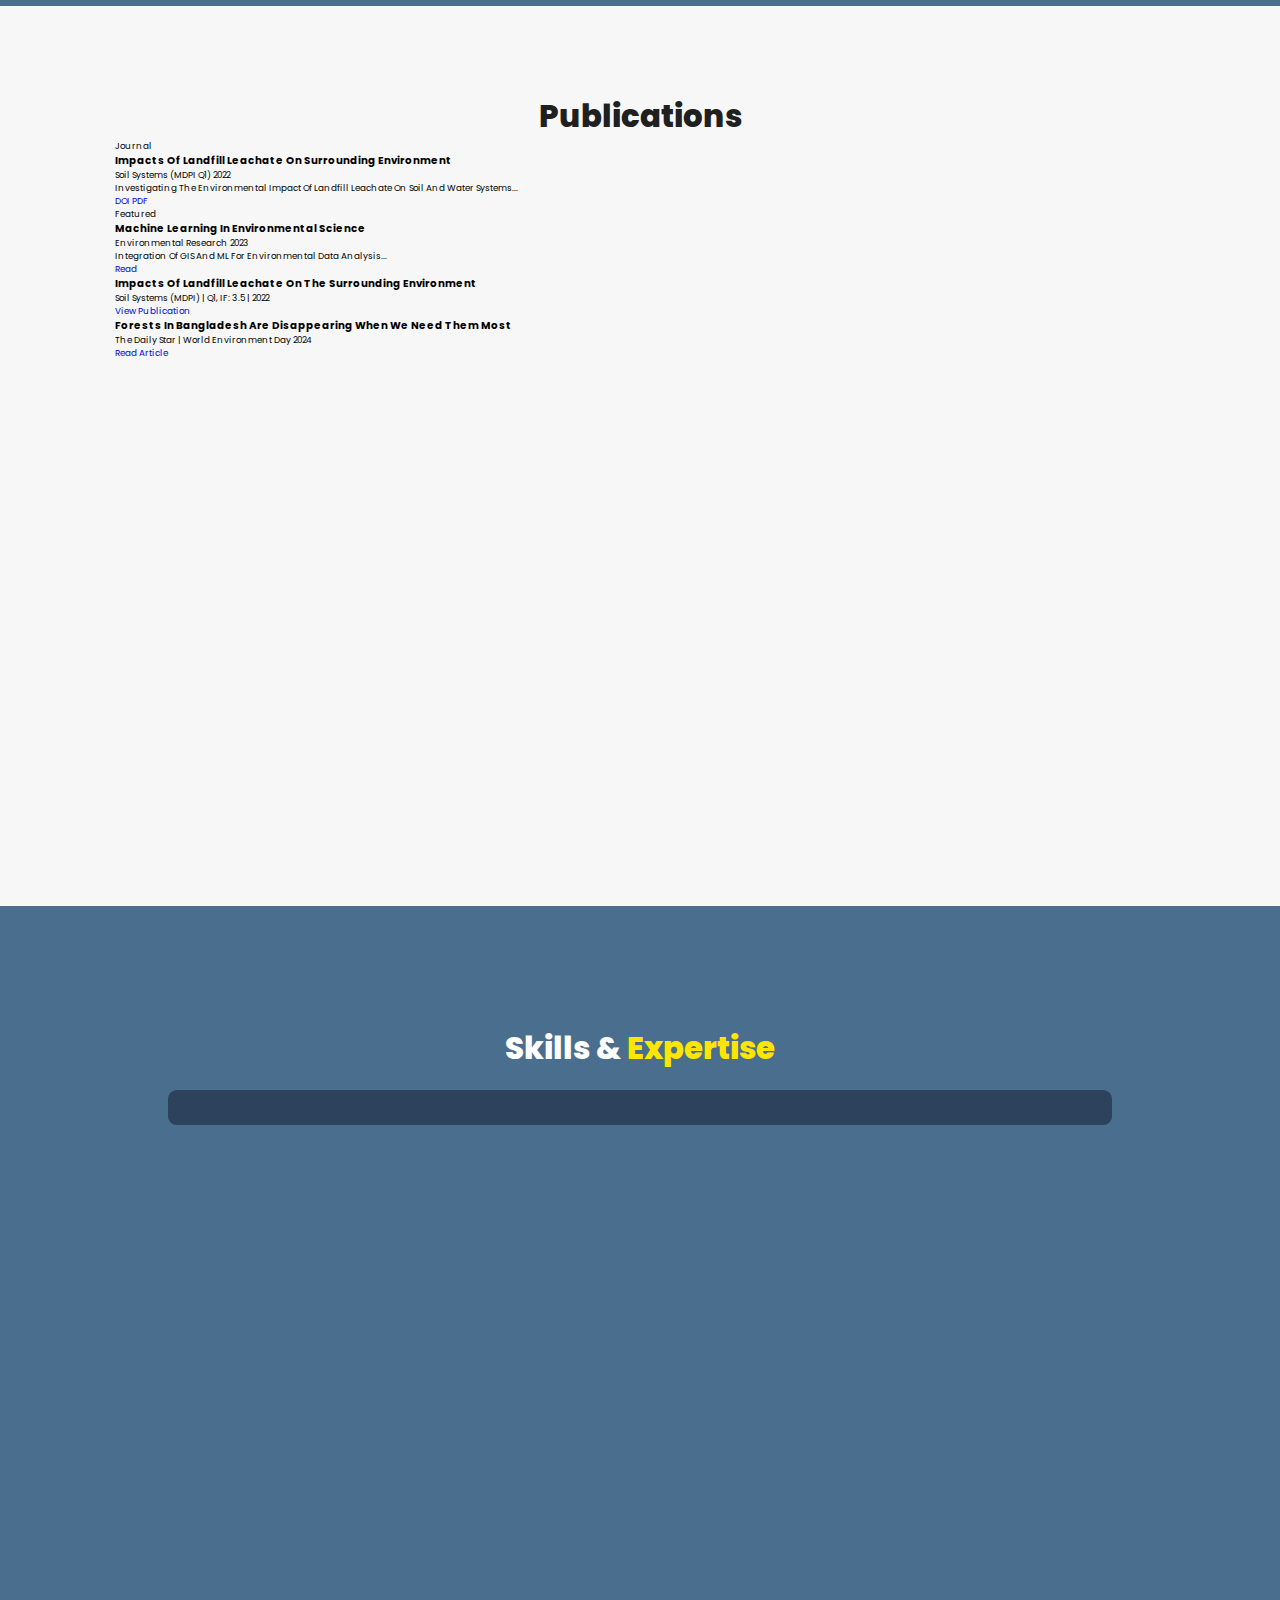
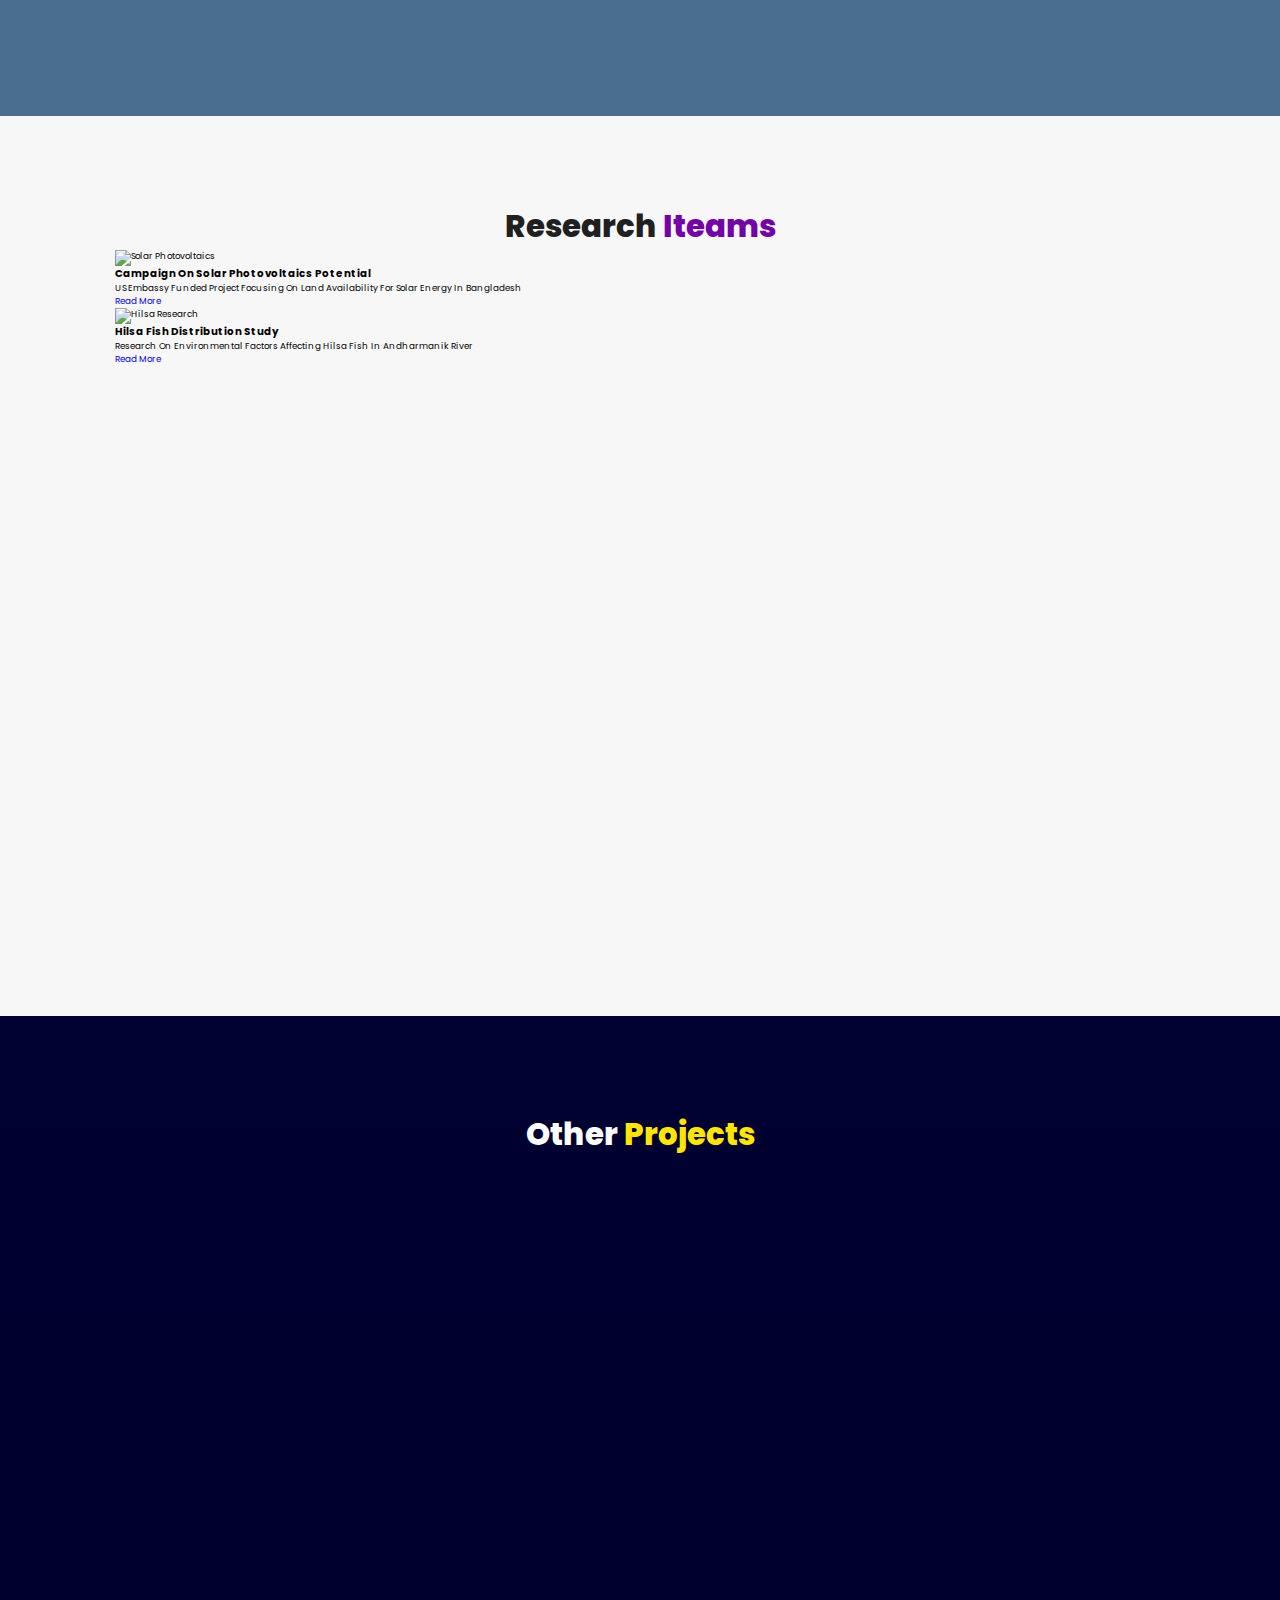
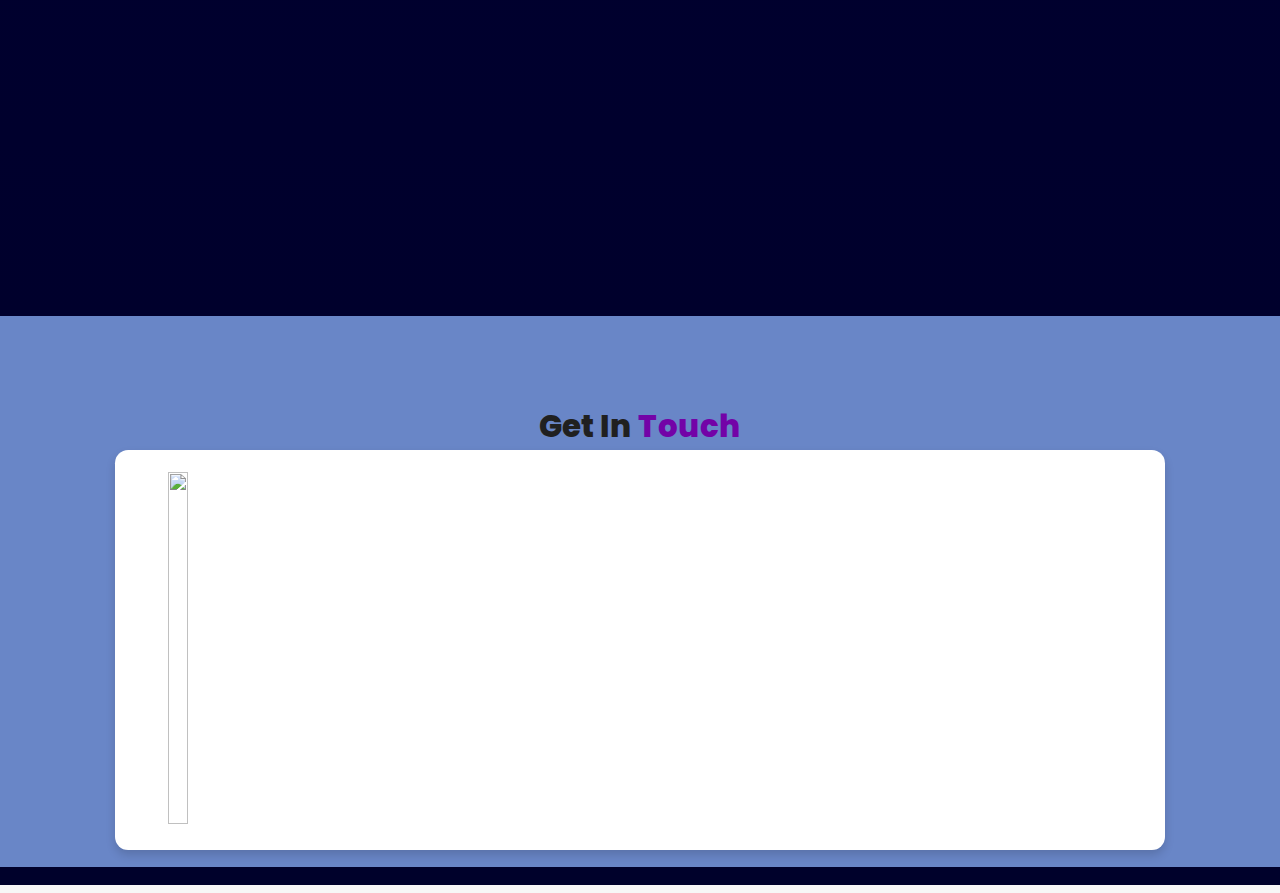
==== commit ca957420: "Update index.html" ====
--- a/index.html
+++ b/index.html
@@ -44,8 +44,8 @@
   <section class="home" id="home">
     <div id="particles-js"></div>
     <div class="content">
-      <h2>Hi There,<br /> I'm Rysul Hasan<span> Hredoy</span></h2>
-      <p>I am passionate about <span class="typing-text"></span></p>
+      <h2>Hi There,<br /> I'm <span>Rysul Hasan</span></h2>
+      <h4>I am passionate about <span class="typing-text"></span></h4>
       <a href="#about" class="btn"><span>About Me</span>
         <i class="fas fa-arrow-circle-down"></i>
       </a>
@@ -101,40 +101,92 @@
     <div class="box-container">
       <div class="box">
         <div class="image">
-          <img draggable="false" src="https://belabangla.org/wp-content/uploads/2020/01/logo.png" alt="">
+          <img draggable="false" src="https://www.khaborerkagoj.com/uploads/2024/01/30/1706621640.BELA_CTG.jpg" alt="">
         </div>
         <div class="content">
           <h3>Research and Documentation Officer</h3>
-          <h4>Bangladesh Environmental Lawyers Association - BELA</h4>
-          <p>  Project: Campaign on the Potential of Solar Photovoltaics with special focus on Land Availability. A project funded by US Embassy. <br>
-<pre>- Responsible for Planning, implementing and monitoring the research project.
-- Arranged and moderated all the divisional workshops and seminar.
-- Arranged national level dialogue and roundtable for the project
-- Quarterly progress reporting to the embassy.
-- Final report preparation of the project.</pre> <br>
-<pre> Assigned with other scientific research activities of BELA.
- Responsible for all the GIS documents for PIL (Public Interest Litigation)
- Field work and video documentation of environmental degradation.
- Community Consultation, FGD, Drone survey and interviews.</pre> </p>
+          <h4 href="https://belabangla.org/">Bangladesh Environmental Lawyers Association - BELA</h4>
+          <p> Project: Campaign on the Potential of Solar Photovoltaics with special focus on Land Availability. A project funded by US Embassy. <br>
+<p><pre>
+    ✓ Responsible for Planning, implementing and monitoring the research project.
+    ✓ Arranged and moderated all the divisional workshops and seminar.
+    ✓ Arranged national level dialogue and roundtable for the project
+    ✓ Quarterly progress reporting to the embassy.
+    ✓ Final report preparation of the project.
+</pre></p>
+<pre> 
+Assigned with other scientific research activities of BELA.
+Responsible for all the GIS documents for PIL (Public Interest Litigation)
+Field work and video documentation of environmental degradation.
+Community Consultation, FGD, Drone survey and interviews. 
+</pre> </p>
         </div>
         <div class="time">
-          <h2>(January 2023 to present)</h2>
+          <h2>January 2023 to present<br> <b>Location:</b> Dhaka </h2>
         </div>
       </div>
       
       <div class="box">
         <div class="image">
-          <img draggable="false" src="./assets/images/educat/University.png" alt="">
+          <img draggable="false" src="https://www.khaborerkagoj.com/uploads/2024/01/30/1706621640.BELA_CTG.jpg" alt="">
         </div>
         <div class="content">
           <h3>Research Intern</h3>
-          <h4>Bangladesh Environmental Lawyers Association - BELA</h4>
+          <h4 href="https://belabangla.org/">Bangladesh Environmental Lawyers Association - BELA</h4>
+          <p><pre>
+✓ Tasked with environmental research and report writing (involved in 2 projects)
+✓ Evaluating GIS work for forest and wetland (Completed 5 projects)
+✓ Taking interviews and survey
+          </pre></p>
         </div>
         <div class="time">
-          <h2>June 2022 to December 2022</h2>
-        </div>
-      </div>
-
+          <h2>June 2022 to December 2022<br> <b>Location:</b> Dhaka </h2>
+        </div>
+      </div>
+
+
+      <div class="box">
+        <div class="image">
+          <img draggable="false" src="https://bup.edu.bd/public/upload/logo/202306071686132726.svg" alt="">
+        </div>
+        <div class="content">
+          <h3>Research Assistant</h3>
+          <h4 href="http://bup.edu.bd/faculty-member/details/210">under Assistant Professor Alamgir Kabir</h4>
+          <p>
+Topic: <i>“Environmental and Anthropogenic Factors Influencing the Distribution and Abundance of
+Hilsa (Tenualosa Ilisha) – A Case Study of Andharmanik River, Bangladesh”</i>
+            <pre>
+✓ Plan and executed the research project
+✓ Measured water quality parameter and collected samples from 9 locations
+✓ Conducted 60 survey over local people within 2 days.
+✓ Report writing and submitted for BUP FST journal. 
+            </pre>
+        </p>
+        </div>
+        <div class="time">
+          <h2>July 2019 to June 2020<br> <b>Location:</b>BUP, Dhaka and Kalapara, Potuakhali </h2>
+        </div>
+      </div>
+
+      <div class="box">
+        <div class="image">
+          <img draggable="false" src="https://scontent.fdac138-1.fna.fbcdn.net/v/t39.30808-6/306048636_603335931490620_5348178873011788649_n.jpg?_nc_cat=110&ccb=1-7&_nc_sid=6ee11a&_nc_eui2=AeG3OGAuqlN4F7u6_Vxe3IPOpYKO3pD6Z1algo7ekPpnVjoy334yAGX2v16083zaWHOBqRHD5qM68Z0GDGUgG9Lw&_nc_ohc=36GQ5rB3w3MQ7kNvwHkbp0Q&_nc_oc=AdlXFMqvxDnkm2T77aIyIO8l49VcM7umJbelI6k6GxtO-z4BvwykzH3khVLo82-2xKg&_nc_pt=1&_nc_zt=23&_nc_ht=scontent.fdac138-1.fna&_nc_gid=4XslQpeUO1gXAi5g0bucLg&oh=00_AfHqPuowUAvljLwsbi5DG823MqtnCGT2JRPLYpQM4D-A3w&oe=67FEC31F" alt="">
+        </div>
+        <div class="content">
+          <h3> Senior Instructor</h3>
+          <h4 href="https://www.facebook.com/creative0013/">Creative Academic Coaching</h4>
+          <p>
+            <pre>
+✓ Part time
+✓ Conducting Physics classes from class 9 to class 12.
+✓ Assessment of weekly exam.  
+            </pre>
+        </p>
+        </div>
+        <div class="time">
+          <h2>March 2019 – January 2023<br> <b>Location:</b>Dhaka</h2>
+        </div>
+      </div>
       <!-- add more section -->
     
     </div>
@@ -152,7 +204,7 @@
         </div>
         <div class="content">
           <h3>MSc in Environmental Science</h3>
-          <p>Bangladesh University of Professionals (BUP)</p>
+          <p > <a href="https://bup.edu.bd/">Bangladesh University of Professionals (BUP)</a></p>
           <h4>2022-2023 | CGPA: 3.62/4.00</h4>
         </div>
       </div>
@@ -163,8 +215,32 @@
         </div>
         <div class="content">
           <h3>BSc in Environmental Science</h3>
-          <p>Bangladesh University of Professionals (BUP)</p>
+           <p > <a href="https://bup.edu.bd/">Bangladesh University of Professionals (BUP)</a></p>
           <h4>2018-2021 | CGPA: 3.55/4.00</h4>
+        </div>
+      </div>
+
+      <div class="box">
+        <div class="image">
+          <img draggable="false" src="https://upload.wikimedia.org/wikipedia/commons/6/69/Major_General_Mahmudul_Hasan_Adarsha_College.jpg" alt="">
+        </div>
+        <div class="content">
+          <h3>HSC in Science</h3>
+           <p > <a href="https://mgmhac.edu.bd/">Major General Mahmudul Hasan Adarsha Collage | Dhaka Board</a></p>
+          <p></p>
+          <h4>2016 | GPA: 5.00/5.00</h4>
+        </div>
+      </div>
+
+      <div class="box">
+        <div class="image">
+          <img draggable="false" src="http://bindubashinigovboysschool.edu.bd/uploads/gallery/17197694531.jpg" alt="">
+        </div>
+        <div class="content">
+          <h3>SSC in Science</h3>
+           <p > <a href="http://bindubashinigovboysschool.edu.bd/">Bindubasini Govt. Boys' High School | Dhaka Board</a></p>
+          <p></p>
+          <h4>2016 | GPA: 5.00/5.00</h4>
         </div>
       </div>
 
@@ -176,7 +252,44 @@
  <!-- publications section -->
   <section class="publications" id="publications">
     <h2 class="heading"><i class="fas fa-book"></i> Publications</h2>
-    
+
+    <!-- Publication Card 1 -->
+
+<div class="pub-card">
+      <div class="pub-badge">Journal</div>
+      <h3>Impacts of Landfill Leachate on Surrounding Environment</h3>
+      <div class="pub-meta">
+        <span class="pub-journal">Soil Systems (MDPI Q1)</span>
+        <span class="pub-year">2022</span>
+      </div>
+      <p class="pub-abstract">Investigating the environmental impact of landfill leachate on soil and water systems...</p>
+      <div class="pub-links">
+        <a href="https://doi.org/10.3390/soilsystems6040090" class="pub-btn" target="_blank">
+          <i class="fas fa-external-link-alt"></i> DOI
+        </a>
+        <a href="#" class="pub-btn">
+          <i class="fas fa-file-pdf"></i> PDF
+        </a>
+      </div>
+    </div>
+
+    <!-- Publication Card 2 -->
+    <div class="pub-card featured">
+      <div class="pub-badge">Featured</div>
+      <h3>Machine Learning in Environmental Science</h3>
+      <div class="pub-meta">
+        <span class="pub-journal">Environmental Research</span>
+        <span class="pub-year">2023</span>
+      </div>
+      <p class="pub-abstract">Integration of GIS and ML for environmental data analysis...</p>
+      <div class="pub-links">
+        <a href="#" class="pub-btn">
+          <i class="fas fa-book-open"></i> Read
+        </a>
+      </div>
+    </div>
+
+     <!-- Publication old design -->
     <div class="pub-container">
       <div class="pub-item">
         <h3>Impacts of Landfill Leachate on the Surrounding Environment</h3>
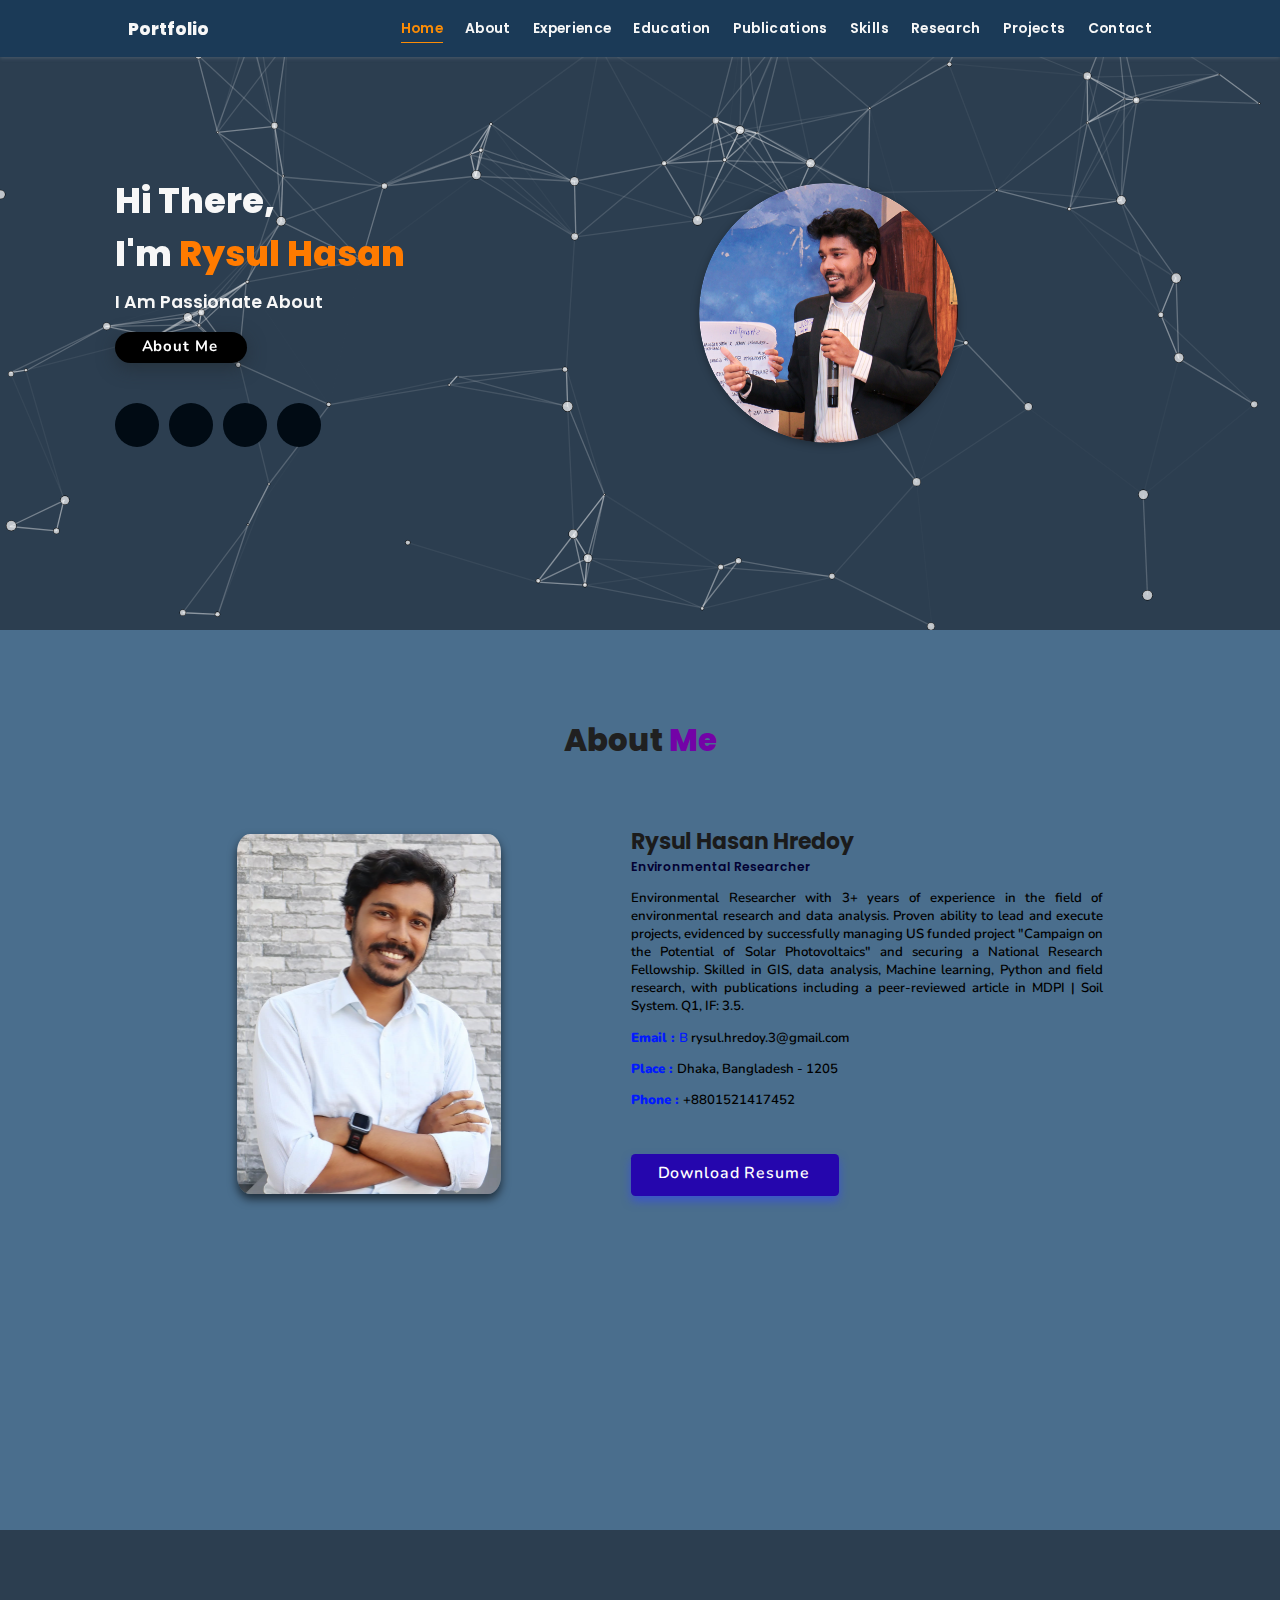
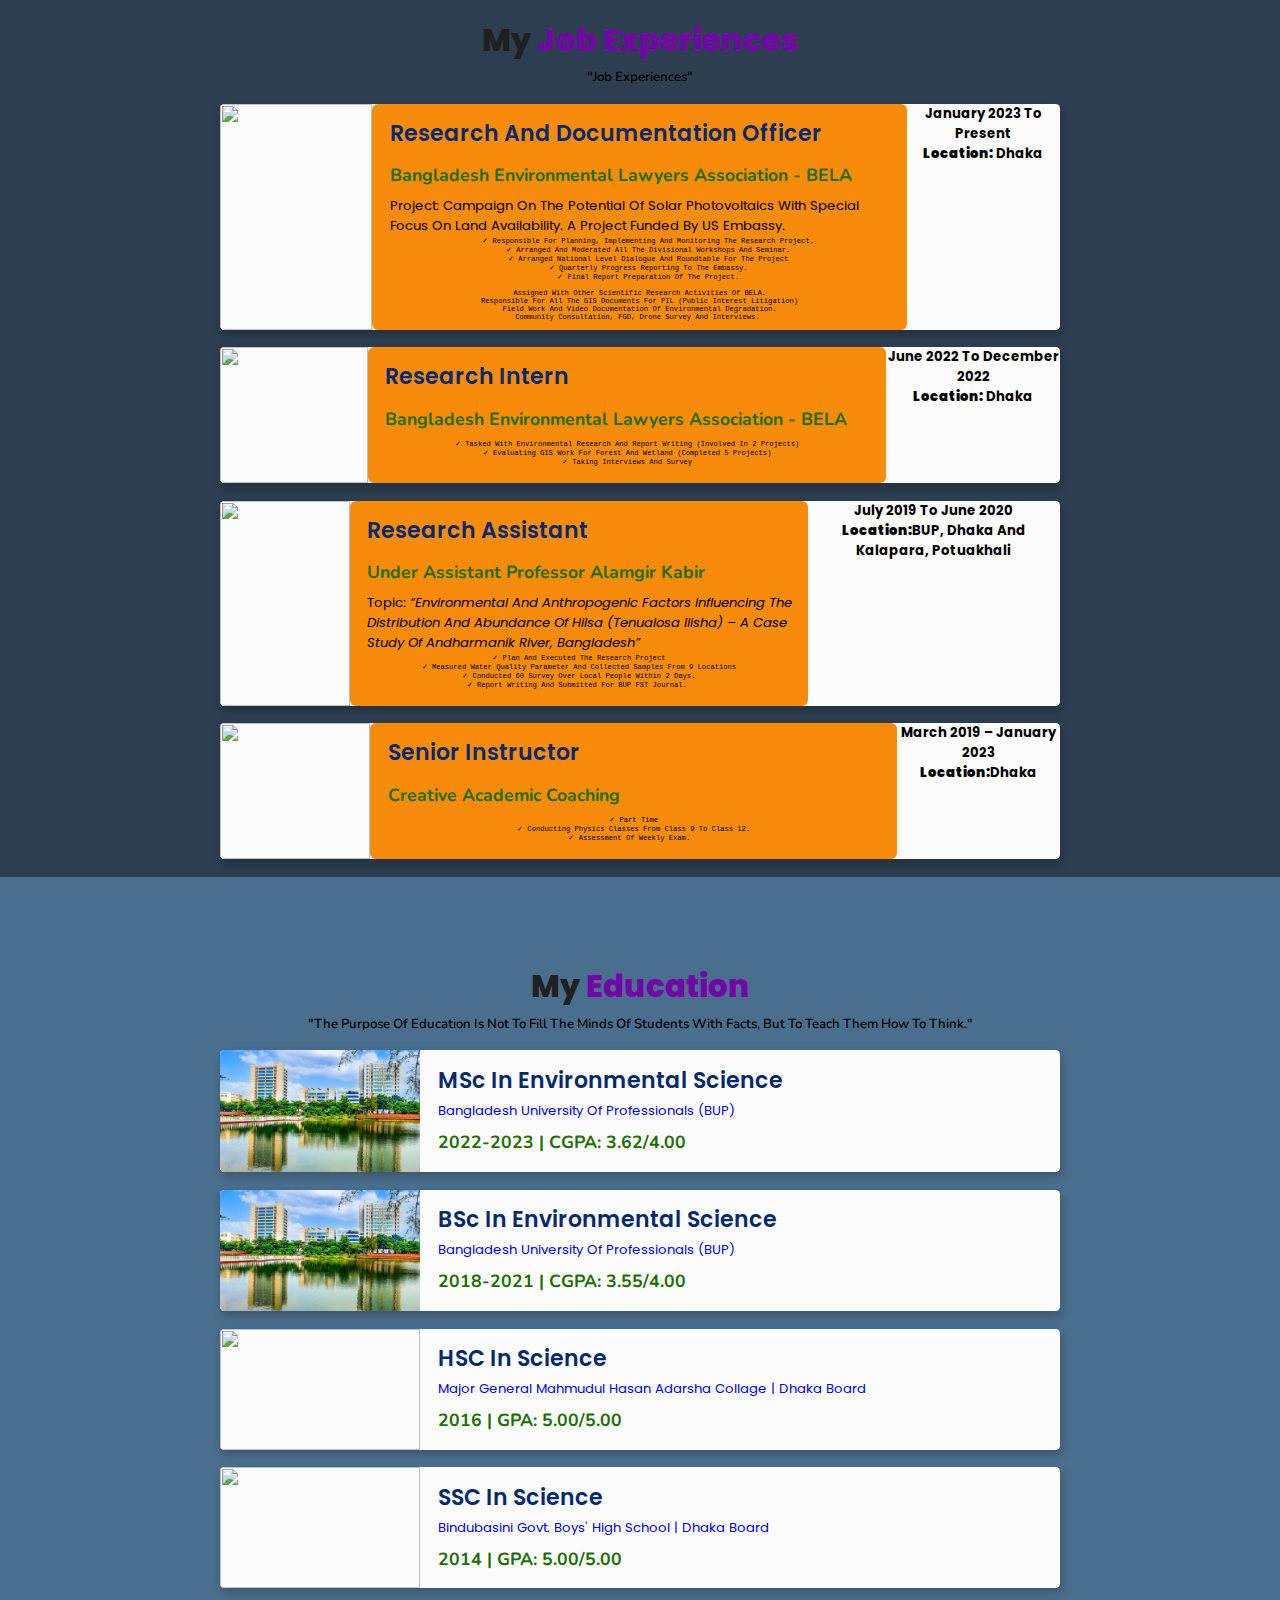
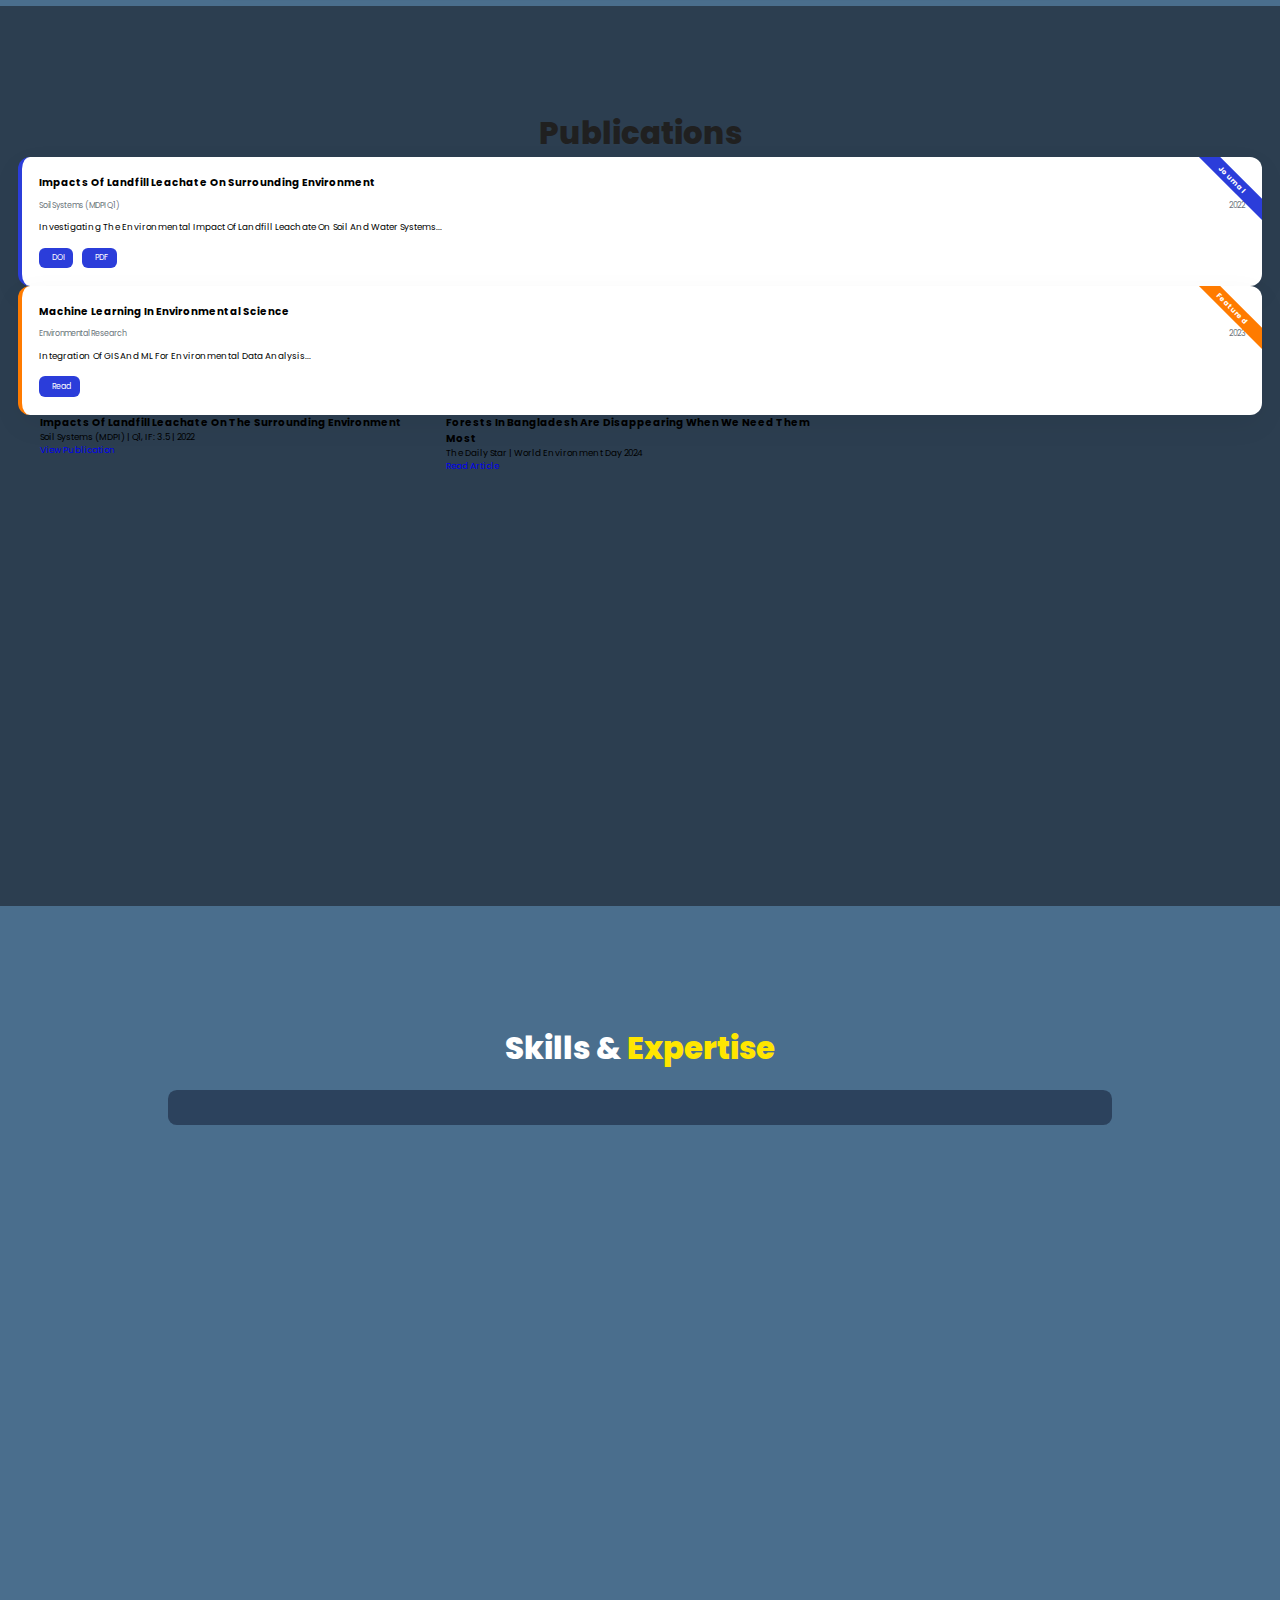
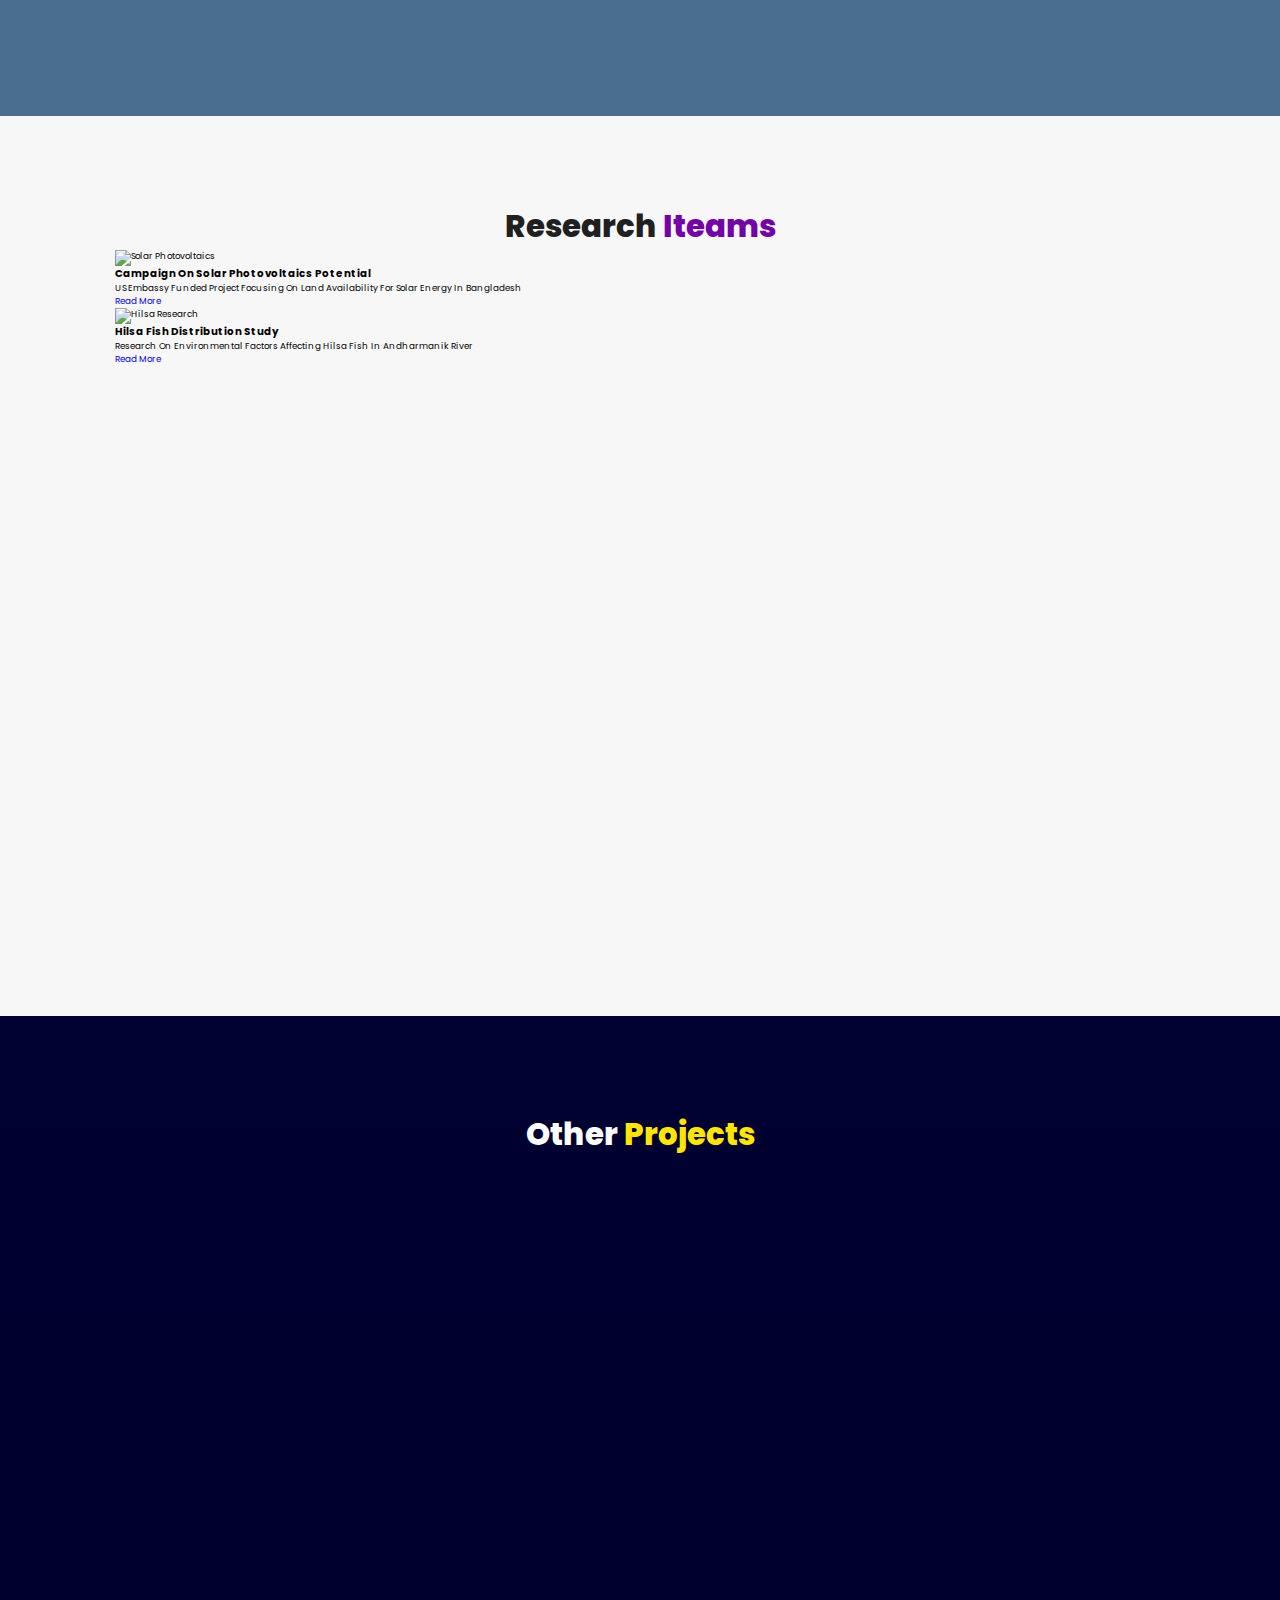
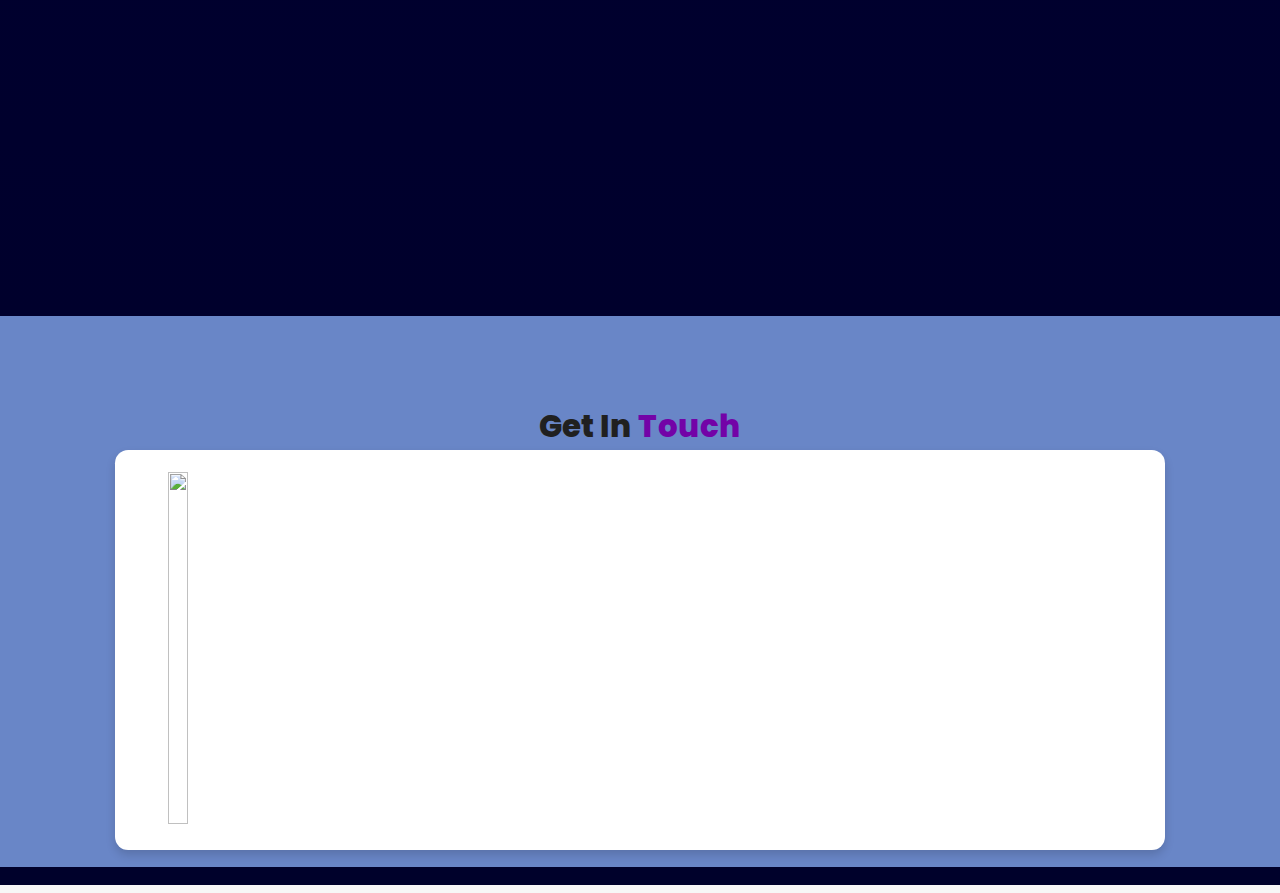
==== commit 22b56510: "Update index.html" ====
--- a/index.html
+++ b/index.html
@@ -95,7 +95,7 @@
 
  <!-- Experience section -->
   <section class="experience" id="experience">
-    <h1 class="heading"><i class="fa-solid fa-briefcase"></i> My <span>Job Experiences</span></h1>
+    <h1 class="heading"><i class="fas fa-briefcase"></i> My <span>Job Experiences</span></h1>
     <p class="qoute">"Job Experiences"</p>
     
     <div class="box-container">
@@ -234,13 +234,13 @@
 
       <div class="box">
         <div class="image">
-          <img draggable="false" src="http://bindubashinigovboysschool.edu.bd/uploads/gallery/17197694531.jpg" alt="">
+          <img draggable="false" src="https://lh3.googleusercontent.com/gps-cs-s/AB5caB_NdhhF-5Add8GnUQ0avnJnNdETCeyXIUl2K1sTomEVTc5FxPvIgivMWcUCFTYKndryK8dONo9IDBcU8lTYx7j7o5wAMlyug_ykoL1HTqKnbbF7CyBpt-rtaAUxB4M8nJbDKrHlVA=s1360-w1360-h1020" alt="">
         </div>
         <div class="content">
           <h3>SSC in Science</h3>
            <p > <a href="http://bindubashinigovboysschool.edu.bd/">Bindubasini Govt. Boys' High School | Dhaka Board</a></p>
           <p></p>
-          <h4>2016 | GPA: 5.00/5.00</h4>
+          <h4>2014 | GPA: 5.00/5.00</h4>
         </div>
       </div>
 
--- a/assets/css/style.css
+++ b/assets/css/style.css
@@ -250,16 +250,16 @@
   color: #ff7b00;
 }
 
-.home .content p {
+.home .content h4 {
   font-size: 2rem;
   color: #f7f7f7;
   font-weight: 600;
   padding: 1rem 0;
 }
 
-.home .content p span {
+.home .content h4 span {
   font-size: 2rem;
-  color: rgb(7, 120, 1);
+  color: rgb(250, 123, 5);
   font-weight: 600;
   padding: 1rem 0;
 }
@@ -522,7 +522,7 @@
 /* about media queries ends*/
 /* about section ends */
 
-/* education section starts */
+/* experience section starts */
 .experience {
   background: #2C3E50;
   min-height: 80vh;
@@ -609,7 +609,7 @@
 }
 
 
-/* education media queries starts*/
+/* experience media queries starts*/
 @media screen and (max-width: 600px) {
   .experience .box-container .box {
     flex-direction: column;
@@ -645,7 +645,234 @@
 /* experience media queries ends*/
 /* experience section ends */
 
-
+/* education section starts */
+.education {
+  background: #4a6e8d;
+  min-height: 80vh;
+}
+
+.education .qoute {
+  font-size: 1.5rem;
+  text-align: center;
+  font-family: "Nunito", sans-serif;
+  font-weight: 600;
+  margin-top: 0.5rem;
+}
+
+.education .box-container {
+  display: flex;
+  flex-wrap: wrap;
+  justify-content: center;
+  align-items: center;
+  flex-direction: column;
+}
+
+.education .box-container .box {
+  display: flex;
+  flex-direction: row;
+  width: 80%;
+  border-radius: 0.5rem;
+  box-shadow: 0.2rem 0.5rem 1rem rgba(0, 0, 0, 0.2);
+  text-align: center;
+  position: relative;
+  margin-top: 2rem;
+  overflow: hidden;
+  transition: 0.3s;
+  background: rgb(252, 252, 252);
+}
+
+.education .box-container .box:hover {
+  transform: scale(1.03);
+  box-shadow: 1rem 0.5rem 1.2rem rgba(0, 0, 0, 0.3);
+}
+
+.education .box-container .box .image {
+  flex: 1 1 20rem;
+  width: 100%;
+}
+
+.education .box-container .box img {
+  object-fit: cover;
+  position: relative;
+  width: 100%;
+  height: 100%;
+}
+
+.education .box-container .box .content {
+  position: relative;
+  display: flex;
+  flex-direction: column;
+  padding: 1rem;
+  flex-wrap: wrap;
+  flex: 1 1 70rem;
+}
+
+.education .box-container .box .content h3 {
+  font-size: 2.5rem;
+  color: #012970;
+  padding: 0.5rem 0;
+  font-weight: 600;
+  text-align: left;
+  margin-left: 1rem;
+}
+
+.education .box-container .box .content p {
+  font-size: 1.5rem;
+  margin-left: 1rem;
+  text-align: left;
+}
+
+.education h4 {
+  font-size: 2rem;
+  color: rgb(34, 109, 0);
+  text-align: left;
+  margin: 1rem;
+  font-family: "Nunito", sans-serif;
+  font-weight: 700;
+}
+
+/* education media queries starts*/
+@media screen and (max-width: 600px) {
+  .education .box-container .box {
+    flex-direction: column;
+    width: 100%;
+  }
+
+  .education .box-container .box .image {
+    width: 100%;
+    height: 25rem;
+  }
+
+  .education .box-container .box img {
+    width: 100%;
+  }
+
+  .education .box-container .box .content {
+    position: relative;
+    display: flex;
+    flex-direction: column;
+    padding: 1rem;
+    flex-wrap: wrap;
+    flex: 0;
+  }
+
+  .education .btns {
+    margin-top: 2rem;
+    margin-left: 1rem;
+    margin-right: 1rem;
+    flex-wrap: wrap;
+  }
+}
+
+/* education media queries ends*/
+/* education section ends */
+
+/* Publications Section */
+.publications {
+  background: #2C3E50;
+  padding: 4rem 2rem;
+}
+
+.section-title {
+  text-align: center;
+  font-size: 2.5rem;
+  margin-bottom: 3rem;
+}
+.section-title span {
+  color: #2b3dda;
+}
+
+.pub-container {
+  display: grid;
+  grid-template-columns: repeat(auto-fill, minmax(300px, 1fr));
+  gap: 2rem;
+  max-width: 1200px;
+  margin: 0 auto;
+}
+
+.pub-card {
+  background: white;
+  border-radius: 12px;
+  padding: 2rem;
+  box-shadow: 0 10px 30px rgba(0,0,0,0.05);
+  transition: transform 0.3s ease;
+  border-left: 4px solid #2b3dda;
+  position: relative;
+  overflow: hidden;
+}
+
+.pub-card:hover {
+  transform: translateY(-5px);
+  box-shadow: 0 15px 35px rgba(0,0,0,0.1);
+}
+
+.pub-badge {
+  position: absolute;
+  top: 15px;
+  right: -30px;
+  background: #2b3dda;
+  color: white;
+  padding: 0.3rem 2rem;
+  transform: rotate(45deg);
+  font-size: 0.8rem;
+  font-weight: bold;
+  width: 120px;
+  text-align: center;
+}
+
+.pub-card.featured {
+  border-left-color: #ff7b00;
+}
+.pub-card.featured .pub-badge {
+  background: #ff7b00;
+}
+
+.pub-meta {
+  display: flex;
+  justify-content: space-between;
+  margin: 1rem 0;
+  color: #6c757d;
+  font-size: 0.9rem;
+}
+
+.pub-abstract {
+  text-align: justify;
+  hyphens: auto;
+  margin-bottom: 1.5rem;
+  line-height: 1.6;
+}
+
+.pub-links {
+  display: flex;
+  gap: 1rem;
+}
+
+.pub-btn {
+  display: inline-flex;
+  align-items: center;
+  gap: 0.5rem;
+  padding: 0.5rem 1rem;
+  background: #2b3dda;
+  color: white;
+  border-radius: 6px;
+  text-decoration: none;
+  font-size: 0.9rem;
+  transition: all 0.3s ease;
+}
+
+.pub-btn:hover {
+  background: #1a2a8f;
+  transform: scale(1.05);
+}
+
+/* Responsive */
+@media (max-width: 768px) {
+  .pub-container {
+    grid-template-columns: 1fr;
+  }
+}
+
+/* Publications section ends */
 
 /* skills section starts */
 .skills {
@@ -735,127 +962,6 @@
 /* skills media queries ends*/
 /* skills section ends */
 
-/* education section starts */
-.education {
-  background: #4a6e8d;
-  min-height: 80vh;
-}
-
-.education .qoute {
-  font-size: 1.5rem;
-  text-align: center;
-  font-family: "Nunito", sans-serif;
-  font-weight: 600;
-  margin-top: 0.5rem;
-}
-
-.education .box-container {
-  display: flex;
-  flex-wrap: wrap;
-  justify-content: center;
-  align-items: center;
-  flex-direction: column;
-}
-
-.education .box-container .box {
-  display: flex;
-  flex-direction: row;
-  width: 80%;
-  border-radius: 0.5rem;
-  box-shadow: 0.2rem 0.5rem 1rem rgba(0, 0, 0, 0.2);
-  text-align: center;
-  position: relative;
-  margin-top: 2rem;
-  overflow: hidden;
-  transition: 0.3s;
-  background: rgb(252, 252, 252);
-}
-
-.education .box-container .box:hover {
-  transform: scale(1.03);
-  box-shadow: 1rem 0.5rem 1.2rem rgba(0, 0, 0, 0.3);
-}
-
-.education .box-container .box .image {
-  flex: 1 1 20rem;
-  width: 100%;
-}
-
-.education .box-container .box img {
-  object-fit: cover;
-  position: relative;
-  width: 100%;
-  height: 100%;
-}
-
-.education .box-container .box .content {
-  position: relative;
-  display: flex;
-  flex-direction: column;
-  padding: 1rem;
-  flex-wrap: wrap;
-  flex: 1 1 70rem;
-}
-
-.education .box-container .box .content h3 {
-  font-size: 2.5rem;
-  color: #012970;
-  padding: 0.5rem 0;
-  font-weight: 600;
-  text-align: left;
-  margin-left: 1rem;
-}
-
-.education .box-container .box .content p {
-  font-size: 1.5rem;
-  margin-left: 1rem;
-  text-align: left;
-}
-
-.education h4 {
-  font-size: 2rem;
-  color: rgb(34, 109, 0);
-  text-align: left;
-  margin: 1rem;
-  font-family: "Nunito", sans-serif;
-  font-weight: 700;
-}
-
-/* education media queries starts*/
-@media screen and (max-width: 600px) {
-  .education .box-container .box {
-    flex-direction: column;
-    width: 100%;
-  }
-
-  .education .box-container .box .image {
-    width: 100%;
-    height: 25rem;
-  }
-
-  .education .box-container .box img {
-    width: 100%;
-  }
-
-  .education .box-container .box .content {
-    position: relative;
-    display: flex;
-    flex-direction: column;
-    padding: 1rem;
-    flex-wrap: wrap;
-    flex: 0;
-  }
-
-  .education .btns {
-    margin-top: 2rem;
-    margin-left: 1rem;
-    margin-right: 1rem;
-    flex-wrap: wrap;
-  }
-}
-
-/* education media queries ends*/
-/* education section ends */
 
 /* work section starts */
 .work {
